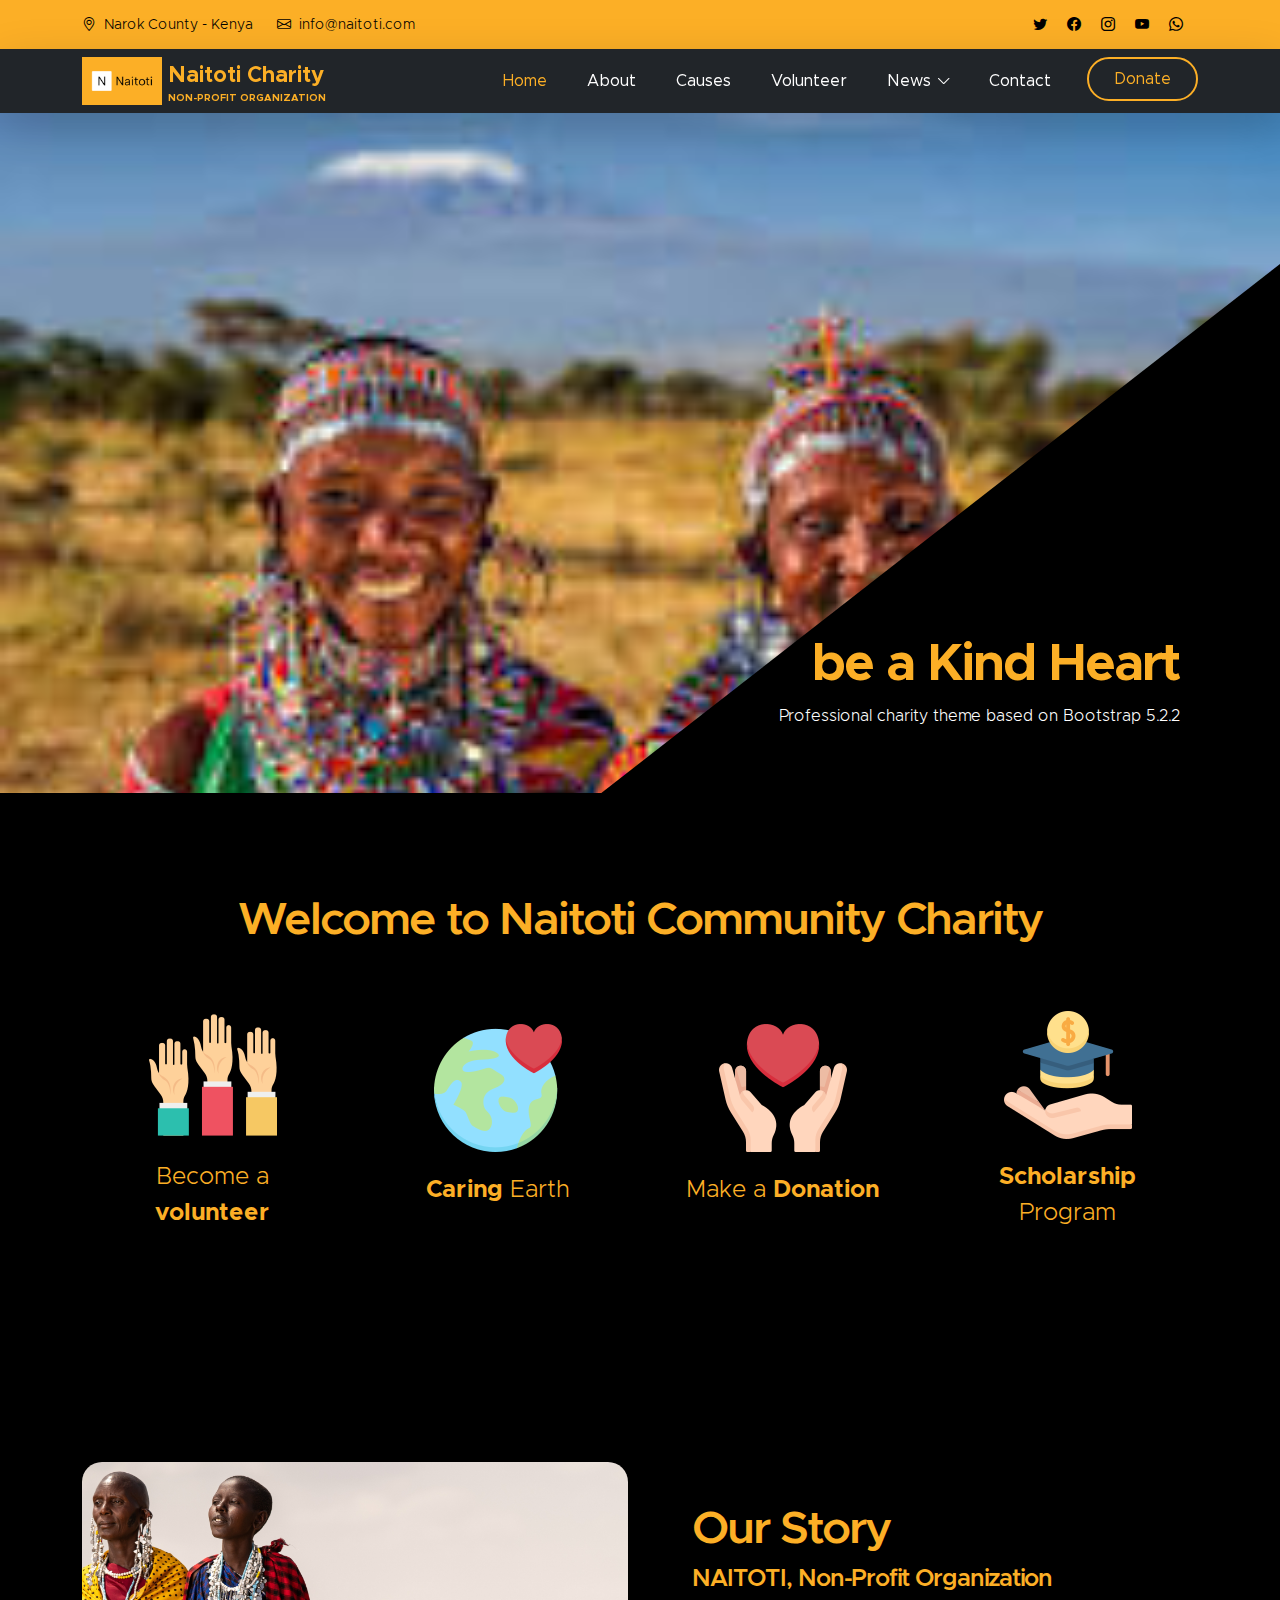
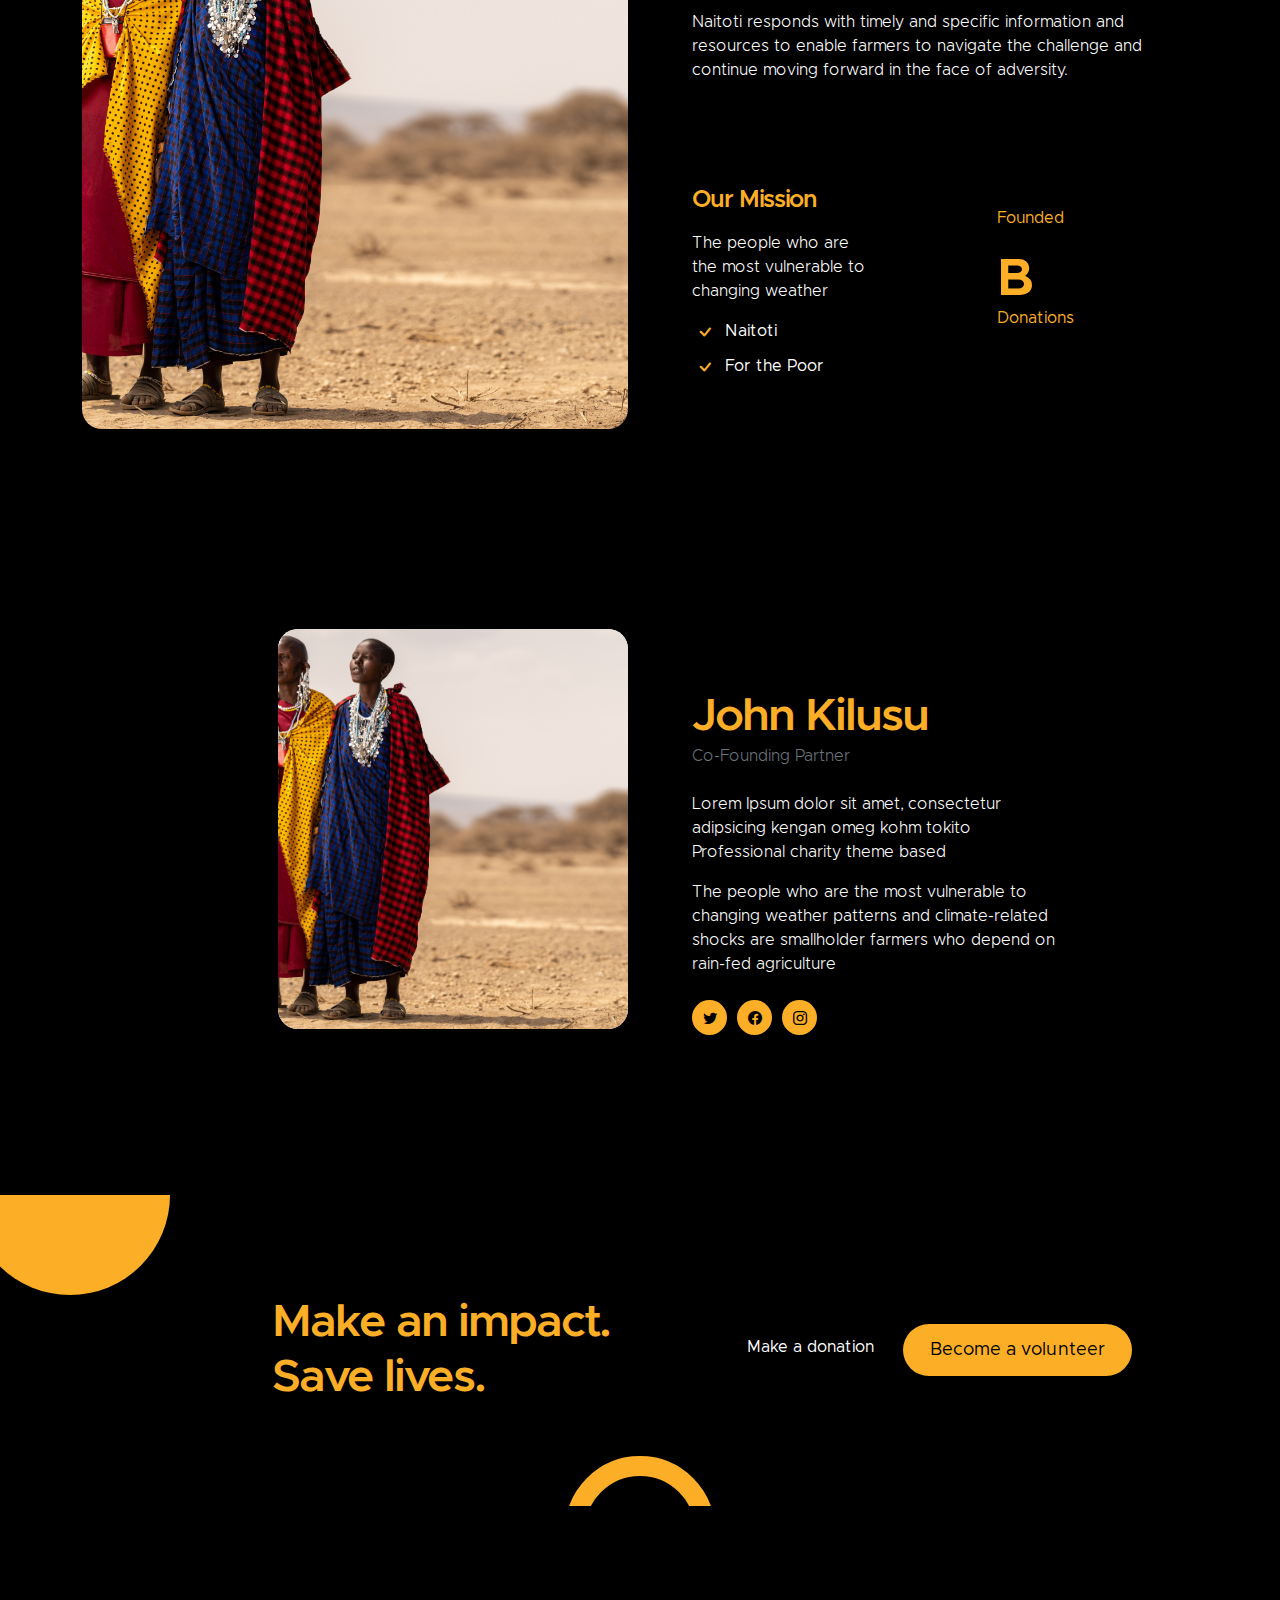
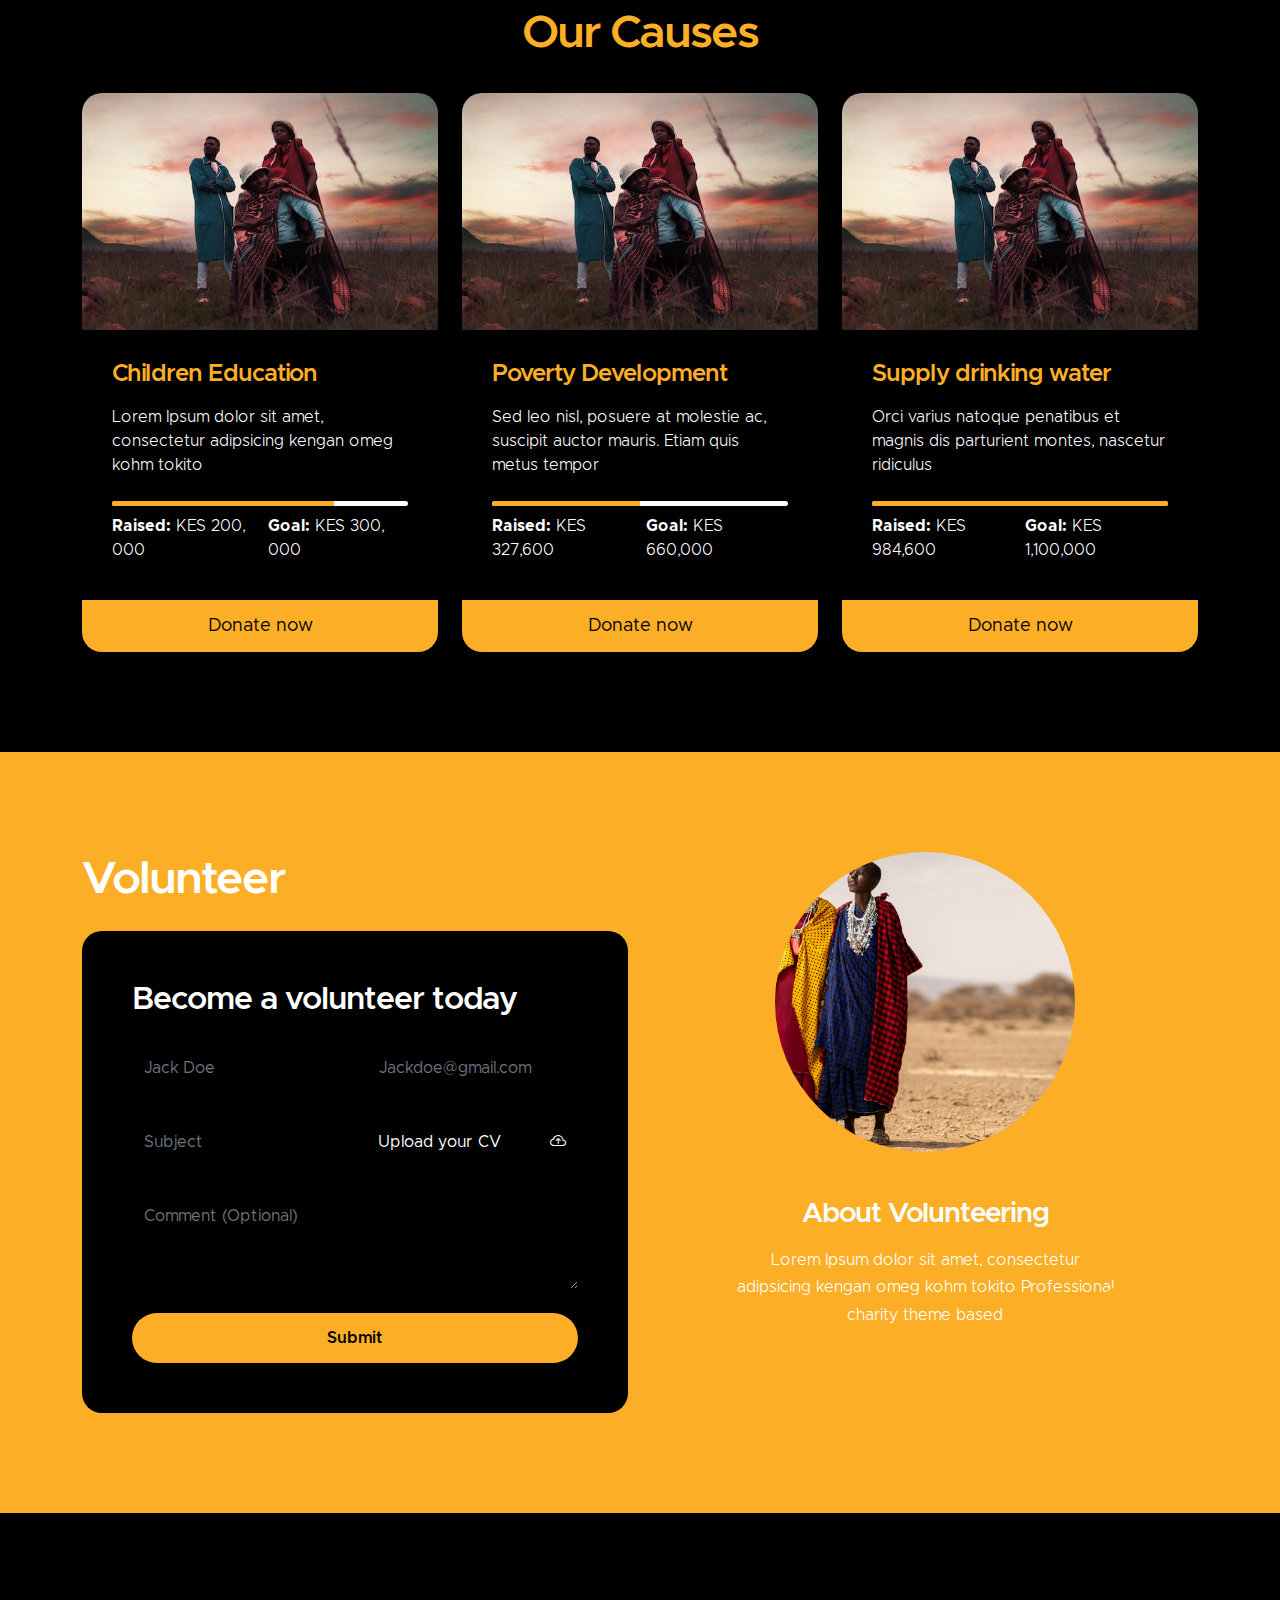
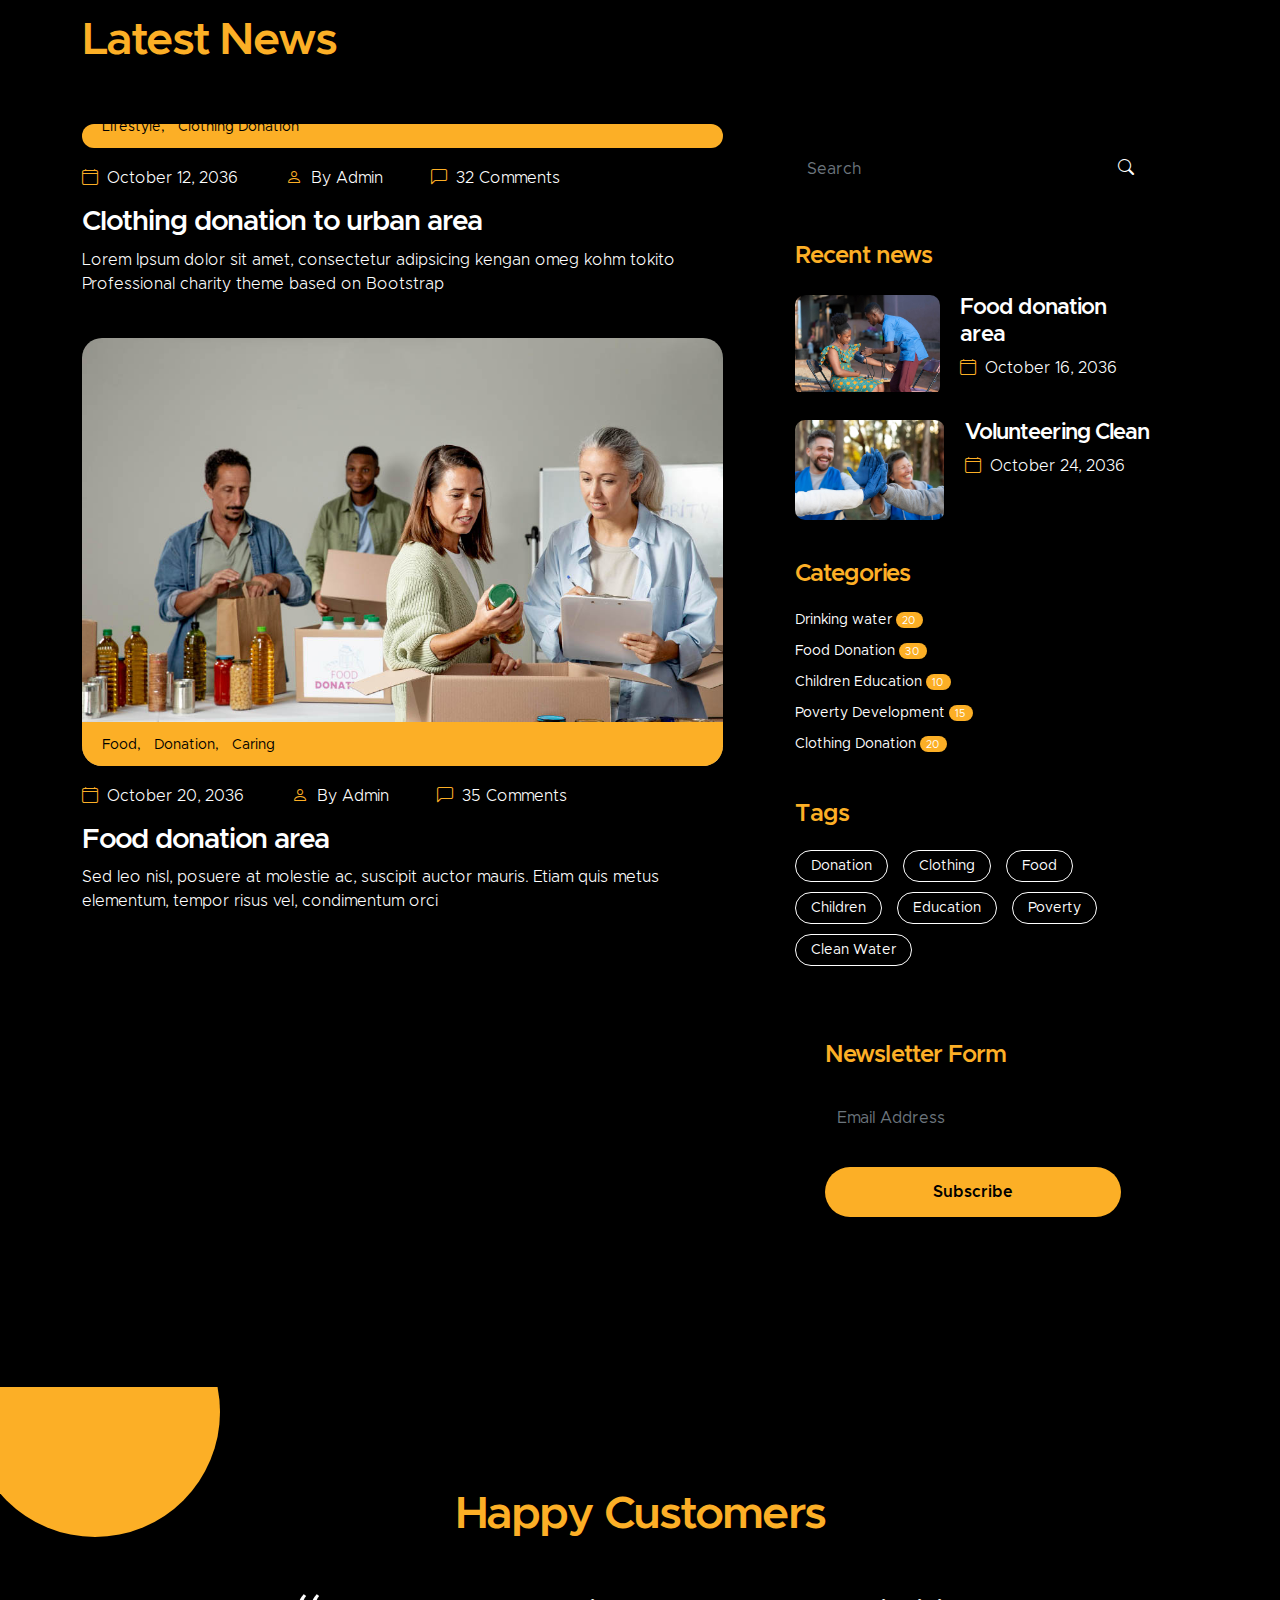
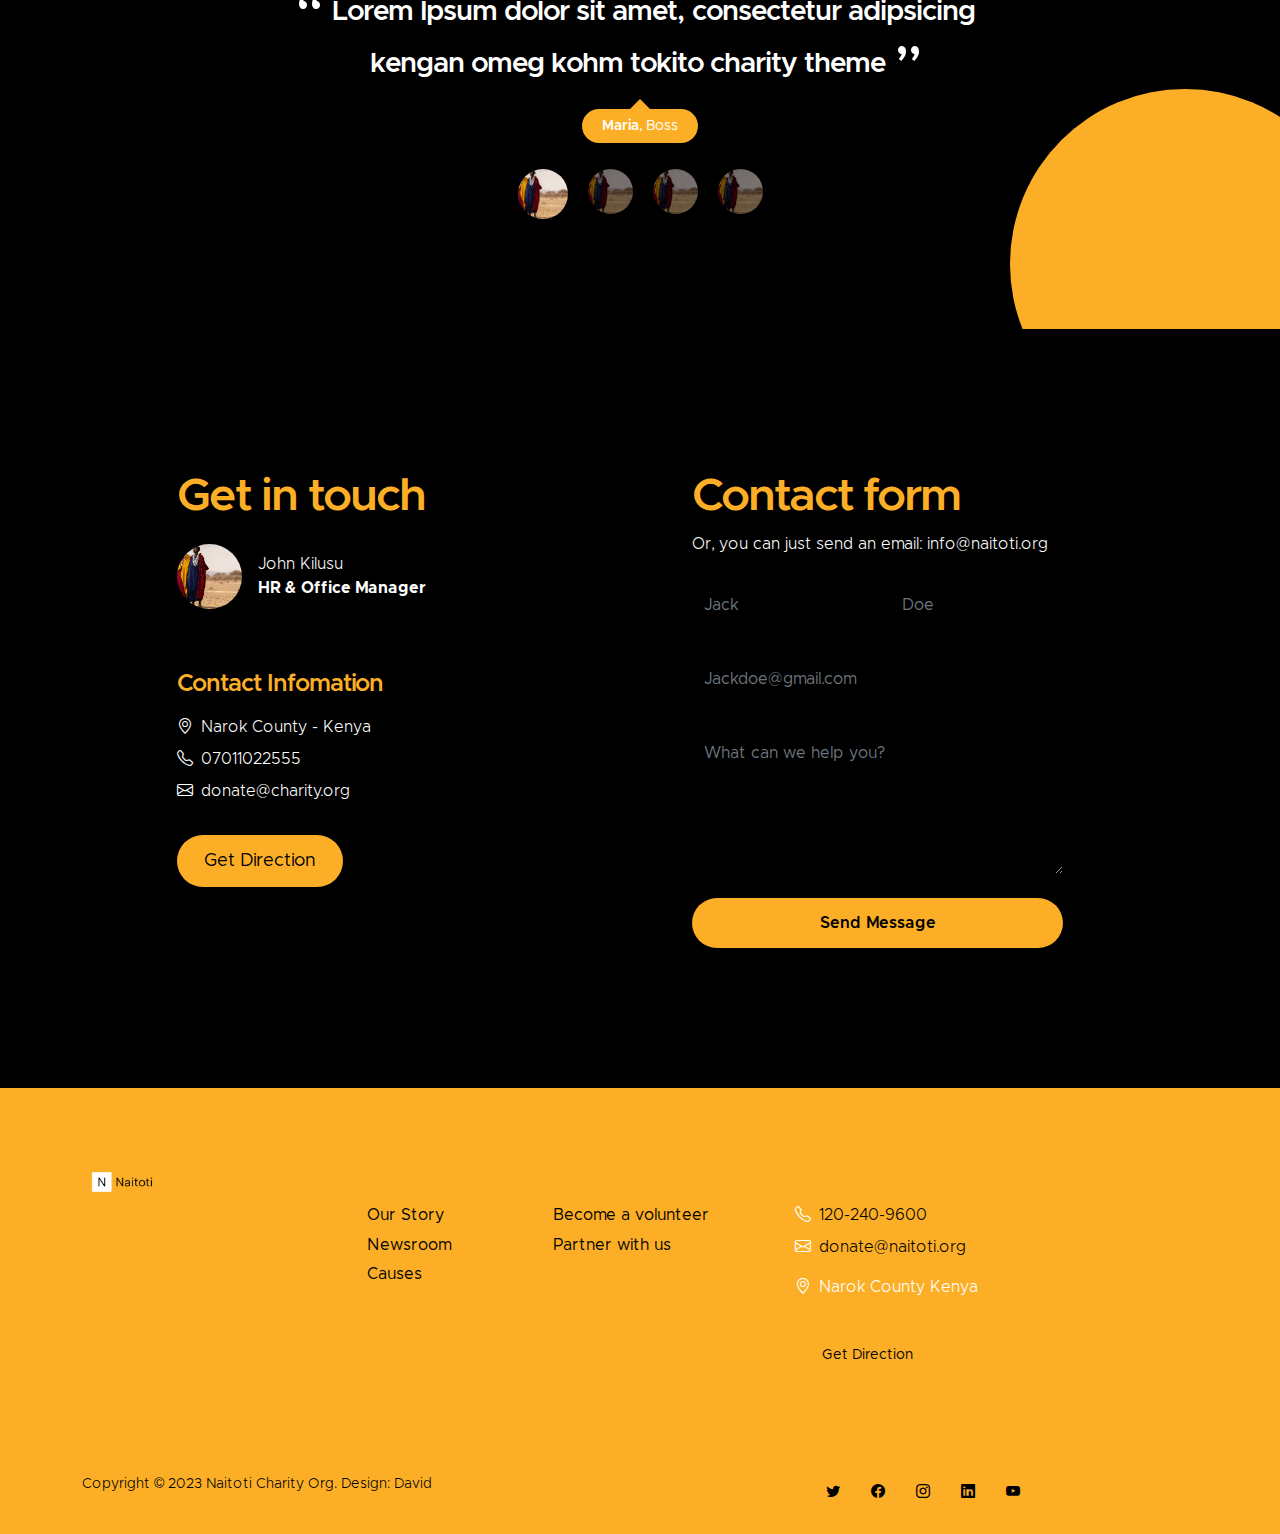
==== index.html @ 87f75daf "feature: Add naitoti codebase" ====
<!doctype html>
<html lang="en">
    <head>
        <meta charset="utf-8">
        <meta name="viewport" content="width=device-width, initial-scale=1">

        <meta name="description" content="">
        <meta name="author" content="">

        <title>Naitoti Charity Organization</title>
        <link rel="icon" type="image/x-icon" href="images/favicon.png">
        <!-- CSS FILES -->        
        <link href="css/bootstrap.min.css" rel="stylesheet">

        <link href="css/bootstrap-icons.css" rel="stylesheet">

        <link href="css/naitoti.css" rel="stylesheet">
<!--

TemplateMo 581 Kind Heart Charity

https://templatemo.com/tm-581-kind-heart-charity

-->

    </head>
    
    <body id="section_1">

        <header class="site-header">
            <div class="container">
                <div class="row">
                    
                    <div class="col-lg-8 col-12 d-flex flex-wrap">
                        <p class="d-flex me-4 mb-0">
                            <i class="bi-geo-alt me-2"></i>
                            Narok County - Kenya
                        </p>

                        <p class="d-flex mb-0">
                            <i class="bi-envelope me-2"></i>

                            <a href="mailto:info@naitoti.com">
                                info@naitoti.com
                            </a>
                        </p>
                    </div>

                    <div class="col-lg-3 col-12 ms-auto d-lg-block d-none">
                        <ul class="social-icon">
                            <li class="social-icon-item">
                                <a href="#" class="social-icon-link bi-twitter"></a>
                            </li>

                            <li class="social-icon-item">
                                <a href="#" class="social-icon-link bi-facebook"></a>
                            </li>

                            <li class="social-icon-item">
                                <a href="#" class="social-icon-link bi-instagram"></a>
                            </li>

                            <li class="social-icon-item">
                                <a href="#" class="social-icon-link bi-youtube"></a>
                            </li>

                            <li class="social-icon-item">
                                <a href="#" class="social-icon-link bi-whatsapp"></a>
                            </li>
                        </ul>
                    </div>

                </div>
            </div>
        </header>

        <nav class="navbar navbar-expand-lg bg-dark shadow-lg">
            <div class="container">
                <a class="navbar-brand" href="index.html">
                    <img src="images/logo.png" class="logo img-fluid" alt="Kind Heart Charity">
                    <span>
                        Naitoti Charity
                        <small>Non-profit Organization</small>
                    </span>
                </a>

                <button class="navbar-toggler" type="button" data-bs-toggle="collapse" data-bs-target="#navbarNav" aria-controls="navbarNav" aria-expanded="false" aria-label="Toggle navigation">
                    <span class="navbar-toggler-icon"></span>
                </button>

                <div class="collapse navbar-collapse" id="navbarNav">
                    <ul class="navbar-nav ms-auto">
                        <li class="nav-item">
                            <a class="nav-link click-scroll" href="#top">Home</a>
                        </li>

                        <li class="nav-item">
                            <a class="nav-link click-scroll" href="#section_2">About</a>
                        </li>

                        <li class="nav-item">
                            <a class="nav-link click-scroll" href="#section_3">Causes</a>
                        </li>

                        <li class="nav-item">
                            <a class="nav-link click-scroll" href="#section_4">Volunteer</a>
                        </li>

                        <li class="nav-item dropdown">
                            <a class="nav-link click-scroll dropdown-toggle" href="#section_5" id="navbarLightDropdownMenuLink" role="button" data-bs-toggle="dropdown" aria-expanded="false">News</a>

                            <ul class="dropdown-menu dropdown-menu-light" aria-labelledby="navbarLightDropdownMenuLink">
                                <li><a class="dropdown-item" href="#">News Listing</a></li>

                                <li><a class="dropdown-item" href="#">News Detail</a></li>
                            </ul>
                        </li>

                        <li class="nav-item">
                            <a class="nav-link click-scroll" href="#section_6">Contact</a>
                        </li>

                        <li class="nav-item ms-3">
                            <a class="nav-link custom-btn custom-border-btn btn" href="#">Donate</a>
                        </li>
                    </ul>
                </div>
            </div>
        </nav>

        <main>

            <section class="hero-section hero-section-full-height">
                <div class="container-fluid">
                    <div class="row">

                        <div class="col-lg-12 col-12 p-0">
                            <div id="hero-slide" class="carousel carousel-fade slide" data-bs-ride="carousel">
                                <div class="carousel-inner">
                                    <div class="carousel-item active">
                                        <img src="images/slide/volunteer-helping-with-donation-box.jpg" class="carousel-image img-fluid" alt="...">
                                        
                                        <div class="carousel-caption d-flex flex-column justify-content-end">
                                            <h1>be a Kind Heart</h1>
                                            
                                            <p>Professional charity theme based on Bootstrap 5.2.2</p>
                                        </div>
                                    </div>

                                    <div class="carousel-item">
                                        <img src="images/slide/volunteer-selecting-organizing-clothes-donations-charity.jpg" class="carousel-image img-fluid" alt="...">
                                        
                                        <div class="carousel-caption d-flex flex-column justify-content-end">
                                            <h1>Non-profit</h1>
                                            
                                            <p>You can support us to grow more</p>
                                        </div>
                                    </div>

                                    <div class="carousel-item">
                                        <img src="images/slide/medium-shot-people-collecting-donations.jpg" class="carousel-image img-fluid" alt="...">
                                        
                                        <div class="carousel-caption d-flex flex-column justify-content-end">
                                            <h1>Humanity</h1>
                                            
                                            <p>Please tell your friends about our website</p>
                                        </div>
                                    </div>
                                </div>

                                <button class="carousel-control-prev" type="button" data-bs-target="#hero-slide" data-bs-slide="prev">
                                    <span class="carousel-control-prev-icon" aria-hidden="true"></span>
                                    <span class="visually-hidden">Previous</span>
                                </button>

                                <button class="carousel-control-next" type="button" data-bs-target="#hero-slide" data-bs-slide="next">
                                    <span class="carousel-control-next-icon" aria-hidden="true"></span>
                                    <span class="visually-hidden">Next</span>
                                </button>
                            </div>
                        </div>

                    </div>
                </div>
            </section>


            <section class="section-padding">
                <div class="container">
                    <div class="row">

                        <div class="col-lg-10 col-12 text-center mx-auto">
                            <h2 class="mb-5">Welcome to Naitoti Community Charity</h2>
                        </div>

                        <div class="col-lg-3 col-md-6 col-12 mb-4 mb-lg-0">
                            <div class="featured-block d-flex justify-content-center align-items-center">
                                <a href="donate.html" class="d-block">
                                    <img src="images/icons/hands.png" class="featured-block-image img-fluid" alt="">

                                    <p class="featured-block-text">Become a <strong>volunteer</strong></p>
                                </a>
                            </div>
                        </div>

                        <div class="col-lg-3 col-md-6 col-12 mb-4 mb-lg-0 mb-md-4">
                            <div class="featured-block d-flex justify-content-center align-items-center">
                                <a href="donate.html" class="d-block">
                                    <img src="images/icons/heart.png" class="featured-block-image img-fluid" alt="">

                                    <p class="featured-block-text"><strong>Caring</strong> Earth</p>
                                </a>
                            </div>
                        </div>

                        <div class="col-lg-3 col-md-6 col-12 mb-4 mb-lg-0 mb-md-4">
                            <div class="featured-block d-flex justify-content-center align-items-center">
                                <a href="donate.html" class="d-block">
                                    <img src="images/icons/receive.png" class="featured-block-image img-fluid" alt="">

                                    <p class="featured-block-text">Make a <strong>Donation</strong></p>
                                </a>
                            </div>
                        </div>

                        <div class="col-lg-3 col-md-6 col-12 mb-4 mb-lg-0">
                            <div class="featured-block d-flex justify-content-center align-items-center">
                                <a href="donate.html" class="d-block">
                                    <img src="images/icons/scholarship.png" class="featured-block-image img-fluid" alt="">

                                    <p class="featured-block-text"><strong>Scholarship</strong> Program</p>
                                </a>
                            </div>
                        </div>

                    </div>
                </div>
            </section>

            <section class="section-padding section-bg" id="section_2">
                <div class="container">
                    <div class="row">

                        <div class="col-lg-6 col-12 mb-5 mb-lg-0">
                            <img src="images/group-people-volunteering-foodbank-poor-people.jpg" class="custom-text-box-image img-fluid" alt="">
                        </div>

                        <div class="col-lg-6 col-12">
                            <div class="custom-text-box">
                                <h2 class="mb-2">Our Story</h2>

                                <h5 class="mb-3">NAITOTI, Non-Profit Organization</h5>

                                <p class="mb-0">Naitoti responds with timely and specific information and resources to enable farmers to navigate the challenge and continue moving forward in the face of adversity.</p>
                            </div>
                            
                            <div class="row">
                                <div class="col-lg-6 col-md-6 col-12">
                                    <div class="custom-text-box mb-lg-0">
                                        <h5 class="mb-3">Our Mission</h5>

                                        <p>The people who are the most vulnerable to changing weather</p>

                                        <ul class="custom-list mt-2">
                                            <li class="custom-list-item d-flex">
                                                <i class="bi-check custom-text-box-icon me-2"></i>
                                                Naitoti 
                                            </li>

                                            <li class="custom-list-item d-flex">
                                                <i class="bi-check custom-text-box-icon me-2"></i>
                                                For the Poor
                                            </li>
                                        </ul>
                                    </div>
                                </div>

                                <div class="col-lg-6 col-md-6 col-12">
                                    <div class="custom-text-box d-flex flex-wrap d-lg-block mb-lg-0">
                                        <div class="counter-thumb"> 
                                            <div class="d-flex">
                                                <span class="counter-number" data-from="1" data-to="2009" data-speed="1000"></span>
                                                <span class="counter-number-text"></span>
                                            </div>

                                            <span class="counter-text">Founded</span>
                                        </div> 

                                        <div class="counter-thumb mt-4"> 
                                            <div class="d-flex">
                                                <span class="counter-number" data-from="1" data-to="120" data-speed="1000"></span>
                                                <span class="counter-number-text">B</span>
                                            </div>

                                            <span class="counter-text">Donations</span>
                                        </div> 
                                    </div>
                                </div>
                            </div>
                        </div>

                    </div>
                </div>
            </section>


            <section class="about-section section-padding">
                <div class="container">
                    <div class="row">

                        <div class="col-lg-6 col-md-5 col-12">
                            <img src="images/portrait-volunteer-who-organized-donations-charity.jpg" class="about-image ms-lg-auto bg-light shadow-lg img-fluid" alt="">
                        </div>

                        <div class="col-lg-5 col-md-7 col-12">
                            <div class="custom-text-block">
                                <h2 class="mb-0">John Kilusu</h2>

                                <p class="text-muted mb-lg-4 mb-md-4">Co-Founding Partner</p>

                                <p>Lorem Ipsum dolor sit amet, consectetur adipsicing kengan omeg kohm tokito Professional charity theme based</p>

                                <p>The people who are the most vulnerable to changing weather patterns and climate-related shocks are smallholder farmers who depend on rain-fed agriculture</p>

                                <ul class="social-icon mt-4">
                                    <li class="social-icon-item">
                                        <a href="#" class="social-icon-link bi-twitter"></a>
                                    </li>

                                    <li class="social-icon-item">
                                        <a href="#" class="social-icon-link bi-facebook"></a>
                                    </li>

                                    <li class="social-icon-item">
                                        <a href="#" class="social-icon-link bi-instagram"></a>
                                    </li>
                                </ul>
                            </div>
                        </div>

                    </div>
                </div>
            </section>

            <section class="cta-section section-padding section-bg">
                <div class="container">
                    <div class="row justify-content-center align-items-center">

                        <div class="col-lg-5 col-12 ms-auto">
                            <h2 class="mb-0">Make an impact. <br> Save lives.</h2>
                        </div>

                        <div class="col-lg-5 col-12">
                            <a href="#" class="me-4">Make a donation</a>

                            <a href="#section_4" class="custom-btn btn smoothscroll">Become a volunteer</a>
                        </div>

                    </div>
                </div>
            </section>


            <section class="section-padding" id="section_3">
                <div class="container">
                    <div class="row">

                        <div class="col-lg-12 col-12 text-center mb-4">
                            <h2>Our Causes</h2>
                        </div>

                        <div class="col-lg-4 col-md-6 col-12 mb-4 mb-lg-0">
                            <div class="custom-block-wrap">
                                <img src="images/causes/group-african-kids-paying-attention-class.jpeg" class="custom-block-image img-fluid" alt="">

                                <div class="custom-block">
                                    <div class="custom-block-body">
                                        <h5 class="mb-3">Children Education</h5>

                                        <p>Lorem Ipsum dolor sit amet, consectetur adipsicing kengan omeg kohm tokito</p>

                                        <div class="progress mt-4">
                                            <div class="progress-bar w-75" role="progressbar" aria-valuenow="75" aria-valuemin="0" aria-valuemax="100"></div>
                                        </div>

                                        <div class="d-flex align-items-center my-2">
                                            <p class="mb-0">
                                                <strong>Raised:</strong>
                                                KES 200, 000
                                            </p>

                                            <p class="ms-auto mb-0">
                                                <strong>Goal:</strong>
                                                KES 300, 000
                                            </p>
                                        </div>
                                    </div>

                                    <a href="#" class="custom-btn btn">Donate now</a>
                                </div>
                            </div>
                        </div>

                        <div class="col-lg-4 col-md-6 col-12 mb-4 mb-lg-0">
                            <div class="custom-block-wrap">
                                <img src="images/causes/poor-child-landfill-looks-forward-with-hope.jpeg" class="custom-block-image img-fluid" alt="">

                                <div class="custom-block">
                                    <div class="custom-block-body">
                                        <h5 class="mb-3">Poverty Development</h5>

                                        <p>Sed leo nisl, posuere at molestie ac, suscipit auctor mauris. Etiam quis metus tempor</p>

                                        <div class="progress mt-4">
                                            <div class="progress-bar w-50" role="progressbar" aria-valuenow="50" aria-valuemin="0" aria-valuemax="100"></div>
                                        </div>

                                        <div class="d-flex align-items-center my-2">
                                            <p class="mb-0">
                                                <strong>Raised:</strong>
                                                KES 327,600
                                            </p>

                                            <p class="ms-auto mb-0">
                                                <strong>Goal:</strong>
                                                KES 660,000
                                            </p>
                                        </div>
                                    </div>

                                    <a href="#" class="custom-btn btn">Donate now</a>
                                </div>
                            </div>
                        </div>

                        <div class="col-lg-4 col-md-6 col-12">
                            <div class="custom-block-wrap">
                                <img src="images/causes/african-woman-pouring-water-recipient-outdoors.jpeg" class="custom-block-image img-fluid" alt="">

                                <div class="custom-block">
                                    <div class="custom-block-body">
                                        <h5 class="mb-3">Supply drinking water</h5>

                                        <p>Orci varius natoque penatibus et magnis dis parturient montes, nascetur ridiculus</p>

                                        <div class="progress mt-4">
                                            <div class="progress-bar w-100" role="progressbar" aria-valuenow="100" aria-valuemin="0" aria-valuemax="100"></div>
                                        </div>

                                        <div class="d-flex align-items-center my-2">
                                            <p class="mb-0">
                                                <strong>Raised:</strong>
                                                KES 984,600
                                            </p>

                                            <p class="ms-auto mb-0">
                                                <strong>Goal:</strong>
                                                KES 1,100,000
                                            </p>
                                        </div>
                                    </div>

                                    <a href="donate.html" class="custom-btn btn">Donate now</a>
                                </div>
                            </div>
                        </div>

                    </div>
                </div>
            </section>

            <section class="volunteer-section section-padding" id="section_4">
                <div class="container">
                    <div class="row">

                        <div class="col-lg-6 col-12">
                            <h2 class="text-white mb-4">Volunteer</h2>

                            <form class="custom-form volunteer-form mb-5 mb-lg-0" action="#" method="post" role="form">
                                <h3 class="mb-4">Become a volunteer today</h3>

                                <div class="row">
                                    <div class="col-lg-6 col-12">
                                        <input type="text" name="volunteer-name" id="volunteer-name" class="form-control" placeholder="Jack Doe" required>
                                    </div>

                                    <div class="col-lg-6 col-12">    
                                        <input type="email" name="volunteer-email" id="volunteer-email" pattern="[^ @]*@[^ @]*" class="form-control" placeholder="Jackdoe@gmail.com" required>
                                    </div>

                                    <div class="col-lg-6 col-12">
                                        <input type="text" name="volunteer-subject" id="volunteer-subject" class="form-control" placeholder="Subject" required>
                                    </div>

                                    <div class="col-lg-6 col-12">
                                        <div class="input-group input-group-file">
                                            <input type="file" class="form-control" id="inputGroupFile02">
                                            
                                            <label class="input-group-text" for="inputGroupFile02">Upload your CV</label>

                                            <i class="bi-cloud-arrow-up ms-auto"></i>
                                        </div>
                                    </div>
                                </div>

                                <textarea name="volunteer-message" rows="3" class="form-control" id="volunteer-message" placeholder="Comment (Optional)"></textarea>

                                <button type="submit" class="form-control">Submit</button>
                            </form>
                        </div>

                        <div class="col-lg-6 col-12">
                            <img src="images/smiling-casual-woman-dressed-volunteer-t-shirt-with-badge.jpg" class="volunteer-image img-fluid" alt="">

                            <div class="custom-block-body text-center">
                                <h4 class="text-white mt-lg-3 mb-lg-3">About Volunteering</h4>

                                <p class="text-white">Lorem Ipsum dolor sit amet, consectetur adipsicing kengan omeg kohm tokito Professional charity theme based</p>
                            </div>
                        </div>

                    </div>
                </div>
            </section>

            <section class="news-section section-padding" id="section_5">
                <div class="container">
                    <div class="row">

                        <div class="col-lg-12 col-12 mb-5">
                            <h2>Latest News</h2>
                        </div>

                        <div class="col-lg-7 col-12">
                            <div class="news-block">
                                <div class="news-block-top">
                                    <a href="news-detail.html">
                                        <img src="images/news/medium-shot-volunteers-with-clothing-donations.jpg" class="news-image img-fluid" alt="">
                                    </a>

                                    <div class="news-category-block">
                                        <a href="#" class="category-block-link">
                                            Lifestyle,
                                        </a>

                                        <a href="#" class="category-block-link">
                                            Clothing Donation
                                        </a>
                                    </div>
                                </div>

                                <div class="news-block-info">
                                    <div class="d-flex mt-2">
                                        <div class="news-block-date">
                                            <p>
                                                <i class="bi-calendar4 custom-icon me-1"></i>
                                                October 12, 2036
                                            </p>
                                        </div>

                                        <div class="news-block-author mx-5">
                                            <p>
                                                <i class="bi-person custom-icon me-1"></i>
                                                By Admin
                                            </p>
                                        </div>

                                        <div class="news-block-comment">
                                            <p>
                                                <i class="bi-chat-left custom-icon me-1"></i>
                                                32 Comments
                                            </p>
                                        </div>
                                    </div>

                                    <div class="news-block-title mb-2">
                                        <h4><a href="news-detail.html" class="news-block-title-link">Clothing donation to urban area</a></h4>
                                    </div>

                                    <div class="news-block-body">
                                        <p>Lorem Ipsum dolor sit amet, consectetur adipsicing kengan omeg kohm tokito Professional charity theme based on Bootstrap</p>
                                    </div>
                                </div>
                            </div>

                            <div class="news-block mt-3">
                                <div class="news-block-top">
                                    <a href="news-detail.html">
                                        <img src="images/news/medium-shot-people-collecting-foodstuff.jpg" class="news-image img-fluid" alt="">
                                    </a>

                                    <div class="news-category-block">
                                        <a href="#" class="category-block-link">
                                            Food,
                                        </a>

                                        <a href="#" class="category-block-link">
                                            Donation,
                                        </a>

                                        <a href="#" class="category-block-link">
                                            Caring
                                        </a>
                                    </div>
                                </div>

                                <div class="news-block-info">
                                    <div class="d-flex mt-2">
                                        <div class="news-block-date">
                                            <p>
                                                <i class="bi-calendar4 custom-icon me-1"></i>
                                                October 20, 2036
                                            </p>
                                        </div>

                                        <div class="news-block-author mx-5">
                                            <p>
                                                <i class="bi-person custom-icon me-1"></i>
                                                By Admin
                                            </p>
                                        </div>

                                        <div class="news-block-comment">
                                            <p>
                                                <i class="bi-chat-left custom-icon me-1"></i>
                                                35 Comments
                                            </p>
                                        </div>
                                    </div>

                                    <div class="news-block-title mb-2">
                                        <h4><a href="news-detail.html" class="news-block-title-link">Food donation area</a></h4>
                                    </div>

                                    <div class="news-block-body">
                                        <p>Sed leo nisl, posuere at molestie ac, suscipit auctor mauris. Etiam quis metus elementum, tempor risus vel, condimentum orci</p>
                                    </div>
                                </div>
                            </div>
                        </div>

                        <div class="col-lg-4 col-12 mx-auto">
                            <form class="custom-form search-form" action="#" method="get" role="form">
                                <input name="search" type="search" class="form-control" id="search" placeholder="Search" aria-label="Search">

                                <button type="submit" class="form-control">
                                    <i class="bi-search"></i>
                                </button>
                            </form>

                            <h5 class="mt-5 mb-3">Recent news</h5>

                            <div class="news-block news-block-two-col d-flex mt-4">
                                <div class="news-block-two-col-image-wrap">
                                    <a href="news-detail.html">
                                        <img src="images/news/africa-humanitarian-aid-doctor.jpg" class="news-image img-fluid" alt="">
                                    </a>
                                </div>

                                <div class="news-block-two-col-info">
                                    <div class="news-block-title mb-2">
                                        <h6><a href="news-detail.html" class="news-block-title-link">Food donation area</a></h6>
                                    </div>

                                    <div class="news-block-date">
                                        <p>
                                            <i class="bi-calendar4 custom-icon me-1"></i>
                                            October 16, 2036
                                        </p>
                                    </div>
                                </div>
                            </div>

                            <div class="news-block news-block-two-col d-flex mt-4">
                                <div class="news-block-two-col-image-wrap">
                                    <a href="news-detail.html">
                                        <img src="images/news/close-up-happy-people-working-together.jpg" class="news-image img-fluid" alt="">
                                    </a>
                                </div>

                                <div class="news-block-two-col-info">
                                    <div class="news-block-title mb-2">
                                        <h6><a href="news-detail.html" class="news-block-title-link">Volunteering Clean</a></h6>
                                    </div>

                                    <div class="news-block-date">
                                        <p>
                                            <i class="bi-calendar4 custom-icon me-1"></i>
                                            October 24, 2036
                                        </p>
                                    </div>
                                </div>
                            </div>

                            <div class="category-block d-flex flex-column">
                                <h5 class="mb-3">Categories</h5>

                                <a href="#" class="category-block-link">
                                    Drinking water
                                    <span class="badge">20</span>
                                </a>

                                <a href="#" class="category-block-link">
                                    Food Donation
                                    <span class="badge">30</span>
                                </a>

                                <a href="#" class="category-block-link">
                                    Children Education
                                    <span class="badge">10</span>
                                </a>

                                <a href="#" class="category-block-link">
                                    Poverty Development
                                    <span class="badge">15</span>
                                </a>

                                <a href="#" class="category-block-link">
                                    Clothing Donation
                                    <span class="badge">20</span>
                                </a>
                            </div>

                            <div class="tags-block">
                                <h5 class="mb-3">Tags</h5>

                                <a href="#" class="tags-block-link">
                                    Donation
                                </a>

                                <a href="#" class="tags-block-link">
                                    Clothing
                                </a>

                                <a href="#" class="tags-block-link">
                                    Food
                                </a>

                                <a href="#" class="tags-block-link">
                                    Children
                                </a>

                                <a href="#" class="tags-block-link">
                                    Education
                                </a>

                                <a href="#" class="tags-block-link">
                                    Poverty
                                </a>

                                <a href="#" class="tags-block-link">
                                    Clean Water
                                </a>
                            </div>

                            <form class="custom-form subscribe-form" action="#" method="get" role="form">
                                <h5 class="mb-4">Newsletter Form</h5>

                                <input type="email" name="subscribe-email" id="subscribe-email" pattern="[^ @]*@[^ @]*" class="form-control" placeholder="Email Address" required>

                                <div class="col-lg-12 col-12">
                                    <button type="submit" class="form-control">Subscribe</button>
                                </div>
                            </form>
                        </div>

                    </div>
                </div>
            </section>


            <section class="testimonial-section section-padding section-bg">
                <div class="container">
                    <div class="row">

                        <div class="col-lg-8 col-12 mx-auto">
                            <h2 class="mb-lg-3">Happy Customers</h2>
                            
                                <div id="testimonial-carousel" class="carousel carousel-fade slide" data-bs-ride="carousel">

                                    <div class="carousel-inner">
                                        <div class="carousel-item active">
                                           <div class="carousel-caption">
                                                <h4 class="carousel-title">Lorem Ipsum dolor sit amet, consectetur adipsicing kengan omeg kohm tokito charity theme</h4>

                                                <small class="carousel-name"><span class="carousel-name-title">Maria</span>, Boss</small>
                                           </div>
                                        </div>

                                        <div class="carousel-item">
                                            <div class="carousel-caption">
                                                <h4 class="carousel-title">Sed leo nisl, posuere at molestie ac, suscipit auctor mauris quis metus tempor orci</h4>

                                                <small class="carousel-name"><span class="carousel-name-title">Thomas</span>, Partner</small>
                                            </div>
                                        </div>

                                        <div class="carousel-item">
                                            <div class="carousel-caption">
                                                <h4 class="carousel-title">Lorem Ipsum dolor sit amet, consectetur adipsicing kengan omeg kohm tokito charity theme</h4>

                                                <small class="carousel-name"><span class="carousel-name-title">Jane</span>, Advisor</small>
                                            </div>
                                        </div>

                                        <div class="carousel-item">
                                            <div class="carousel-caption">
                                                <h4 class="carousel-title">Sed leo nisl, posuere at molestie ac, suscipit auctor mauris quis metus tempor orci</h4>

                                                <small class="carousel-name"><span class="carousel-name-title">Bob</span>, Entreprenuer</small>
                                           </div>
                                        </div>

                                          <ol class="carousel-indicators">
                                               <li data-bs-target="#testimonial-carousel" data-bs-slide-to="0" class="active">
                                                    <img src="images/avatar/portrait-beautiful-young-woman-standing-grey-wall.jpg" class="img-fluid rounded-circle avatar-image" alt="avatar">
                                               </li>

                                               <li data-bs-target="#testimonial-carousel" data-bs-slide-to="1" class="">
                                                    <img src="images/avatar/portrait-young-redhead-bearded-male.jpg" class="img-fluid rounded-circle avatar-image" alt="avatar">
                                               </li>

                                               <li data-bs-target="#testimonial-carousel" data-bs-slide-to="2" class="">
                                                    <img src="images/avatar/pretty-blonde-woman-wearing-white-t-shirt.jpg" class="img-fluid rounded-circle avatar-image" alt="avatar">
                                               </li>

                                               <li data-bs-target="#testimonial-carousel" data-bs-slide-to="3" class="">
                                                    <img src="images/avatar/studio-portrait-emotional-happy-funny.jpg" class="img-fluid rounded-circle avatar-image" alt="avatar">
                                               </li>
                                          </ol>

                                 </div>
                            </div>
                        </div>

                    </div>
                </div>
            </section>


            <section class="contact-section section-padding" id="section_6">
                <div class="container">
                    <div class="row">

                        <div class="col-lg-4 col-12 ms-auto mb-5 mb-lg-0">
                            <div class="contact-info-wrap">
                                <h2>Get in touch</h2>

                                <div class="contact-image-wrap d-flex flex-wrap">
                                    <img src="images/avatar/pretty-blonde-woman-wearing-white-t-shirt.jpg" class="img-fluid avatar-image" alt="">

                                    <div class="d-flex flex-column justify-content-center ms-3">
                                        <p class="mb-0">John Kilusu</p>
                                        <p class="mb-0"><strong>HR & Office Manager</strong></p>
                                    </div>
                                </div>

                                <div class="contact-info">
                                    <h5 class="mb-3">Contact Infomation</h5>

                                    <p class="d-flex mb-2">
                                        <i class="bi-geo-alt me-2"></i>
                                        Narok County - Kenya
                                    </p>

                                    <p class="d-flex mb-2">
                                        <i class="bi-telephone me-2"></i>

                                        <a href="tel: 120-240-9600">
                                            07011022555
                                        </a>
                                    </p>

                                    <p class="d-flex">
                                        <i class="bi-envelope me-2"></i>

                                        <a href="mailto:info@yourgmail.com">
                                            donate@charity.org
                                        </a>
                                    </p>

                                    <a href="#" class="custom-btn btn mt-3">Get Direction</a>
                                </div>
                            </div>
                        </div>

                        <div class="col-lg-5 col-12 mx-auto">
                            <form class="custom-form contact-form" action="#" method="post" role="form">
                                <h2>Contact form</h2>

                                <p class="mb-4">Or, you can just send an email:
                                    <a href="#">info@naitoti.org</a>
                                </p>
                                <div class="row">
                                    <div class="col-lg-6 col-md-6 col-12">
                                        <input type="text" name="first-name" id="first-name" class="form-control" placeholder="Jack" required>
                                    </div>

                                    <div class="col-lg-6 col-md-6 col-12">
                                        <input type="text" name="last-name" id="last-name" class="form-control" placeholder="Doe" required>
                                    </div>
                                </div>

                                <input type="email" name="email" id="email" pattern="[^ @]*@[^ @]*" class="form-control" placeholder="Jackdoe@gmail.com" required>

                                <textarea name="message" rows="5" class="form-control" id="message" placeholder="What can we help you?"></textarea>

                                <button type="submit" class="form-control">Send Message</button>
                            </form>
                        </div>

                    </div>
                </div>
            </section>
        </main>

        <footer class="site-footer">
            <div class="container">
                <div class="row">
                    <div class="col-lg-3 col-12 mb-4">
                        <img src="images/logo.png" class="logo img-fluid" alt="">
                    </div>

                    <div class="col-lg-4 col-md-6 col-12 mb-4">
                        <h5 class="site-footer-title mb-3">Quick Links</h5>

                        <ul class="footer-menu">
                            <li class="footer-menu-item"><a href="#" class="footer-menu-link">Our Story</a></li>

                            <li class="footer-menu-item"><a href="#" class="footer-menu-link">Newsroom</a></li>

                            <li class="footer-menu-item"><a href="#" class="footer-menu-link">Causes</a></li>

                            <li class="footer-menu-item"><a href="#" class="footer-menu-link">Become a volunteer</a></li>

                            <li class="footer-menu-item"><a href="#" class="footer-menu-link">Partner with us</a></li>
                        </ul>
                    </div>

                    <div class="col-lg-4 col-md-6 col-12 mx-auto">
                        <h5 class="site-footer-title mb-3">Contact Infomation</h5>

                        <p class="text-white d-flex mb-2">
                            <i class="bi-telephone me-2"></i>

                            <a href="tel: 120-240-9600" class="site-footer-link">
                                120-240-9600
                            </a>
                        </p>

                        <p class="text-white d-flex">
                            <i class="bi-envelope me-2"></i>

                            <a href="mailto:info@yourgmail.com" class="site-footer-link">
                                donate@naitoti.org
                            </a>
                        </p>

                        <p class="text-white d-flex mt-3">
                            <i class="bi-geo-alt me-2"></i>
                            Narok County Kenya
                        </p>

                        <a href="#" class="custom-btn btn mt-3">Get Direction</a>
                    </div>
                </div>
            </div>

            <div class="site-footer-bottom">
                <div class="container">
                    <div class="row">

                        <div class="col-lg-6 col-md-7 col-12">
                            <p class="copyright-text mb-0">Copyright © 2023 <a href="#">Naitoti</a> Charity Org.
                        	Design: <a href="https://templatemo.com" target="_blank">David</a></p>
                        </div>
                        
                        <div class="col-lg-6 col-md-5 col-12 d-flex justify-content-center align-items-center mx-auto">
                            <ul class="social-icon">
                                <li class="social-icon-item">
                                    <a href="#" class="social-icon-link bi-twitter"></a>
                                </li>

                                <li class="social-icon-item">
                                    <a href="#" class="social-icon-link bi-facebook"></a>
                                </li>

                                <li class="social-icon-item">
                                    <a href="#" class="social-icon-link bi-instagram"></a>
                                </li>

                                <li class="social-icon-item">
                                    <a href="#" class="social-icon-link bi-linkedin"></a>
                                </li>

                                <li class="social-icon-item">
                                    <a href="https://youtube.com/templatemo" class="social-icon-link bi-youtube"></a>
                                </li>
                            </ul>
                        </div>
                        
                    </div>
                </div>
            </div>
        </footer>

        <!-- JAVASCRIPT FILES -->
        <script src="js/jquery.min.js"></script>
        <script src="js/bootstrap.min.js"></script>
        <script src="js/jquery.sticky.js"></script>
        <script src="js/click-scroll.js"></script>
        <script src="js/counter.js"></script>
        <script src="js/custom.js"></script>

    </body>
</html>
---- css/naitoti.css ----
/*

TemplateMo 581 Kind Heart Charity

https://templatemo.com/tm-581-kind-heart-charity

*/



@font-face {
    font-family: 'Metropolis';
    src: url('../fonts/Metropolis/Metropolis-Regular.woff2') format('woff2'),
        url('../fonts/Metropolis/Metropolis-Regular.woff') format('woff');
    font-weight: normal;
    font-style: normal;
    font-display: swap;
}

@font-face {
    font-family: 'Metropolis';
    src: url('../fonts/Metropolis/Metropolis-Light.woff2') format('woff2'),
        url('../fonts/Metropolis/Metropolis-Light.woff') format('woff');
    font-weight: 300;
    font-style: normal;
    font-display: swap;
}

@font-face {
    font-family: 'Metropolis';
    src: url('../fonts/Metropolis/Metropolis-SemiBold.woff2') format('woff2'),
        url('../fonts/Metropolis/Metropolis-SemiBold.woff') format('woff');
    font-weight: 600;
    font-style: normal;
    font-display: swap;
}

@font-face {
    font-family: 'Metropolis';
    src: url('../fonts/Metropolis/Metropolis-Bold.woff2') format('woff2'),
        url('../fonts/Metropolis/Metropolis-Bold.woff') format('woff');
    font-weight: bold;
    font-style: normal;
    font-display: swap;
}

/*---------------------------------------
  CUSTOM PROPERTIES ( VARIABLES )             
-----------------------------------------*/
:root {
  --white-color:                  #000000;
  --primary-color:                #fcaf26;                      
  --secondary-color:              #fcaf26;
  --section-bg-color:             #000000;
  --site-footer-bg-color:         #fcaf26; 
  --custom-btn-bg-color:           #fcaf26; 
  --custom-btn-bg-hover-color:     #fcaf26; 
  --dark-color:                    #ffffff;
  --p-color:                       #ffffff;
  --border-color:                 #ffffff;

  --body-font-family:             'Metropolis', sans-serif;

  --h1-font-size:                 52px;
  --h2-font-size:                 46px;
  --h3-font-size:                 32px;
  --h4-font-size:                 28px;
  --h5-font-size:                 24px;
  --h6-font-size:                 22px;
  --p-font-size:                  16px;
  --btn-font-size:                18px;
  --copyright-font-size:          14px;

  --border-radius-large:          100px;
  --border-radius-medium:         20px;
  --border-radius-small:          10px;

  --font-weight-light:            300;
  --font-weight-normal:           400;
  --font-weight-semibold:         600;
  --font-weight-bold:             700;
}

body {
  background-color: var(--white-color);
  font-family: var(--body-font-family); 
}


/*---------------------------------------
  TYPOGRAPHY               
-----------------------------------------*/

h2,
h3,
h4,
h5,
h6 {
  color: var(--dark-color);
}

h1,
h2,
h3,
h4,
h5,
h6 {
  font-weight: var(--font-weight-semibold);
  letter-spacing: -1px;
}

h1 {
  font-size: var(--h1-font-size);
  font-weight: var(--font-weight-bold);
  letter-spacing: -2px;
}

h2 {
  color: var(--secondary-color);
  font-size: var(--h2-font-size);
  letter-spacing: -2px;
}

h3 {
  font-size: var(--h3-font-size);
}

h4 {
  font-size: var(--h4-font-size);
}

h5 {
  color: var(--primary-color);
  font-size: var(--h5-font-size);
}

h6 {
  font-size: var(--h6-font-size);
}

p {
  color: var(--p-color);
  font-size: var(--p-font-size);
  font-weight: var(--font-weight-light);
}

ul li {
  color: var(--p-color);
  font-size: var(--p-font-size);
  font-weight: var(--font-weight-normal);
}

a, 
button {
  touch-action: manipulation;
  transition: all 0.3s;
}

a {
  color: var(--p-color);
  text-decoration: none;
}

a:hover {
  color: var(--primary-color);
}

b,
strong {
  font-weight: var(--font-weight-bold);
}


/*---------------------------------------
  SECTION               
-----------------------------------------*/
.section-padding {
  padding-top: 100px;
  padding-bottom: 100px;
}

.section-bg {
  background-color: var(--section-bg-color);
}

.section-overlay {
  background: rgba(0, 0, 0, 0.35);
  position: absolute;
  top: 0;
  left: 0;
  pointer-events: none;
  width: 100%;
  height: 100%;
}

.section-overlay + .container {
  position: relative;
}


/*---------------------------------------
  CUSTOM BLOCK               
-----------------------------------------*/
.custom-block-wrap {
  background: var(--white-color);
  border-radius: var(--border-radius-medium);
  position: relative;
  overflow: hidden;
  transition: all 0.5s;
}

.custom-block-wrap:hover {
  box-shadow: 0 1rem 3rem rgba(0,0,0,.175);
}

.custom-block-body {
  padding: 30px;
}

.custom-block-image {
  display: block;
  width: 100%;
  height: 100%;
  object-fit: cover;
}

.custom-block .custom-btn {
  border-radius: 0;
  display: block;
}


/*---------------------------------------
  PROGRESS BAR               
-----------------------------------------*/
.progress {
  background: var(--border-color);
  height: 5px;
}

.progress-bar {
  background: var(--secondary-color);
}


/*---------------------------------------
  CUSTOM ICON COLOR               
-----------------------------------------*/
.custom-icon {
  color: var(--secondary-color);
}


/*---------------------------------------
  CUSTOM LIST               
-----------------------------------------*/
.custom-list {
  margin-bottom: 0;
  padding-left: 0;
}

.custom-list-item {
  list-style: none;
  margin-top: 10px;
  margin-bottom: 10px;
}


/*---------------------------------------
  CUSTOM TEXT BOX               
-----------------------------------------*/
.custom-text-box {
  background: var(--white-color);
  border-radius: var(--border-radius-medium);
  margin-bottom: 24px;
  padding: 40px;
}

.custom-text-box-image {
  border-radius: var(--border-radius-medium);
  width: 100%;
  height: 100%;
  object-fit: cover;
}

.custom-text-box-icon {
  background: var(--section-bg-color);
  border-radius: var(--border-radius-large);
  color: var(--secondary-color);
  font-size: var(--h6-font-size);
  text-align: center;
  display: inline-block;
  vertical-align: middle;
  width: 25px;
  height: 25px;
  line-height: 30px;
}


/*---------------------------------------
  AVATAR IMAGE - TESTIMONIAL, AUTHOR               
-----------------------------------------*/
.avatar-image {
  border-radius: var(--border-radius-large);
  width: 65px;
  height: 65px;
  object-fit: cover;
}


/*---------------------------------------
  CUSTOM BUTTON               
-----------------------------------------*/
.custom-btn {
  background: var(--secondary-color);
  border: 2px solid transparent;
  border-radius: var(--border-radius-large);
  color: var(--white-color);
  font-size: var(--btn-font-size);
  font-weight: var(--font-weight-normal);
  line-height: normal;
  padding: 15px 25px;
}

.navbar-expand-lg .navbar-nav .nav-link.custom-btn {
  color: var(--custom-btn-bg-color);
  margin-top: 8px;
  padding: 12px 25px;
}

.custom-btn:hover {
  background: var(--primary-color);
  color: var(--white-color);
}

.custom-border-btn {
  background: transparent;
  border: 2px solid var(--custom-btn-bg-color);
  color: var(--primary-color);
}

.navbar-expand-lg .navbar-nav .nav-link.custom-btn:hover,
.custom-border-btn:hover {
  background: var(--custom-btn-bg-hover-color);
  border-color: transparent;
  color: var(--white-color);
}


/*---------------------------------------
  NAVIGATION              
-----------------------------------------*/
.navbar {
  background: var(--white-color);
  z-index: 9;
  padding-top: 0;
  padding-bottom: 0;
}

.navbar-brand {
  color: var(--primary-color);
  font-size: var(--h6-font-size);
  font-weight: var(--font-weight-bold);
}

.navbar-brand span {
  display: inline-block;
  vertical-align: middle;
}

.navbar-brand small {
  color: var(--secondary-color);
  display: block;
  font-size: 10px;
  line-height: normal;
  text-transform: uppercase;
}

.logo {
  width: 80px;
  height: auto;
}

.navbar-expand-lg .navbar-nav .nav-link {
  margin-right: 0;
  margin-left: 0;
  padding: 20px;
}

.navbar-nav .nav-link {
  display: inline-block;
  color: var(--p-color);
  font-size: var(--p-font-size);
  font-weight: var(--font-weight-medium);
  position: relative;
  padding-top: 15px;
  padding-bottom: 15px;
}

.navbar-nav .nav-link.active, 
.navbar-nav .nav-link:hover {
  background: transparent;
  color: var(--primary-color);
}

.dropdown-menu {
  background: var(--white-color);
  box-shadow: 0 1rem 3rem rgba(0,0,0,.175);
  border: 0;
  max-width: 50px;
  padding: 0;
  margin-top: 20px;
}

.dropdown-item {
  display: inline-block;
  color: var(--p-bg-color);
  font-size: var(--menu-font-size);
  font-weight: var(--font-weight-medium);
  position: relative;
  padding-top: 10px;
  padding-bottom: 10px;
}

.dropdown-menu li:last-child .dropdown-item {
  padding-top: 0;
}

.dropdown-item.active, 
.dropdown-item:active,
.dropdown-item:focus, 
.dropdown-item:hover {
  background: transparent;
  color: var(--primary-color);
}

.dropdown-toggle::after {
  content: "\f282";
  display: inline-block;
  font-family: bootstrap-icons !important;
  font-size: var(--copyright-font-size);
  font-style: normal;
  font-weight: normal !important;
  font-variant: normal;
  text-transform: none;
  line-height: 1;
  vertical-align: -.125em;
  -webkit-font-smoothing: antialiased;
  -moz-osx-font-smoothing: grayscale;
  position: relative;
  left: 2px;
  border: 0;
}

@media screen and (min-width: 992px) {
  .dropdown:hover .dropdown-menu {
    display: block;
    margin-top: 0;
  }
}

.navbar-toggler {
  border: 0;
  padding: 0;
  cursor: pointer;
  margin: 0;
  width: 30px;
  height: 35px;
  outline: none;
}

.navbar-toggler:focus {
  outline: none;
  box-shadow: none;
}

.navbar-toggler[aria-expanded="true"] .navbar-toggler-icon {
  background: transparent;
}

.navbar-toggler[aria-expanded="true"] .navbar-toggler-icon:before,
.navbar-toggler[aria-expanded="true"] .navbar-toggler-icon:after {
  transition: top 300ms 50ms ease, -webkit-transform 300ms 350ms ease;
  transition: top 300ms 50ms ease, transform 300ms 350ms ease;
  transition: top 300ms 50ms ease, transform 300ms 350ms ease, -webkit-transform 300ms 350ms ease;
  top: 0;
}

.navbar-toggler[aria-expanded="true"] .navbar-toggler-icon:before {
  transform: rotate(45deg);
}

.navbar-toggler[aria-expanded="true"] .navbar-toggler-icon:after {
  transform: rotate(-45deg);
}

.navbar-toggler .navbar-toggler-icon {
  background: var(--dark-color);
  transition: background 10ms 300ms ease;
  display: block;
  width: 30px;
  height: 2px;
  position: relative;
}

.navbar-toggler .navbar-toggler-icon:before,
.navbar-toggler .navbar-toggler-icon:after {
  transition: top 300ms 350ms ease, -webkit-transform 300ms 50ms ease;
  transition: top 300ms 350ms ease, transform 300ms 50ms ease;
  transition: top 300ms 350ms ease, transform 300ms 50ms ease, -webkit-transform 300ms 50ms ease;
  position: absolute;
  right: 0;
  left: 0;
  background: var(--dark-color);
  width: 30px;
  height: 2px;
  content: '';
}

.navbar-toggler .navbar-toggler-icon::before {
  top: -8px;
}

.navbar-toggler .navbar-toggler-icon::after {
  top: 8px;
}


/*---------------------------------------
  SITE HEADER              
-----------------------------------------*/
.site-header {
  background: var(--primary-color);
  padding-top: 15px;
  padding-bottom: 10px;
}

.site-header p,
.site-header p a,
.site-header .social-icon-link {
  color: var(--white-color);
  font-size: var(--copyright-font-size);
}

.site-header .social-icon {
  text-align: right;
}

.site-header .social-icon-link {
  background: transparent;
  width: inherit;
  height: inherit;
  line-height: inherit;
  margin-right: 15px;
}


/*---------------------------------------
  HERO & HERO SLIDE         
-----------------------------------------*/
.hero-section-full-height {
  height: 680px;
  min-height: 680px;
  position: relative;
}

.carousel:hover .carousel-control-next-icon, 
.carousel:hover .carousel-control-prev-icon {
  opacity: 1;
}

#hero-slide .carousel-item {
  height: 680px;
  min-height: 680px;
}

#hero-slide .carousel-caption {
  background: var(--white-color);
  clip-path: polygon(100% 100%, 100% 150px, 0 100%);
  color: var(--secondary-color);
  top: 1px;
  bottom: -1px;
  right: 0;
  left: auto;
  text-align: right;
  min-width: 680px;
  min-height: 680px;
  padding: 100px 100px 50px 100px;
}

.carousel-image {
  display: block;
  width: 100%;
  min-height: 680px;
}

#hero-slide .carousel-indicators-wrap {
  position: absolute;
  bottom: 0;
  right: 0;
  left: 0;
}

#hero-slide .carousel-indicators {
  margin-right: 0;
  margin-left: 22px;
  justify-content: inherit;
}

.carousel-control-next, 
.carousel-control-prev {
  opacity: 1;
}

.carousel-control-next-icon, 
.carousel-control-prev-icon {
  background-color: var(--secondary-color);
  border-radius: var(--border-radius-large);
  background-size: 60% 60%;
  width: 80px;
  height: 80px;
  opacity: 0;
  transition: all 0.5s;
}

.carousel-control-next-icon:hover, 
.carousel-control-prev-icon:hover {
  background-color: var(--primary-color);
}


/*---------------------------------------
  FEATURE BLOCK              
-----------------------------------------*/
.featured-block {
  text-align: center;
  transition: all 0.5s ease;
  min-height: 256px;
  padding: 15px;
}

.featured-block:hover {
  background: var(--white-color);
  border-radius: var(--border-radius-medium);
  box-shadow: 0 1rem 3rem rgba(0,0,0,.175);
}

.featured-block:hover .featured-block-image {
  transform: scale(0.75);
}

.featured-block-image {
  display: block;
  margin: auto;
  transition: all 0.5s;
}

.featured-block:hover .featured-block-text {
  margin-top: 0;
}

.featured-block-text {
  color: var(--primary-color);
  font-size: var(--h5-font-size);
  margin-top: 20px;
  transition: all 0.5s;
}


/*---------------------------------------
  ABOUT              
-----------------------------------------*/
.about-section {
  background-repeat: no-repeat;
  background-position: center;
  background-size: cover;
}

.about-image {
  border-radius: var(--border-radius-medium);
  display: block;
  width: 350px;
  height: 400px;
  object-fit: cover;
}

.custom-text-block {
  padding: 60px 40px;
}


/*---------------------------------------
  COUNTER NUMBERS              
-----------------------------------------*/
.counter-thumb {
  margin: 20px;
  margin-bottom: 0;
}

.counter-number,
.counter-text {
  color: var(--secondary-color);
  display: block;
}

.counter-number,
.counter-number-text {
  color: var(--primary-color);
  font-size: var(--h1-font-size);
  font-weight: var(--font-weight-bold);
  line-height: normal;
}


/*---------------------------------------
  VOLUNTEER              
-----------------------------------------*/
.volunteer-section {
  background: var(--secondary-color);
  position: relative;
  overflow: hidden;
}

.volunteer-section::after {
  content: "";
  background: var(--primary-color);
  border-radius: 50%;
  position: absolute;
  bottom: -110px;
  right: -80px;
  width: 350px;
  height: 350px;
}

.volunteer-form {
  background: var(--white-color);
  border-radius: var(--border-radius-medium);
  padding: 50px;
}

.volunteer-image {
  border-radius: 100%;
  display: block;
  margin: auto;
  width: 300px;
  height: 300px;
  object-fit: cover;
}

.volunteer-section .custom-block-body {
  max-width: 440px;
  margin: 0 auto;
}

.volunteer-section .custom-block-body p {
  line-height: 1.7;
}


/*---------------------------------------
  DONATE              
-----------------------------------------*/
.donate-section {
  background-image: url('../images/different-people-doing-volunteer-work.jpg');
  background-repeat: no-repeat;
  background-position: center;
  background-size: cover;
  position: relative;
  padding-top: 150px;
  padding-bottom: 150px;
}

.donate-form {
  background: var(--white-color);
  border-radius: var(--border-radius-medium);
  position: relative;
  overflow: hidden;
  padding: 50px;
}


/*---------------------------------------
  NEWS         
-----------------------------------------*/
.news-detail-header-section {
  background-image: url('../images/news/close-up-volunteer-oganizing-stuff-donation.jpg');
  background-repeat: no-repeat;
  background-position: center;
  background-size: cover;
  position: relative;
  padding-top: 150px;
  padding-bottom: 150px;
}

.news-block-top {
  border-radius: var(--border-radius-medium);
  position: relative;
  overflow: hidden;
}

.news-block-two-col-image-wrap {
  border-radius: var(--border-radius-small);
  position: relative;
  overflow: hidden;
  width: 150px;
  margin-right: 20px;
}

.news-category-block {
  background: var(--secondary-color);
  position: absolute;
  bottom: 0;
  right: 0;
  left: 0;
  padding: 10px 20px;
}

.news-category-block .category-block-link {
  color: var(--white-color);
  margin-right: 10px;
}

.news-block-info {
  padding-top: 10px;
  padding-bottom: 10px;
}

.news-block-title-link {
  color: var(--dark-color);
}

.news-detail-image {
  display: block;
  border-radius: var(--border-radius-medium);
}

blockquote {
  background: var(--section-bg-color);
  border-radius: var(--border-radius-small);
  font-size: var(--h5-font-size);
  font-weight: var(--font-weight-semibold);
  color: var(--site-footer-bg-color);
  margin-top: 30px;
  margin-bottom: 30px;
  padding: 90px 50px 50px 50px;
  text-align: center;
}

blockquote::before {
  content: "“";
  color: var(--custom-btn-bg-color);
  font-size: 100px;
  line-height: 1rem;
  display: block;
}

.author-comment-link {
  font-size: var(--copyright-font-size);
  font-weight: var(--font-weight-semibold);
}

.search-form {
  margin-top: 20px;
}

.category-block,
.subscribe-form {
  margin-top: 40px;
  margin-bottom: 40px;
}

.category-block-link {
  font-size: var(--copyright-font-size);
  margin-top: 5px;
  margin-bottom: 5px;
}

.category-block-link:hover {
  color: var(--primary-color);
}

.badge {
  background: var(--secondary-color);
  border-radius: var(--border-radius-medium);
  font-weight: var(--font-weight-normal);
  line-height: normal;
  padding-bottom: 2px;
}

.tags-block-link {
  border: 1px solid var(--border-color);
  border-radius: var(--border-radius-medium);
  display: inline-block;
  font-size: var(--copyright-font-size);
  line-height: normal;
  margin-right: 10px;
  margin-top: 5px;
  margin-bottom: 5px;
  padding: 8px 15px;
}

.tags-block-link:hover {
  border-color: var(--dark-color);
  color: var(--dark-color);
}

.cta-section {
  position: relative;
  overflow: hidden;
}

.cta-section::before {
  content: "";
  background-color: var(--primary-color);
  border-radius: 50%;
  position: absolute;
  top: -100px;
  left: -30px;
  margin: auto;
  width: 200px;
  height: 200px;
}

.cta-section::after {
  content: "";
  border: 20px solid var(--custom-btn-bg-color);
  border-radius: 50%;
  position: absolute;
  bottom: -100px;
  right: 0;
  left: 0;
  margin: auto;
  width: 150px;
  height: 150px;
}


/*---------------------------------------
  TESTIMONIAL CAROUSEL              
-----------------------------------------*/
.testimonial-section {
  position: relative;
  overflow: hidden;
  text-align: center;
}

.testimonial-section::before {
  content: "";
  background-color: var(--primary-color);
  border-radius: 50%;
  position: absolute;
  top: -100px;
  left: -30px;
  margin: auto;
  width: 250px;
  height: 250px;
}

.testimonial-section::after {
  content: "";
  background: var(--custom-btn-bg-color);
  border-radius: 50%;
  position: absolute;
  bottom: -110px;
  right: -80px;
  width: 350px;
  height: 350px;
}

#testimonial-carousel .carousel-caption {
  position: relative;
  right: 0;
  bottom: 0;
  left: 0;
}

#testimonial-carousel .carousel-title {
  background: var(--section-bg-color);
  line-height: normal;
  margin-bottom: 30px;
}

#testimonial-carousel .carousel-title::before {
  content: open-quote;
  color: var(--p-color);
  font-size: var(--h1-font-size);
  position: relative;
  top: 10px;
  right: 10px;
}

#testimonial-carousel .carousel-title::after {
  content: close-quote;
  color: var(--p-color);
  font-size: var(--h1-font-size);
  position: relative;
  top: 10px;
  left: 10px;
}

#testimonial-carousel .carousel-title {
  quotes: "“" "”" "‘" "’";
}

#testimonial-carousel .carousel-name {
  background: var(--primary-color);
  border-radius: var(--border-radius-medium);
  position: relative;
  overflow: hidden;
  padding: 10px 20px;
}

#testimonial-carousel .carousel-name::before {
  content: "";
  position: absolute;
  top: -10px;
  right: 0;
  left: 0;
  width: 0;
  height: 0;
  margin: auto;
  border-left: 10px solid transparent;
  border-right: 10px solid transparent;
  border-bottom: 10px solid var(--primary-color);
}

.carousel-name-title {
  font-weight: var(--font-weight-semibold);
}

#testimonial-carousel .carousel-indicators {
  position: relative;
  top: 150px;
  bottom: auto;
  margin-top: 50px;
  margin-bottom: 150px;
}

#testimonial-carousel .carousel-indicators li {
  text-indent: inherit;
  background: transparent;
  margin: 0 10px; 
}

#testimonial-carousel .carousel-indicators li,
#testimonial-carousel .carousel-indicators li::before {
  width: 45px;
  height: 45px; 
}

#testimonial-carousel .carousel-indicators .avatar-image {
  width: 45px;
  height: 45px; 
}

#testimonial-carousel .carousel-indicators .active,
#testimonial-carousel .carousel-indicators .active .avatar-image {
  background: transparent;
  width: 50px; 
  height: 50px;
}


/*---------------------------------------
  CONTACT               
-----------------------------------------*/
.contact-section {
  background: var(--white-color);
}

.contact-form {
  background: var(--section-bg-color);
  border-radius: var(--border-radius-small);
  padding: 40px;
}

.contact-info-wrap {
  padding-top: 40px;
}

.contact-image-wrap {
  border-bottom: 1px solid rgba(0, 0, 0, 0.05);
  margin-top: 20px;
  margin-bottom: 30px;
  padding-bottom: 30px;
  width: 100%;
}


/*---------------------------------------
  CUSTOM FORM               
-----------------------------------------*/
.custom-form .form-control,
.input-group-file {
  background-color: var(--section-bg-color);
  box-shadow: none;
  border: 0;
  color: var(--p-color);
  margin-bottom: 24px;
  padding-top: 13px;
  padding-bottom: 13px;
  outline: none;
}

.custom-form .form-control:hover,
.custom-form .form-control:focus {
  border-color: var(--secondary-color);
}

.custom-form label {
  margin-bottom: 10px;
}

.custom-form .form-check-group {
  margin-bottom: 20px;
}

.donate-form .form-check-group-donation-frequency {
  padding-right: 0;
}

.form-check-group-donation-frequency + .form-check-group-donation-frequency {
  padding-right: 12px;
  padding-left: 0;
}

.form-check-group-donation-frequency .form-check-label {
  font-weight: var(--font-weight-semibold);
}

#DonationFrequencyOne {
  border-top-right-radius: 0;
  border-bottom-right-radius: 0;
}

#DonationFrequencyMonthly {
  border-top-left-radius: 0;
  border-bottom-left-radius: 0;
}

.custom-form .form-check-radio {
  position: relative;
  height: 100%;
  padding-left: 0;
}

.custom-form .input-group-text {
  background: var(--secondary-color);
  border: 0;
  color: var(--white-color);
}

.custom-form .form-check-radio .form-check-label {
  position: absolute;
  top: 50%;
  left: 50%;
  transform: translate(-50%, -50%);
  text-align: center;
}

.form-check-radio .form-check-input[type=radio] {
  background-color: var(--section-bg-color);
  border-radius: .25rem;
  border: 0;
  box-shadow: none;
  outline: none;
  width: 100%;
  margin-top: 0;
  margin-left: 0;
  padding: 25px 50px;
  transition: all 0.5s;
}

.form-check-radio .form-check-input:checked[type=radio] {
  background-image: none;
}

.form-check-radio .form-check-input:checked[type=radio] + .form-check-label,
.form-check-radio .form-check-input:hover + .form-check-label,
.form-check-radio .form-check-input:checked + .form-check-label {
  color: var(--white-color);
}

.form-check-radio .form-check-input:hover,
.form-check-radio .form-check-input:checked {
  background-color: var(--secondary-color);
  border-color: var(--white-color);
}

.input-group-file {
  border-radius: .25rem;
  padding: 13px .75rem;
}

.input-group-file input[type=file] {
  width: 0.1px;
  height: 0.1px;
  opacity: 0;
  overflow: hidden;
  position: absolute;
  z-index: -1;
  padding: 0;
}

.input-group-file .input-group-text {
  background: transparent;
  color: inherit;
  margin-bottom: 0;
  padding: 0;
}

.custom-form button[type="submit"] {
  background: var(--custom-btn-bg-color);
  border: none;
  border-radius: var(--border-radius-large);
  color: var(--white-color);
  font-size: var(--p-font-size);
  font-weight: var(--font-weight-semibold);
  transition: all 0.3s;
  margin-bottom: 0;
}

.custom-form button[type="submit"]:hover,
.custom-form button[type="submit"]:focus {
  background: var(--custom-btn-bg-hover-color);
  border-color: transparent;
}


/*---------------------------------------
  CONTACT SEARCH & DONATE & SUBCRIBE FORM              
-----------------------------------------*/
.contact-form .form-control {
  background: var(--white-color);
}

.search-form {
  position: relative;
}

.search-form .form-control {
  padding-right: 50px;
}

.search-form button[type="submit"] {
  background: transparent;
  position: absolute;
  top: 0;
  right: 0;
  color: var(--p-color);
  width: 50px;
  padding: 12px;
}

.search-form button[type="submit"]:hover {
  background: transparent;
  color: var(--dark-color);
}

.subscribe-form {
  background: var(--section-bg-color);
  border-radius: var(--border-radius-small);
  padding: 30px;
}

.subscribe-form .form-control {
  background: var(--white-color);
}

.donate-form .form-control {
  margin-bottom: 0;
}


/*---------------------------------------
  SITE FOOTER              
-----------------------------------------*/
.site-footer {
  background-color: var(--site-footer-bg-color);
  padding-top: 70px;
}

.site-footer-bottom {
  background-color: var(--secondary-color);
  position: relative;
  z-index: 2;
  margin-top: 70px;
  padding-top: 25px;
  padding-bottom: 25px;
}

.site-footer-bottom a {
	color: var(--white-color);
}

.site-footer-bottom a:hover {
	color: #FF6;
}

.site-footer-link {
  color: var(--white-color);
}

.copyright-text {
  color: var(--section-bg-color);
  font-size: var(--copyright-font-size);
  margin-right: 30px;
}

.site-footer .custom-btn {
  font-size: var(--copyright-font-size);
}

.site-footer .custom-btn:hover {
  background: var(--primary-color);
}


/*---------------------------------------
  FOOTER MENU               
-----------------------------------------*/
.footer-menu {
  column-count: 2;
  margin: 0;
  padding: 0;
}

.footer-menu-item {
  list-style: none;
  display: block;
}

.footer-menu-link {
  font-size: var(--p-font-size);
  color: var(--white-color);
  display: inline-block;
  vertical-align: middle;
  margin-right: 10px;
  margin-bottom: 5px;
}


/*---------------------------------------
  SOCIAL ICON               
-----------------------------------------*/
.social-icon {
  margin: 0;
  padding: 0;
}

.social-icon-item {
  list-style: none;
  display: inline-block;
  vertical-align: top;
}

.social-icon-link {
  background: var(--site-footer-bg-color);
  border-radius: var(--border-radius-large);
  color: var(--white-color);
  font-size: var(--copyright-font-size);
  display: block;
  margin-right: 5px;
  text-align: center;
  width: 35px;
  height: 35px;
  line-height: 38px;
}

.social-icon-link:hover {
  background: var(--primary-color);
  color: var(--white-color);
}


/*---------------------------------------
  RESPONSIVE STYLES               
-----------------------------------------*/
@media screen and (min-width: 1600px) {
  .featured-block {
    min-height: inherit;
  }

  .volunteer-section::after {
    width: 450px;
    height: 450px;
  }
  
  .volunteer-image {
    width: 350px;
    height: 350px;
  }
}

@media screen and (max-width: 1170px) {
  #hero-slide .carousel-image {
    height: 100%;
    object-fit: cover;
  }
}

@media screen and (max-width: 991px) {
  h1 {
    font-size: 42px;
  }

  h2 {
    font-size: 36px;
  }

  h3 {
    font-size: 32px;
  }

  h4 {
    font-size: 28px;
  }

  h5 {
    font-size: 20px;
  }

  h6 {
    font-size: 18px;
  }

  .section-padding {
    padding-top: 50px;
    padding-bottom: 50px;
  }

  .hero-form {
    padding-bottom: 40px;
  }

  .donate-form {
    padding: 35px;
  }

  .navbar {
    padding-top: 6px;
    padding-bottom: 6px;
  }

  .navbar-expand-lg .navbar-nav {
    padding-bottom: 30px;
  }

  .navbar-expand-lg .navbar-nav .nav-link {
    padding: 8px 20px;
  }
  
  .dropdown:hover .dropdown-menu {
    display: block;
    position: relative;
    margin-top: 5px;
    margin-bottom: 20px;
    left: 20px;
  }

  .site-header .social-icon {
    text-align: left;
    margin-top: 5px;
  }

  .hero-section-full-height {
    height: inherit;
  }

  .carousel:hover .carousel-control-next-icon, 
  .carousel:hover .carousel-control-prev-icon {
    opacity: 1;
  }

  #hero-slide .carousel-item {
    height: inherit;
  }

  .carousel-control-prev {
    left: 12px;
  }

  .carousel-control-next {
    right: 12px;
  }

  .carousel-control-next-icon, 
  .carousel-control-prev-icon {
    opacity: 1;
    width: 60px;
    height: 60px;
  }

  .news-detail-header-section {
    padding-top: 100px;
    padding-bottom: 100px;
  }

  .cta-section::before {
    width: 150px;
    height: 150px;
  }

  .cta-section::after {
    bottom: -60px;
    width: 100px;
    height: 100px;
  }

  .cta-section .row {
    padding-top: 50px;
    padding-bottom: 50px;
  }

  .volunteer-section::after {
    width: 300px;
    height: 300px;
  }

  .testimonial-section::before {
    width: 150px;
    height: 150px;
  }

  .testimonial-section::after {
    width: 200px;
    height: 200px;
  }

  #testimonial-carousel .carousel-caption {
    padding-top: 0;
  }

  blockquote {
    padding: 70px 30px 30px 30px;
  }

  .about-image {
    width: inherit;
    height: 450px;
  }

  .volunteer-image {
    width: 250px;
    height: 250px;
    margin: 0;
  }

  .custom-text-block {
    padding: 20px 0 0 0;
  }

  .custom-text-box,
  .volunteer-form {
    padding: 30px;
  }

  .counter-number, 
  .counter-number-text {
    font-size: var(--h2-font-size);
  }

  .contact-info-wrap {
    padding-top: 0;
  }

  .site-footer {
    padding-top: 50px;
  }

  .copyright-text-wrap {
    justify-content: center;
  }

  .site-footer-bottom {
    text-align: center;
    margin-top: 50px;
  }

  .site-footer-bottom .footer-menu {
    margin-top: 10px;
    margin-bottom: 10px;
  }
}

@media screen and (max-width: 580px) {
  .hero-section-full-height,
  #hero-slide .carousel-item,
  .carousel-image {
    min-height: 520px;
  }

  #hero-slide .carousel-caption {
    clip-path: polygon(100% 100%, 100% 100px, 0 100%);
    padding-right: 50px;
    min-width: inherit;
    min-height: inherit;
  }
}

@media screen and (max-width: 480px) {
  h1 {
    font-size: 40px;
  }

  h2 {
    font-size: 28px;
  }

  h3 {
    font-size: 26px;
  }

  h4 {
    font-size: 22px;
  }

  h5 {
    font-size: 20px;
  }

  #hero-slide .carousel-caption {
    min-width: inherit;
    padding-bottom: 30px;
  }

  .carousel-control-next-icon, 
  .carousel-control-prev-icon {
    width: 45px;
    height: 45px;
  }

  .volunteer-image {
    width: 150px;
    height: 150px;
  }

  .volunteer-section::after {
    width: 200px;
    height: 200px;
  }

  .testimonial-section::before {
    top: -50px;
    width: 100px;
    height: 100px;
  }

  .testimonial-section::after {
    bottom: -150px;
    width: 200px;
    height: 200px;
  }

  .social-share .tags-block {
    margin-bottom: 10px;
  }

  .donate-form {
    padding: 25px;
  }
}
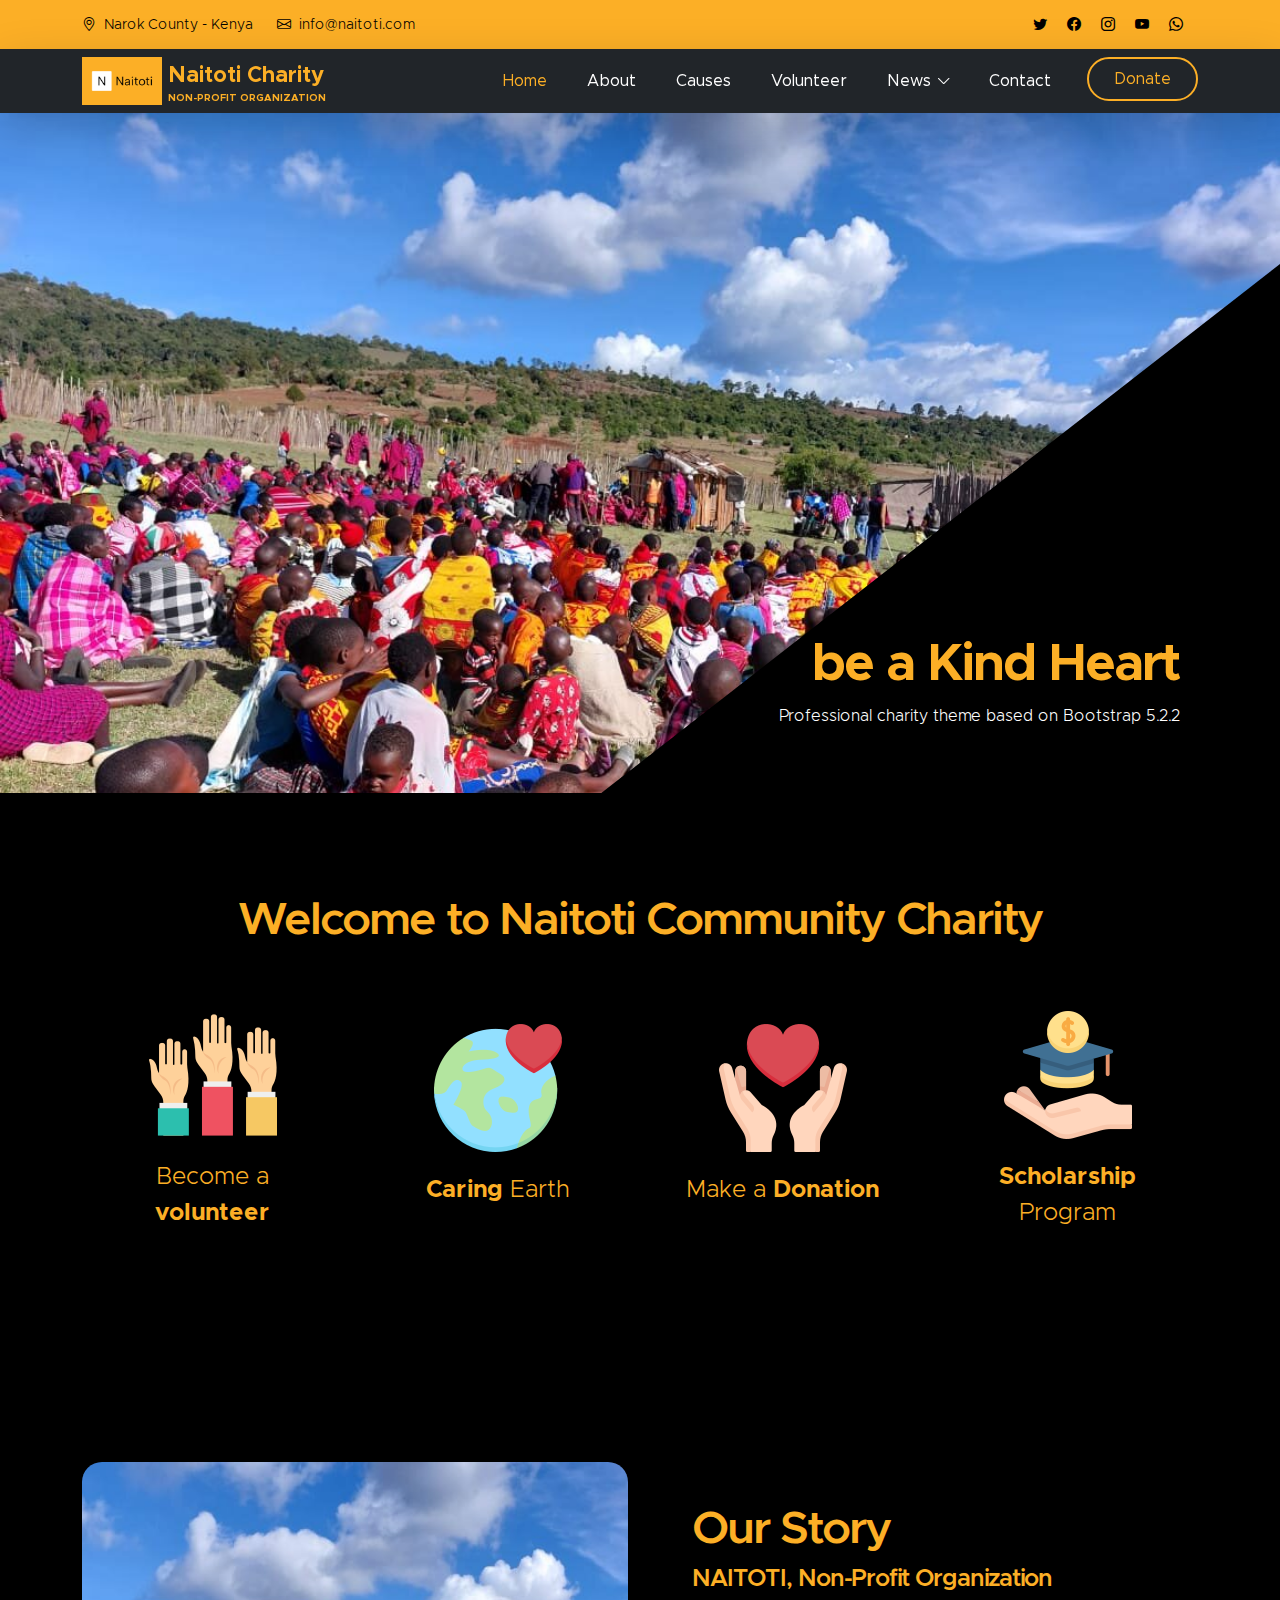
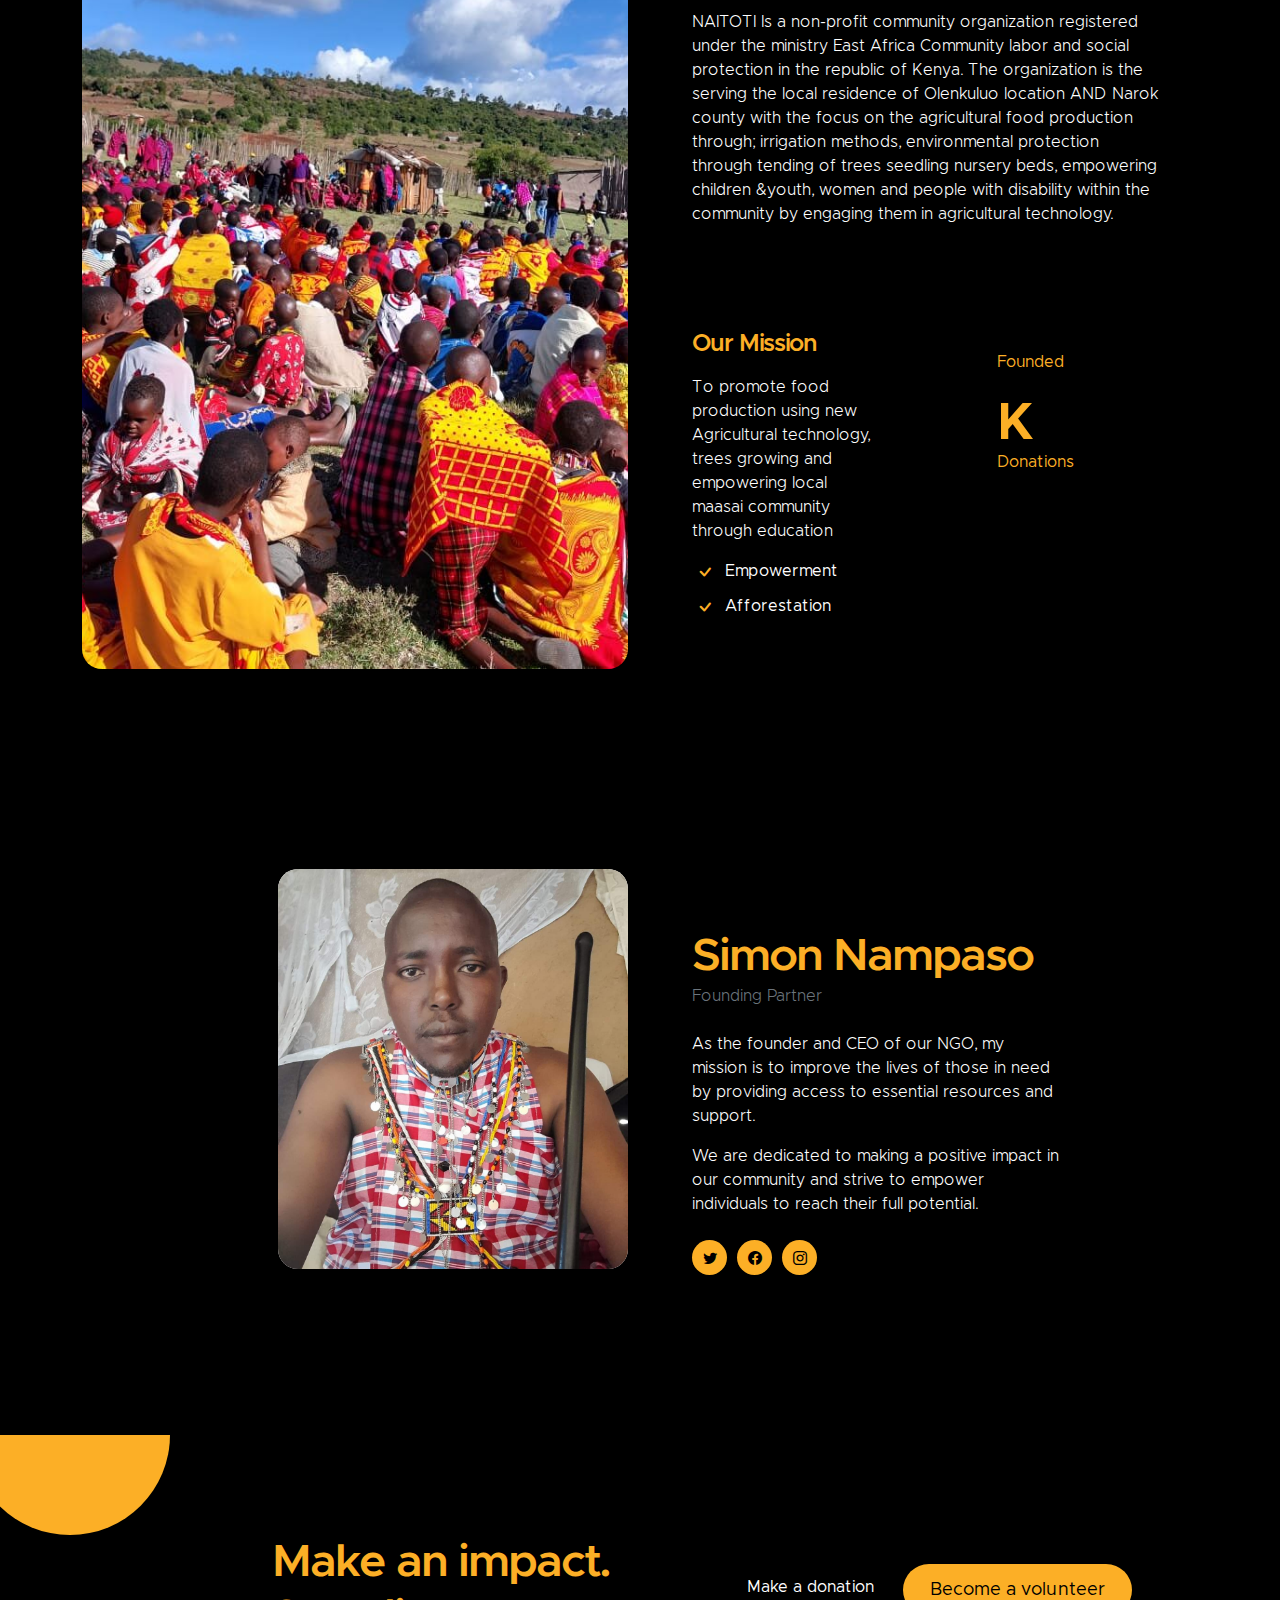
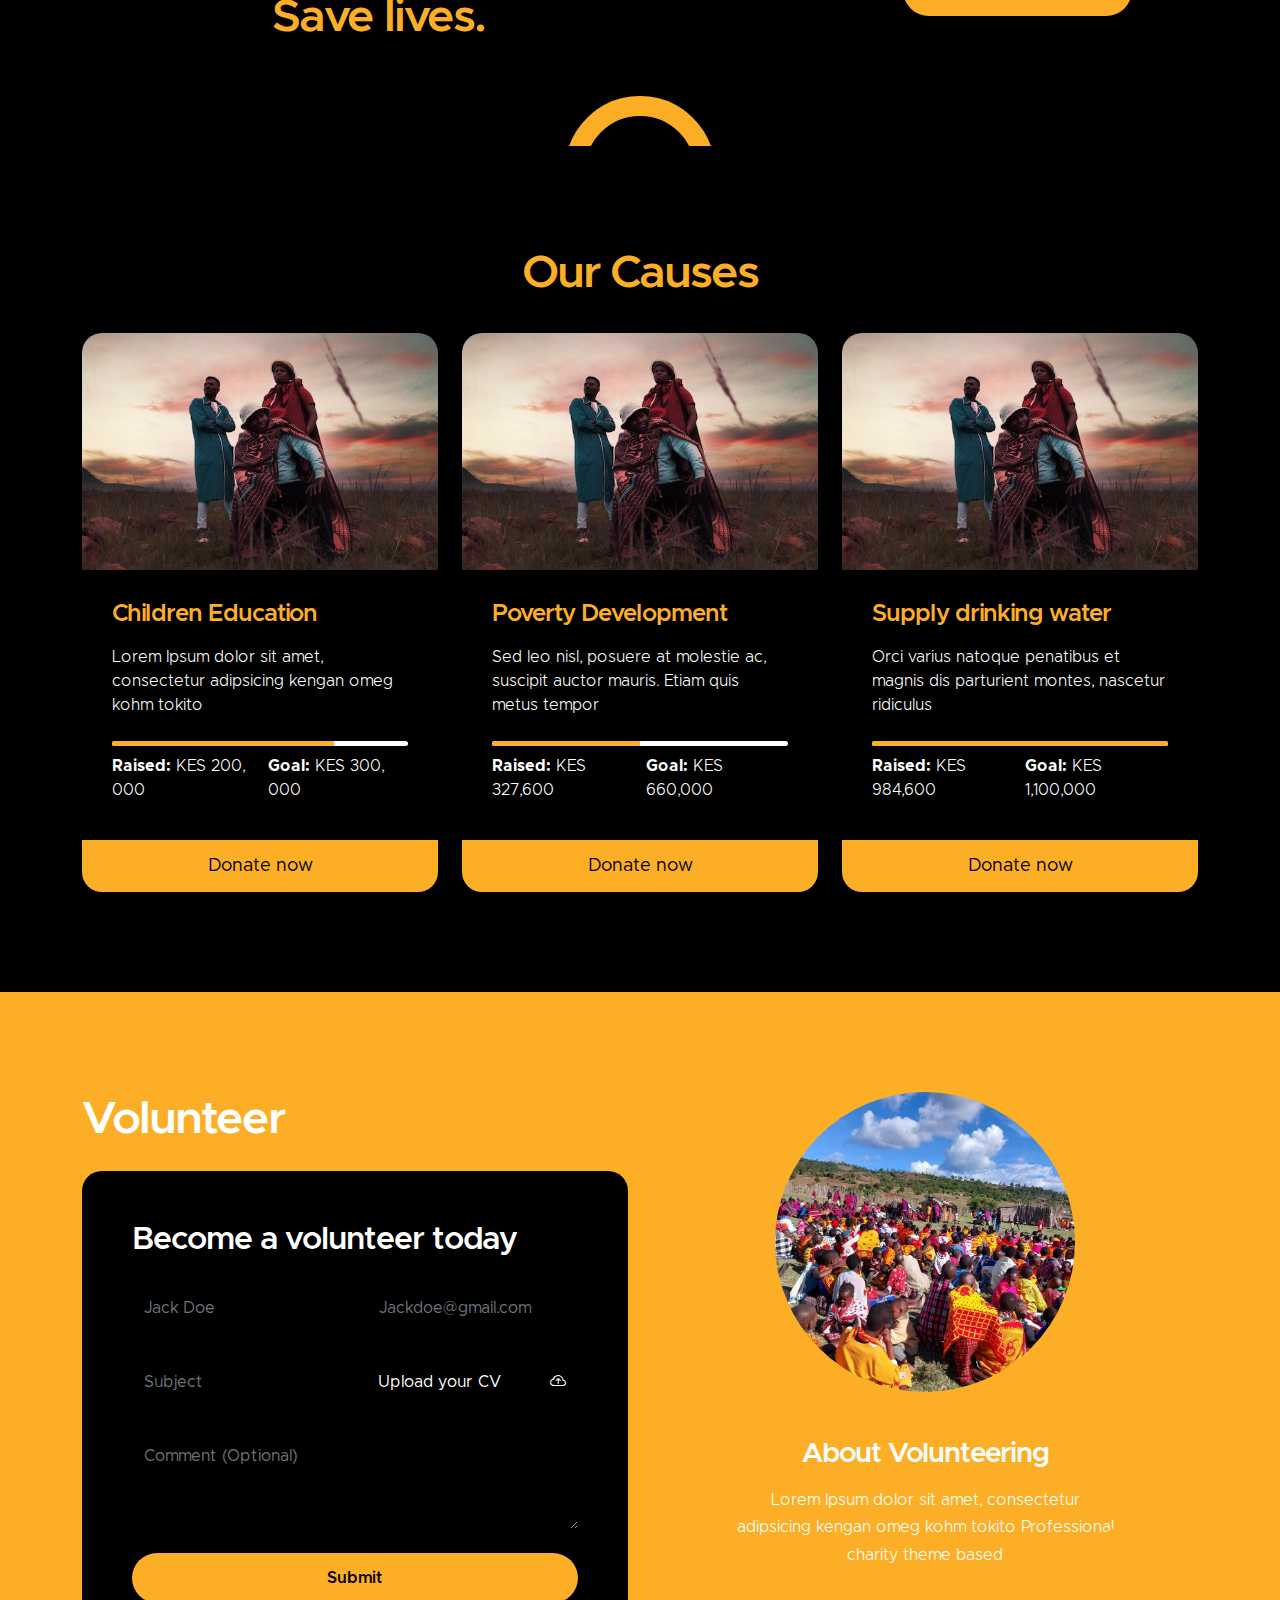
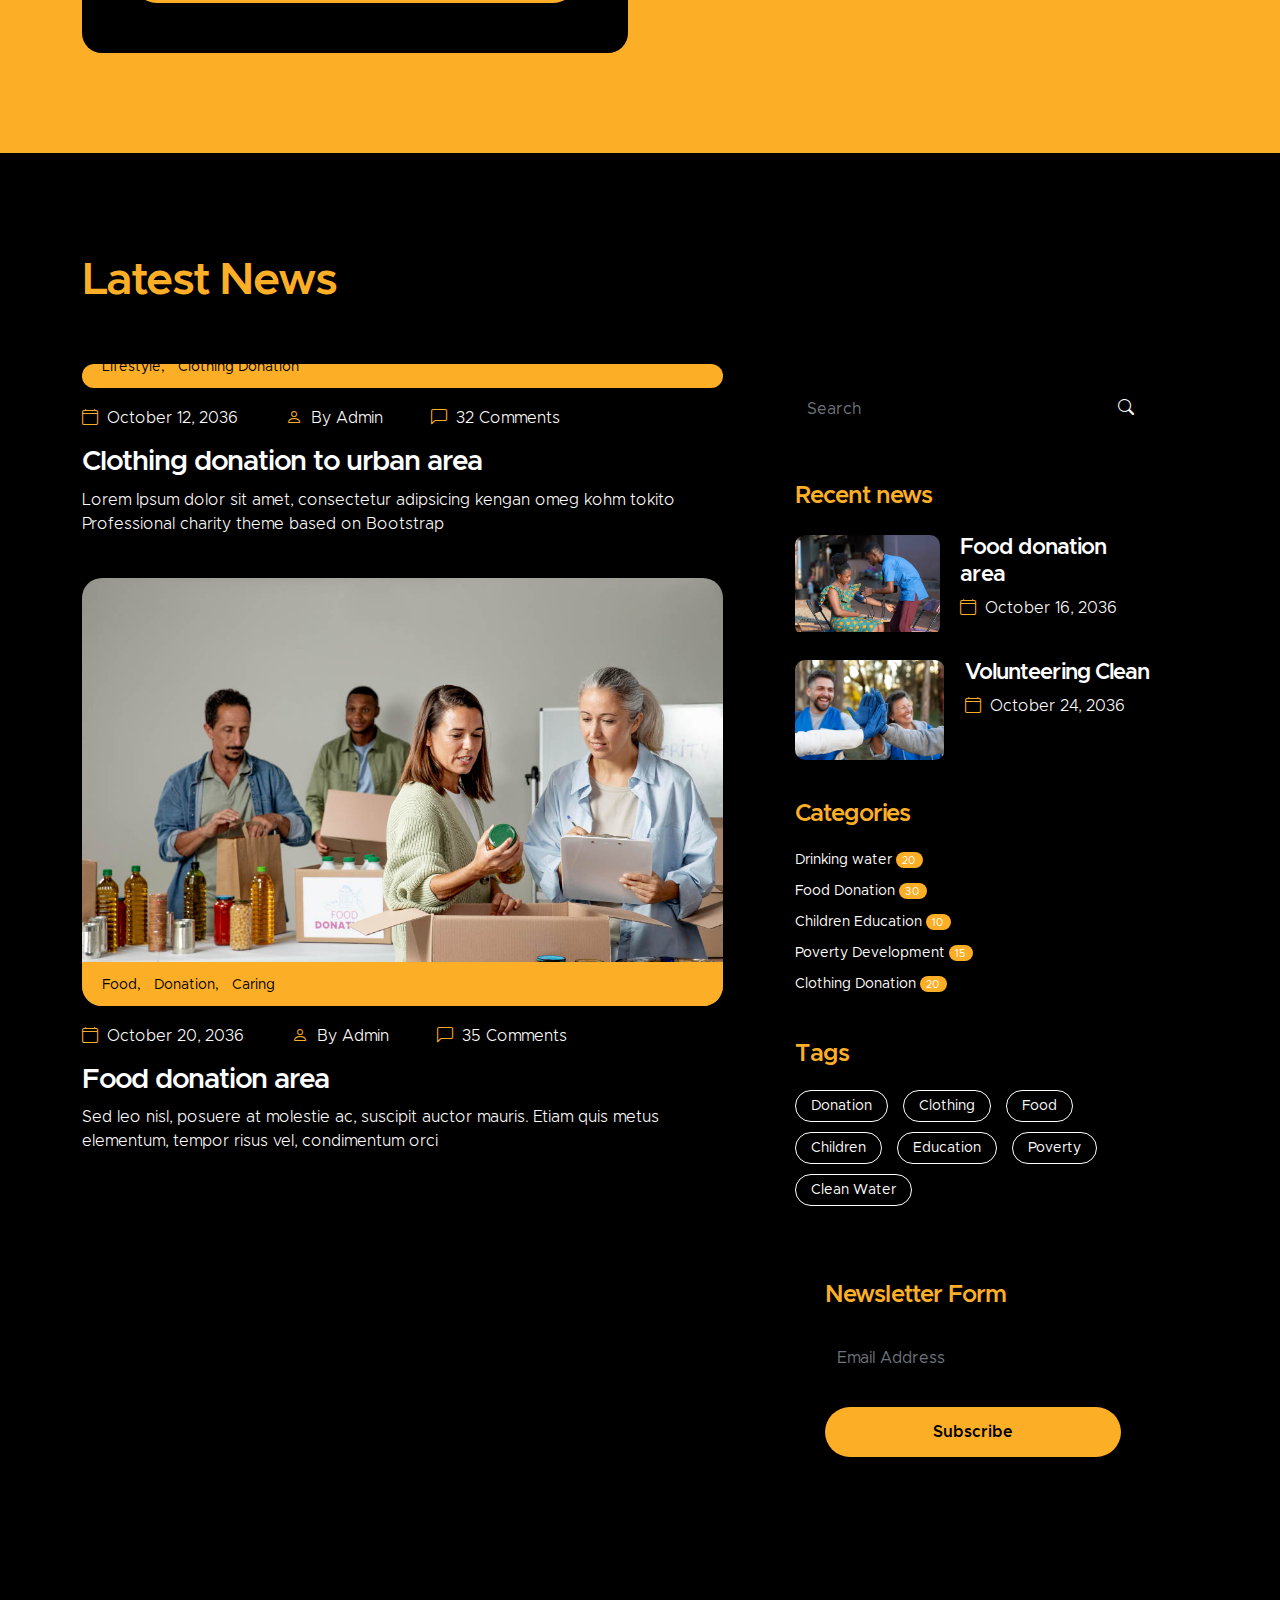
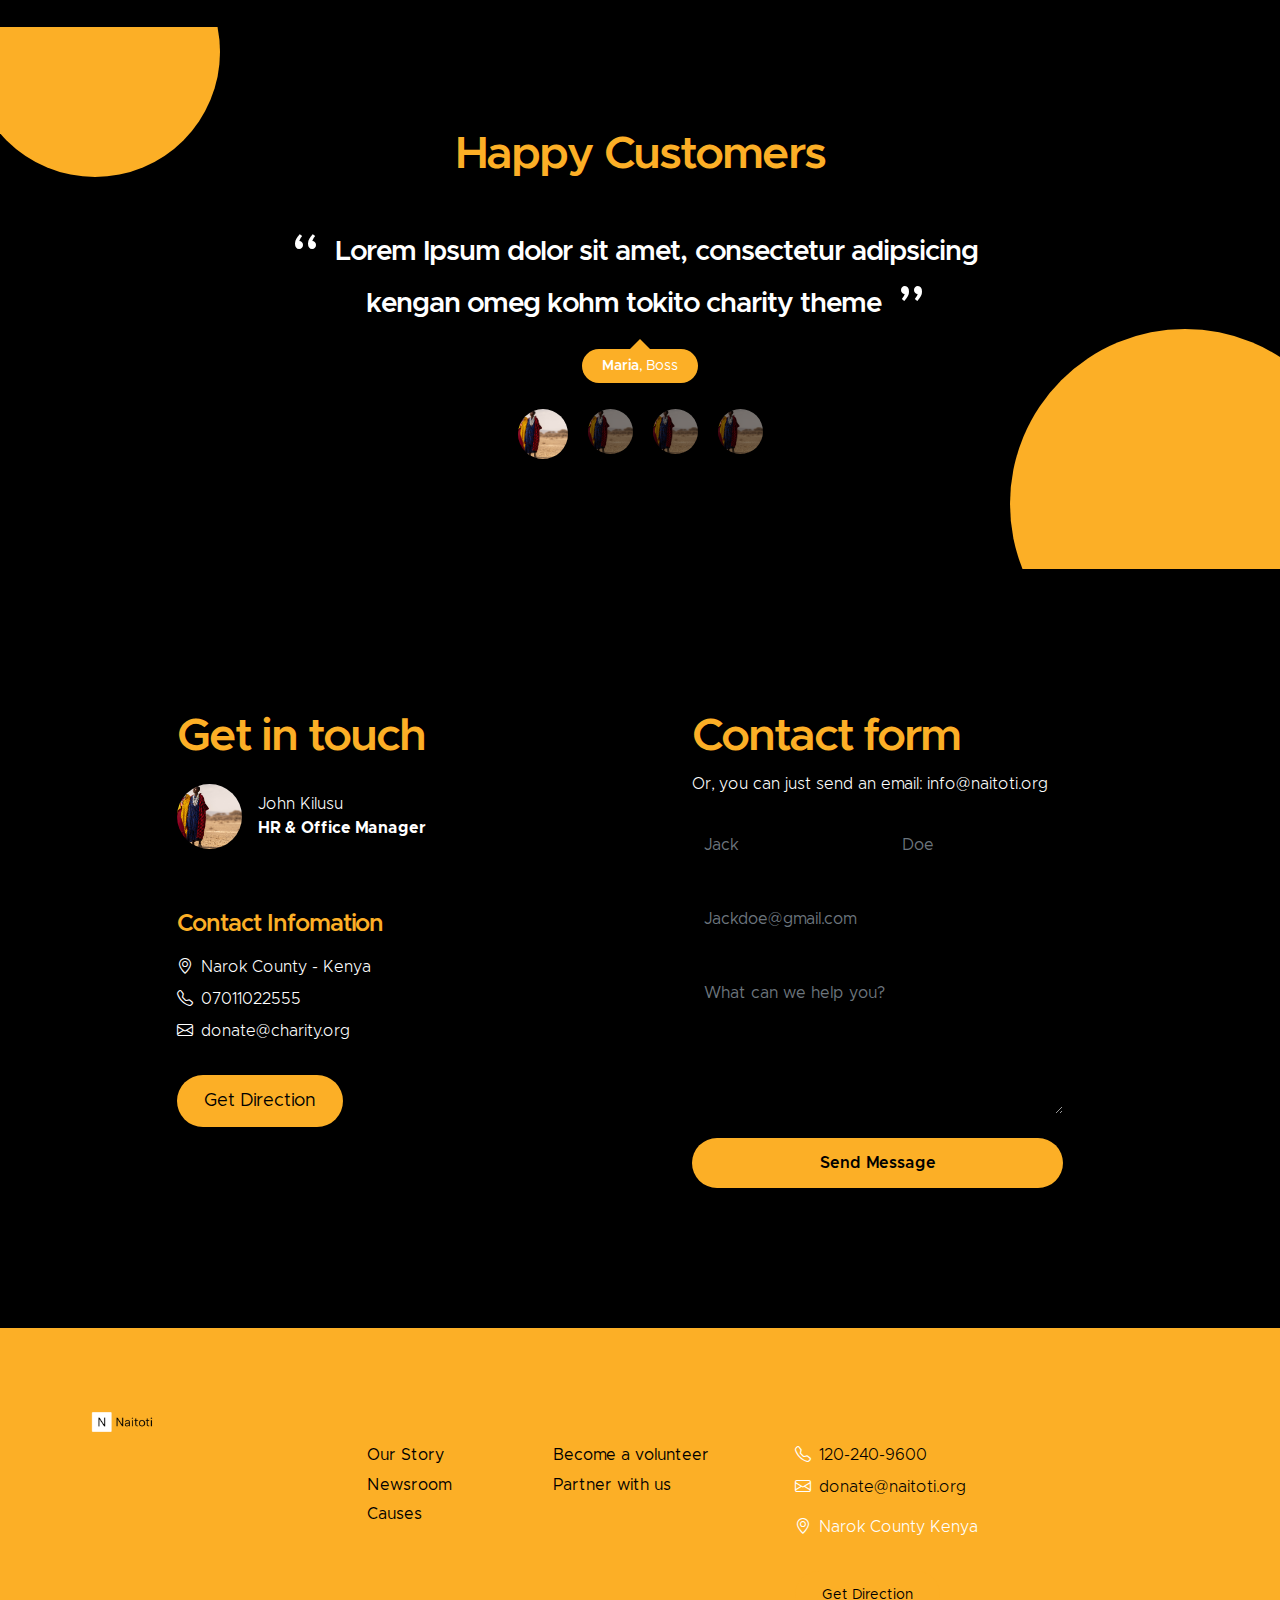
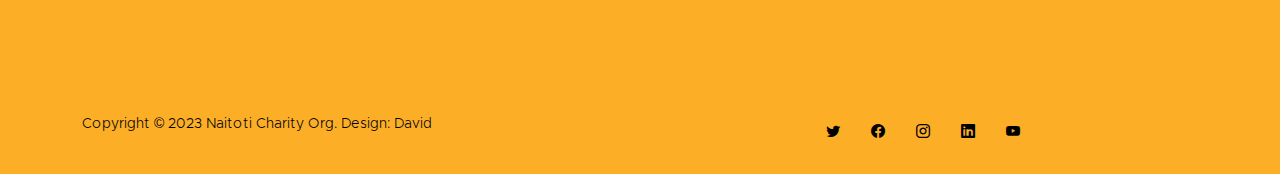
==== commit 6e7889b0: "fix: Add copy" ====
--- a/index.html
+++ b/index.html
@@ -1,1016 +1,1360 @@
-<!doctype html>
+<!DOCTYPE html>
 <html lang="en">
-    <head>
-        <meta charset="utf-8">
-        <meta name="viewport" content="width=device-width, initial-scale=1">
-
-        <meta name="description" content="">
-        <meta name="author" content="">
-
-        <title>Naitoti Charity Organization</title>
-        <link rel="icon" type="image/x-icon" href="images/favicon.png">
-        <!-- CSS FILES -->        
-        <link href="css/bootstrap.min.css" rel="stylesheet">
-
-        <link href="css/bootstrap-icons.css" rel="stylesheet">
-
-        <link href="css/naitoti.css" rel="stylesheet">
-<!--
+  <head>
+    <meta charset="utf-8" />
+    <meta name="viewport" content="width=device-width, initial-scale=1" />
+
+    <meta name="description" content="" />
+    <meta name="author" content="" />
+
+    <title>Naitoti Charity Organization</title>
+    <link rel="icon" type="image/x-icon" href="images/favicon.png" />
+    <!-- CSS FILES -->
+    <link href="css/bootstrap.min.css" rel="stylesheet" />
+
+    <link href="css/bootstrap-icons.css" rel="stylesheet" />
+
+    <link href="css/naitoti.css" rel="stylesheet" />
+    <!--
 
 TemplateMo 581 Kind Heart Charity
 
 https://templatemo.com/tm-581-kind-heart-charity
 
 -->
-
-    </head>
-    
-    <body id="section_1">
-
-        <header class="site-header">
-            <div class="container">
+  </head>
+
+  <body id="section_1">
+    <header class="site-header">
+      <div class="container">
+        <div class="row">
+          <div class="col-lg-8 col-12 d-flex flex-wrap">
+            <p class="d-flex me-4 mb-0">
+              <i class="bi-geo-alt me-2"></i>
+              Narok County - Kenya
+            </p>
+
+            <p class="d-flex mb-0">
+              <i class="bi-envelope me-2"></i>
+
+              <a href="mailto:info@naitoti.com"> info@naitoti.com </a>
+            </p>
+          </div>
+
+          <div class="col-lg-3 col-12 ms-auto d-lg-block d-none">
+            <ul class="social-icon">
+              <li class="social-icon-item">
+                <a href="#" class="social-icon-link bi-twitter"></a>
+              </li>
+
+              <li class="social-icon-item">
+                <a href="#" class="social-icon-link bi-facebook"></a>
+              </li>
+
+              <li class="social-icon-item">
+                <a href="#" class="social-icon-link bi-instagram"></a>
+              </li>
+
+              <li class="social-icon-item">
+                <a href="#" class="social-icon-link bi-youtube"></a>
+              </li>
+
+              <li class="social-icon-item">
+                <a href="#" class="social-icon-link bi-whatsapp"></a>
+              </li>
+            </ul>
+          </div>
+        </div>
+      </div>
+    </header>
+
+    <nav class="navbar navbar-expand-lg bg-dark shadow-lg">
+      <div class="container">
+        <a class="navbar-brand" href="index.html">
+          <img
+            src="images/logo.png"
+            class="logo img-fluid"
+            alt="Kind Heart Charity"
+          />
+          <span>
+            Naitoti Charity
+            <small>Non-profit Organization</small>
+          </span>
+        </a>
+
+        <button
+          class="navbar-toggler"
+          type="button"
+          data-bs-toggle="collapse"
+          data-bs-target="#navbarNav"
+          aria-controls="navbarNav"
+          aria-expanded="false"
+          aria-label="Toggle navigation"
+        >
+          <span class="navbar-toggler-icon"></span>
+        </button>
+
+        <div class="collapse navbar-collapse" id="navbarNav">
+          <ul class="navbar-nav ms-auto">
+            <li class="nav-item">
+              <a class="nav-link click-scroll" href="#top">Home</a>
+            </li>
+
+            <li class="nav-item">
+              <a class="nav-link click-scroll" href="#section_2">About</a>
+            </li>
+
+            <li class="nav-item">
+              <a class="nav-link click-scroll" href="#section_3">Causes</a>
+            </li>
+
+            <li class="nav-item">
+              <a class="nav-link click-scroll" href="#section_4">Volunteer</a>
+            </li>
+
+            <li class="nav-item dropdown">
+              <a
+                class="nav-link click-scroll dropdown-toggle"
+                href="#section_5"
+                id="navbarLightDropdownMenuLink"
+                role="button"
+                data-bs-toggle="dropdown"
+                aria-expanded="false"
+                >News</a
+              >
+
+              <ul
+                class="dropdown-menu dropdown-menu-light"
+                aria-labelledby="navbarLightDropdownMenuLink"
+              >
+                <li><a class="dropdown-item" href="#">News Listing</a></li>
+
+                <li><a class="dropdown-item" href="#">News Detail</a></li>
+              </ul>
+            </li>
+
+            <li class="nav-item">
+              <a class="nav-link click-scroll" href="#section_6">Contact</a>
+            </li>
+
+            <li class="nav-item ms-3">
+              <a class="nav-link custom-btn custom-border-btn btn" href="#"
+                >Donate</a
+              >
+            </li>
+          </ul>
+        </div>
+      </div>
+    </nav>
+
+    <main>
+      <section class="hero-section hero-section-full-height">
+        <div class="container-fluid">
+          <div class="row">
+            <div class="col-lg-12 col-12 p-0">
+              <div
+                id="hero-slide"
+                class="carousel carousel-fade slide"
+                data-bs-ride="carousel"
+              >
+                <div class="carousel-inner">
+                  <div class="carousel-item active">
+                    <img
+                      src="images/slide/volunteer-helping-with-donation-box.jpg"
+                      class="carousel-image img-fluid"
+                      alt="..."
+                    />
+
+                    <div
+                      class="carousel-caption d-flex flex-column justify-content-end"
+                    >
+                      <h1>be a Kind Heart</h1>
+
+                      <p>Professional charity theme based on Bootstrap 5.2.2</p>
+                    </div>
+                  </div>
+
+                  <div class="carousel-item">
+                    <img
+                      src="images/slide/volunteer-selecting-organizing-clothes-donations-charity.jpg"
+                      class="carousel-image img-fluid"
+                      alt="..."
+                    />
+
+                    <div
+                      class="carousel-caption d-flex flex-column justify-content-end"
+                    >
+                      <h1>Non-profit</h1>
+
+                      <p>You can support us to grow more</p>
+                    </div>
+                  </div>
+
+                  <div class="carousel-item">
+                    <img
+                      src="images/slide/medium-shot-people-collecting-donations.jpg"
+                      class="carousel-image img-fluid"
+                      alt="..."
+                    />
+
+                    <div
+                      class="carousel-caption d-flex flex-column justify-content-end"
+                    >
+                      <h1>Humanity</h1>
+
+                      <p>Please tell your friends about our website</p>
+                    </div>
+                  </div>
+                </div>
+
+                <button
+                  class="carousel-control-prev"
+                  type="button"
+                  data-bs-target="#hero-slide"
+                  data-bs-slide="prev"
+                >
+                  <span
+                    class="carousel-control-prev-icon"
+                    aria-hidden="true"
+                  ></span>
+                  <span class="visually-hidden">Previous</span>
+                </button>
+
+                <button
+                  class="carousel-control-next"
+                  type="button"
+                  data-bs-target="#hero-slide"
+                  data-bs-slide="next"
+                >
+                  <span
+                    class="carousel-control-next-icon"
+                    aria-hidden="true"
+                  ></span>
+                  <span class="visually-hidden">Next</span>
+                </button>
+              </div>
+            </div>
+          </div>
+        </div>
+      </section>
+
+      <section class="section-padding">
+        <div class="container">
+          <div class="row">
+            <div class="col-lg-10 col-12 text-center mx-auto">
+              <h2 class="mb-5">Welcome to Naitoti Community Charity</h2>
+            </div>
+
+            <div class="col-lg-3 col-md-6 col-12 mb-4 mb-lg-0">
+              <div
+                class="featured-block d-flex justify-content-center align-items-center"
+              >
+                <a href="donate.html" class="d-block">
+                  <img
+                    src="images/icons/hands.png"
+                    class="featured-block-image img-fluid"
+                    alt=""
+                  />
+
+                  <p class="featured-block-text">
+                    Become a <strong>volunteer</strong>
+                  </p>
+                </a>
+              </div>
+            </div>
+
+            <div class="col-lg-3 col-md-6 col-12 mb-4 mb-lg-0 mb-md-4">
+              <div
+                class="featured-block d-flex justify-content-center align-items-center"
+              >
+                <a href="donate.html" class="d-block">
+                  <img
+                    src="images/icons/heart.png"
+                    class="featured-block-image img-fluid"
+                    alt=""
+                  />
+
+                  <p class="featured-block-text">
+                    <strong>Caring</strong> Earth
+                  </p>
+                </a>
+              </div>
+            </div>
+
+            <div class="col-lg-3 col-md-6 col-12 mb-4 mb-lg-0 mb-md-4">
+              <div
+                class="featured-block d-flex justify-content-center align-items-center"
+              >
+                <a href="donate.html" class="d-block">
+                  <img
+                    src="images/icons/receive.png"
+                    class="featured-block-image img-fluid"
+                    alt=""
+                  />
+
+                  <p class="featured-block-text">
+                    Make a <strong>Donation</strong>
+                  </p>
+                </a>
+              </div>
+            </div>
+
+            <div class="col-lg-3 col-md-6 col-12 mb-4 mb-lg-0">
+              <div
+                class="featured-block d-flex justify-content-center align-items-center"
+              >
+                <a href="donate.html" class="d-block">
+                  <img
+                    src="images/icons/scholarship.png"
+                    class="featured-block-image img-fluid"
+                    alt=""
+                  />
+
+                  <p class="featured-block-text">
+                    <strong>Scholarship</strong> Program
+                  </p>
+                </a>
+              </div>
+            </div>
+          </div>
+        </div>
+      </section>
+
+      <section class="section-padding section-bg" id="section_2">
+        <div class="container">
+          <div class="row">
+            <div class="col-lg-6 col-12 mb-5 mb-lg-0">
+              <img
+                src="images/slide/volunteer-helping-with-donation-box.jpg"
+                class="custom-text-box-image img-fluid"
+                alt=""
+              />
+            </div>
+
+            <div class="col-lg-6 col-12">
+              <div class="custom-text-box">
+                <h2 class="mb-2">Our Story</h2>
+
+                <h5 class="mb-3">NAITOTI, Non-Profit Organization</h5>
+
+                <p class="mb-0">
+                  NAITOTI Is a non-profit community organization registered
+                  under the ministry East Africa Community labor and social
+                  protection in the republic of Kenya. The organization is the
+                  serving the local residence of Olenkuluo location AND Narok
+                  county with the focus on the agricultural food production
+                  through; irrigation methods, environmental protection through
+                  tending of trees seedling nursery beds, empowering children
+                  &youth, women and people with disability within the community
+                  by engaging them in agricultural technology.
+                </p>
+              </div>
+
+              <div class="row">
+                <div class="col-lg-6 col-md-6 col-12">
+                  <div class="custom-text-box mb-lg-0">
+                    <h5 class="mb-3">Our Mission</h5>
+
+                    <p>
+                      To promote food production using new Agricultural
+                      technology, trees growing and empowering local maasai
+                      community through education
+                    </p>
+
+                    <ul class="custom-list mt-2">
+                      <li class="custom-list-item d-flex">
+                        <i class="bi-check custom-text-box-icon me-2"></i>
+                        Empowerment
+                      </li>
+
+                      <li class="custom-list-item d-flex">
+                        <i class="bi-check custom-text-box-icon me-2"></i>
+                        Afforestation
+                      </li>
+                    </ul>
+                  </div>
+                </div>
+
+                <div class="col-lg-6 col-md-6 col-12">
+                  <div
+                    class="custom-text-box d-flex flex-wrap d-lg-block mb-lg-0"
+                  >
+                    <div class="counter-thumb">
+                      <div class="d-flex">
+                        <span
+                          class="counter-number"
+                          data-from="1"
+                          data-to="2022"
+                          data-speed="1000"
+                        ></span>
+                        <span class="counter-number-text"></span>
+                      </div>
+
+                      <span class="counter-text">Founded</span>
+                    </div>
+
+                    <div class="counter-thumb mt-4">
+                      <div class="d-flex">
+                        <span
+                          class="counter-number"
+                          data-from="1"
+                          data-to="20"
+                          data-speed="1000"
+                        ></span>
+                        <span class="counter-number-text">K</span>
+                      </div>
+
+                      <span class="counter-text">Donations</span>
+                    </div>
+                  </div>
+                </div>
+              </div>
+            </div>
+          </div>
+        </div>
+      </section>
+
+      <section class="about-section section-padding">
+        <div class="container">
+          <div class="row">
+            <div class="col-lg-6 col-md-5 col-12">
+              <img
+                src="images/avatar/ceo.jpg"
+                class="about-image ms-lg-auto bg-light shadow-lg img-fluid"
+                alt=""
+              />
+            </div>
+
+            <div class="col-lg-5 col-md-7 col-12">
+              <div class="custom-text-block">
+                <h2 class="mb-0">Simon Nampaso</h2>
+
+                <p class="text-muted mb-lg-4 mb-md-4">Founding Partner</p>
+
+                <p>
+                  As the founder and CEO of our NGO, my mission is to improve
+                  the lives of those in need by providing access to essential
+                  resources and support.
+                </p>
+
+                <p>
+                  We are dedicated to making a positive impact in our community
+                  and strive to empower individuals to reach their full
+                  potential.
+                </p>
+
+                <ul class="social-icon mt-4">
+                  <li class="social-icon-item">
+                    <a href="#" class="social-icon-link bi-twitter"></a>
+                  </li>
+
+                  <li class="social-icon-item">
+                    <a href="#" class="social-icon-link bi-facebook"></a>
+                  </li>
+
+                  <li class="social-icon-item">
+                    <a href="#" class="social-icon-link bi-instagram"></a>
+                  </li>
+                </ul>
+              </div>
+            </div>
+          </div>
+        </div>
+      </section>
+
+      <section class="cta-section section-padding section-bg">
+        <div class="container">
+          <div class="row justify-content-center align-items-center">
+            <div class="col-lg-5 col-12 ms-auto">
+              <h2 class="mb-0">
+                Make an impact. <br />
+                Save lives.
+              </h2>
+            </div>
+
+            <div class="col-lg-5 col-12">
+              <a href="#" class="me-4">Make a donation</a>
+
+              <a href="#section_4" class="custom-btn btn smoothscroll"
+                >Become a volunteer</a
+              >
+            </div>
+          </div>
+        </div>
+      </section>
+
+      <section class="section-padding" id="section_3">
+        <div class="container">
+          <div class="row">
+            <div class="col-lg-12 col-12 text-center mb-4">
+              <h2>Our Causes</h2>
+            </div>
+
+            <div class="col-lg-4 col-md-6 col-12 mb-4 mb-lg-0">
+              <div class="custom-block-wrap">
+                <img
+                  src="images/causes/group-african-kids-paying-attention-class.jpeg"
+                  class="custom-block-image img-fluid"
+                  alt=""
+                />
+
+                <div class="custom-block">
+                  <div class="custom-block-body">
+                    <h5 class="mb-3">Children Education</h5>
+
+                    <p>
+                      Lorem Ipsum dolor sit amet, consectetur adipsicing kengan
+                      omeg kohm tokito
+                    </p>
+
+                    <div class="progress mt-4">
+                      <div
+                        class="progress-bar w-75"
+                        role="progressbar"
+                        aria-valuenow="75"
+                        aria-valuemin="0"
+                        aria-valuemax="100"
+                      ></div>
+                    </div>
+
+                    <div class="d-flex align-items-center my-2">
+                      <p class="mb-0">
+                        <strong>Raised:</strong>
+                        KES 200, 000
+                      </p>
+
+                      <p class="ms-auto mb-0">
+                        <strong>Goal:</strong>
+                        KES 300, 000
+                      </p>
+                    </div>
+                  </div>
+
+                  <a href="#" class="custom-btn btn">Donate now</a>
+                </div>
+              </div>
+            </div>
+
+            <div class="col-lg-4 col-md-6 col-12 mb-4 mb-lg-0">
+              <div class="custom-block-wrap">
+                <img
+                  src="images/causes/poor-child-landfill-looks-forward-with-hope.jpeg"
+                  class="custom-block-image img-fluid"
+                  alt=""
+                />
+
+                <div class="custom-block">
+                  <div class="custom-block-body">
+                    <h5 class="mb-3">Poverty Development</h5>
+
+                    <p>
+                      Sed leo nisl, posuere at molestie ac, suscipit auctor
+                      mauris. Etiam quis metus tempor
+                    </p>
+
+                    <div class="progress mt-4">
+                      <div
+                        class="progress-bar w-50"
+                        role="progressbar"
+                        aria-valuenow="50"
+                        aria-valuemin="0"
+                        aria-valuemax="100"
+                      ></div>
+                    </div>
+
+                    <div class="d-flex align-items-center my-2">
+                      <p class="mb-0">
+                        <strong>Raised:</strong>
+                        KES 327,600
+                      </p>
+
+                      <p class="ms-auto mb-0">
+                        <strong>Goal:</strong>
+                        KES 660,000
+                      </p>
+                    </div>
+                  </div>
+
+                  <a href="#" class="custom-btn btn">Donate now</a>
+                </div>
+              </div>
+            </div>
+
+            <div class="col-lg-4 col-md-6 col-12">
+              <div class="custom-block-wrap">
+                <img
+                  src="images/causes/african-woman-pouring-water-recipient-outdoors.jpeg"
+                  class="custom-block-image img-fluid"
+                  alt=""
+                />
+
+                <div class="custom-block">
+                  <div class="custom-block-body">
+                    <h5 class="mb-3">Supply drinking water</h5>
+
+                    <p>
+                      Orci varius natoque penatibus et magnis dis parturient
+                      montes, nascetur ridiculus
+                    </p>
+
+                    <div class="progress mt-4">
+                      <div
+                        class="progress-bar w-100"
+                        role="progressbar"
+                        aria-valuenow="100"
+                        aria-valuemin="0"
+                        aria-valuemax="100"
+                      ></div>
+                    </div>
+
+                    <div class="d-flex align-items-center my-2">
+                      <p class="mb-0">
+                        <strong>Raised:</strong>
+                        KES 984,600
+                      </p>
+
+                      <p class="ms-auto mb-0">
+                        <strong>Goal:</strong>
+                        KES 1,100,000
+                      </p>
+                    </div>
+                  </div>
+
+                  <a href="donate.html" class="custom-btn btn">Donate now</a>
+                </div>
+              </div>
+            </div>
+          </div>
+        </div>
+      </section>
+
+      <section class="volunteer-section section-padding" id="section_4">
+        <div class="container">
+          <div class="row">
+            <div class="col-lg-6 col-12">
+              <h2 class="text-white mb-4">Volunteer</h2>
+
+              <form
+                class="custom-form volunteer-form mb-5 mb-lg-0"
+                action="#"
+                method="post"
+                role="form"
+              >
+                <h3 class="mb-4">Become a volunteer today</h3>
+
                 <div class="row">
-                    
-                    <div class="col-lg-8 col-12 d-flex flex-wrap">
-                        <p class="d-flex me-4 mb-0">
-                            <i class="bi-geo-alt me-2"></i>
-                            Narok County - Kenya
-                        </p>
-
-                        <p class="d-flex mb-0">
-                            <i class="bi-envelope me-2"></i>
-
-                            <a href="mailto:info@naitoti.com">
-                                info@naitoti.com
-                            </a>
-                        </p>
-                    </div>
-
-                    <div class="col-lg-3 col-12 ms-auto d-lg-block d-none">
-                        <ul class="social-icon">
-                            <li class="social-icon-item">
-                                <a href="#" class="social-icon-link bi-twitter"></a>
-                            </li>
-
-                            <li class="social-icon-item">
-                                <a href="#" class="social-icon-link bi-facebook"></a>
-                            </li>
-
-                            <li class="social-icon-item">
-                                <a href="#" class="social-icon-link bi-instagram"></a>
-                            </li>
-
-                            <li class="social-icon-item">
-                                <a href="#" class="social-icon-link bi-youtube"></a>
-                            </li>
-
-                            <li class="social-icon-item">
-                                <a href="#" class="social-icon-link bi-whatsapp"></a>
-                            </li>
-                        </ul>
-                    </div>
-
-                </div>
-            </div>
-        </header>
-
-        <nav class="navbar navbar-expand-lg bg-dark shadow-lg">
-            <div class="container">
-                <a class="navbar-brand" href="index.html">
-                    <img src="images/logo.png" class="logo img-fluid" alt="Kind Heart Charity">
-                    <span>
-                        Naitoti Charity
-                        <small>Non-profit Organization</small>
-                    </span>
+                  <div class="col-lg-6 col-12">
+                    <input
+                      type="text"
+                      name="volunteer-name"
+                      id="volunteer-name"
+                      class="form-control"
+                      placeholder="Jack Doe"
+                      required
+                    />
+                  </div>
+
+                  <div class="col-lg-6 col-12">
+                    <input
+                      type="email"
+                      name="volunteer-email"
+                      id="volunteer-email"
+                      pattern="[^ @]*@[^ @]*"
+                      class="form-control"
+                      placeholder="Jackdoe@gmail.com"
+                      required
+                    />
+                  </div>
+
+                  <div class="col-lg-6 col-12">
+                    <input
+                      type="text"
+                      name="volunteer-subject"
+                      id="volunteer-subject"
+                      class="form-control"
+                      placeholder="Subject"
+                      required
+                    />
+                  </div>
+
+                  <div class="col-lg-6 col-12">
+                    <div class="input-group input-group-file">
+                      <input
+                        type="file"
+                        class="form-control"
+                        id="inputGroupFile02"
+                      />
+
+                      <label class="input-group-text" for="inputGroupFile02"
+                        >Upload your CV</label
+                      >
+
+                      <i class="bi-cloud-arrow-up ms-auto"></i>
+                    </div>
+                  </div>
+                </div>
+
+                <textarea
+                  name="volunteer-message"
+                  rows="3"
+                  class="form-control"
+                  id="volunteer-message"
+                  placeholder="Comment (Optional)"
+                ></textarea>
+
+                <button type="submit" class="form-control">Submit</button>
+              </form>
+            </div>
+
+            <div class="col-lg-6 col-12">
+              <img
+                src="images/smiling-casual-woman-dressed-volunteer-t-shirt-with-badge.jpg"
+                class="volunteer-image img-fluid"
+                alt=""
+              />
+
+              <div class="custom-block-body text-center">
+                <h4 class="text-white mt-lg-3 mb-lg-3">About Volunteering</h4>
+
+                <p class="text-white">
+                  Lorem Ipsum dolor sit amet, consectetur adipsicing kengan omeg
+                  kohm tokito Professional charity theme based
+                </p>
+              </div>
+            </div>
+          </div>
+        </div>
+      </section>
+
+      <section class="news-section section-padding" id="section_5">
+        <div class="container">
+          <div class="row">
+            <div class="col-lg-12 col-12 mb-5">
+              <h2>Latest News</h2>
+            </div>
+
+            <div class="col-lg-7 col-12">
+              <div class="news-block">
+                <div class="news-block-top">
+                  <a href="news-detail.html">
+                    <img
+                      src="images/news/medium-shot-volunteers-with-clothing-donations.jpg"
+                      class="news-image img-fluid"
+                      alt=""
+                    />
+                  </a>
+
+                  <div class="news-category-block">
+                    <a href="#" class="category-block-link"> Lifestyle, </a>
+
+                    <a href="#" class="category-block-link">
+                      Clothing Donation
+                    </a>
+                  </div>
+                </div>
+
+                <div class="news-block-info">
+                  <div class="d-flex mt-2">
+                    <div class="news-block-date">
+                      <p>
+                        <i class="bi-calendar4 custom-icon me-1"></i>
+                        October 12, 2036
+                      </p>
+                    </div>
+
+                    <div class="news-block-author mx-5">
+                      <p>
+                        <i class="bi-person custom-icon me-1"></i>
+                        By Admin
+                      </p>
+                    </div>
+
+                    <div class="news-block-comment">
+                      <p>
+                        <i class="bi-chat-left custom-icon me-1"></i>
+                        32 Comments
+                      </p>
+                    </div>
+                  </div>
+
+                  <div class="news-block-title mb-2">
+                    <h4>
+                      <a href="news-detail.html" class="news-block-title-link"
+                        >Clothing donation to urban area</a
+                      >
+                    </h4>
+                  </div>
+
+                  <div class="news-block-body">
+                    <p>
+                      Lorem Ipsum dolor sit amet, consectetur adipsicing kengan
+                      omeg kohm tokito Professional charity theme based on
+                      Bootstrap
+                    </p>
+                  </div>
+                </div>
+              </div>
+
+              <div class="news-block mt-3">
+                <div class="news-block-top">
+                  <a href="news-detail.html">
+                    <img
+                      src="images/news/medium-shot-people-collecting-foodstuff.jpg"
+                      class="news-image img-fluid"
+                      alt=""
+                    />
+                  </a>
+
+                  <div class="news-category-block">
+                    <a href="#" class="category-block-link"> Food, </a>
+
+                    <a href="#" class="category-block-link"> Donation, </a>
+
+                    <a href="#" class="category-block-link"> Caring </a>
+                  </div>
+                </div>
+
+                <div class="news-block-info">
+                  <div class="d-flex mt-2">
+                    <div class="news-block-date">
+                      <p>
+                        <i class="bi-calendar4 custom-icon me-1"></i>
+                        October 20, 2036
+                      </p>
+                    </div>
+
+                    <div class="news-block-author mx-5">
+                      <p>
+                        <i class="bi-person custom-icon me-1"></i>
+                        By Admin
+                      </p>
+                    </div>
+
+                    <div class="news-block-comment">
+                      <p>
+                        <i class="bi-chat-left custom-icon me-1"></i>
+                        35 Comments
+                      </p>
+                    </div>
+                  </div>
+
+                  <div class="news-block-title mb-2">
+                    <h4>
+                      <a href="news-detail.html" class="news-block-title-link"
+                        >Food donation area</a
+                      >
+                    </h4>
+                  </div>
+
+                  <div class="news-block-body">
+                    <p>
+                      Sed leo nisl, posuere at molestie ac, suscipit auctor
+                      mauris. Etiam quis metus elementum, tempor risus vel,
+                      condimentum orci
+                    </p>
+                  </div>
+                </div>
+              </div>
+            </div>
+
+            <div class="col-lg-4 col-12 mx-auto">
+              <form
+                class="custom-form search-form"
+                action="#"
+                method="get"
+                role="form"
+              >
+                <input
+                  name="search"
+                  type="search"
+                  class="form-control"
+                  id="search"
+                  placeholder="Search"
+                  aria-label="Search"
+                />
+
+                <button type="submit" class="form-control">
+                  <i class="bi-search"></i>
+                </button>
+              </form>
+
+              <h5 class="mt-5 mb-3">Recent news</h5>
+
+              <div class="news-block news-block-two-col d-flex mt-4">
+                <div class="news-block-two-col-image-wrap">
+                  <a href="news-detail.html">
+                    <img
+                      src="images/news/africa-humanitarian-aid-doctor.jpg"
+                      class="news-image img-fluid"
+                      alt=""
+                    />
+                  </a>
+                </div>
+
+                <div class="news-block-two-col-info">
+                  <div class="news-block-title mb-2">
+                    <h6>
+                      <a href="news-detail.html" class="news-block-title-link"
+                        >Food donation area</a
+                      >
+                    </h6>
+                  </div>
+
+                  <div class="news-block-date">
+                    <p>
+                      <i class="bi-calendar4 custom-icon me-1"></i>
+                      October 16, 2036
+                    </p>
+                  </div>
+                </div>
+              </div>
+
+              <div class="news-block news-block-two-col d-flex mt-4">
+                <div class="news-block-two-col-image-wrap">
+                  <a href="news-detail.html">
+                    <img
+                      src="images/news/close-up-happy-people-working-together.jpg"
+                      class="news-image img-fluid"
+                      alt=""
+                    />
+                  </a>
+                </div>
+
+                <div class="news-block-two-col-info">
+                  <div class="news-block-title mb-2">
+                    <h6>
+                      <a href="news-detail.html" class="news-block-title-link"
+                        >Volunteering Clean</a
+                      >
+                    </h6>
+                  </div>
+
+                  <div class="news-block-date">
+                    <p>
+                      <i class="bi-calendar4 custom-icon me-1"></i>
+                      October 24, 2036
+                    </p>
+                  </div>
+                </div>
+              </div>
+
+              <div class="category-block d-flex flex-column">
+                <h5 class="mb-3">Categories</h5>
+
+                <a href="#" class="category-block-link">
+                  Drinking water
+                  <span class="badge">20</span>
                 </a>
 
-                <button class="navbar-toggler" type="button" data-bs-toggle="collapse" data-bs-target="#navbarNav" aria-controls="navbarNav" aria-expanded="false" aria-label="Toggle navigation">
-                    <span class="navbar-toggler-icon"></span>
-                </button>
-
-                <div class="collapse navbar-collapse" id="navbarNav">
-                    <ul class="navbar-nav ms-auto">
-                        <li class="nav-item">
-                            <a class="nav-link click-scroll" href="#top">Home</a>
-                        </li>
-
-                        <li class="nav-item">
-                            <a class="nav-link click-scroll" href="#section_2">About</a>
-                        </li>
-
-                        <li class="nav-item">
-                            <a class="nav-link click-scroll" href="#section_3">Causes</a>
-                        </li>
-
-                        <li class="nav-item">
-                            <a class="nav-link click-scroll" href="#section_4">Volunteer</a>
-                        </li>
-
-                        <li class="nav-item dropdown">
-                            <a class="nav-link click-scroll dropdown-toggle" href="#section_5" id="navbarLightDropdownMenuLink" role="button" data-bs-toggle="dropdown" aria-expanded="false">News</a>
-
-                            <ul class="dropdown-menu dropdown-menu-light" aria-labelledby="navbarLightDropdownMenuLink">
-                                <li><a class="dropdown-item" href="#">News Listing</a></li>
-
-                                <li><a class="dropdown-item" href="#">News Detail</a></li>
-                            </ul>
-                        </li>
-
-                        <li class="nav-item">
-                            <a class="nav-link click-scroll" href="#section_6">Contact</a>
-                        </li>
-
-                        <li class="nav-item ms-3">
-                            <a class="nav-link custom-btn custom-border-btn btn" href="#">Donate</a>
-                        </li>
-                    </ul>
-                </div>
-            </div>
-        </nav>
-
-        <main>
-
-            <section class="hero-section hero-section-full-height">
-                <div class="container-fluid">
-                    <div class="row">
-
-                        <div class="col-lg-12 col-12 p-0">
-                            <div id="hero-slide" class="carousel carousel-fade slide" data-bs-ride="carousel">
-                                <div class="carousel-inner">
-                                    <div class="carousel-item active">
-                                        <img src="images/slide/volunteer-helping-with-donation-box.jpg" class="carousel-image img-fluid" alt="...">
-                                        
-                                        <div class="carousel-caption d-flex flex-column justify-content-end">
-                                            <h1>be a Kind Heart</h1>
-                                            
-                                            <p>Professional charity theme based on Bootstrap 5.2.2</p>
-                                        </div>
-                                    </div>
-
-                                    <div class="carousel-item">
-                                        <img src="images/slide/volunteer-selecting-organizing-clothes-donations-charity.jpg" class="carousel-image img-fluid" alt="...">
-                                        
-                                        <div class="carousel-caption d-flex flex-column justify-content-end">
-                                            <h1>Non-profit</h1>
-                                            
-                                            <p>You can support us to grow more</p>
-                                        </div>
-                                    </div>
-
-                                    <div class="carousel-item">
-                                        <img src="images/slide/medium-shot-people-collecting-donations.jpg" class="carousel-image img-fluid" alt="...">
-                                        
-                                        <div class="carousel-caption d-flex flex-column justify-content-end">
-                                            <h1>Humanity</h1>
-                                            
-                                            <p>Please tell your friends about our website</p>
-                                        </div>
-                                    </div>
-                                </div>
-
-                                <button class="carousel-control-prev" type="button" data-bs-target="#hero-slide" data-bs-slide="prev">
-                                    <span class="carousel-control-prev-icon" aria-hidden="true"></span>
-                                    <span class="visually-hidden">Previous</span>
-                                </button>
-
-                                <button class="carousel-control-next" type="button" data-bs-target="#hero-slide" data-bs-slide="next">
-                                    <span class="carousel-control-next-icon" aria-hidden="true"></span>
-                                    <span class="visually-hidden">Next</span>
-                                </button>
-                            </div>
-                        </div>
-
-                    </div>
-                </div>
-            </section>
-
-
-            <section class="section-padding">
-                <div class="container">
-                    <div class="row">
-
-                        <div class="col-lg-10 col-12 text-center mx-auto">
-                            <h2 class="mb-5">Welcome to Naitoti Community Charity</h2>
-                        </div>
-
-                        <div class="col-lg-3 col-md-6 col-12 mb-4 mb-lg-0">
-                            <div class="featured-block d-flex justify-content-center align-items-center">
-                                <a href="donate.html" class="d-block">
-                                    <img src="images/icons/hands.png" class="featured-block-image img-fluid" alt="">
-
-                                    <p class="featured-block-text">Become a <strong>volunteer</strong></p>
-                                </a>
-                            </div>
-                        </div>
-
-                        <div class="col-lg-3 col-md-6 col-12 mb-4 mb-lg-0 mb-md-4">
-                            <div class="featured-block d-flex justify-content-center align-items-center">
-                                <a href="donate.html" class="d-block">
-                                    <img src="images/icons/heart.png" class="featured-block-image img-fluid" alt="">
-
-                                    <p class="featured-block-text"><strong>Caring</strong> Earth</p>
-                                </a>
-                            </div>
-                        </div>
-
-                        <div class="col-lg-3 col-md-6 col-12 mb-4 mb-lg-0 mb-md-4">
-                            <div class="featured-block d-flex justify-content-center align-items-center">
-                                <a href="donate.html" class="d-block">
-                                    <img src="images/icons/receive.png" class="featured-block-image img-fluid" alt="">
-
-                                    <p class="featured-block-text">Make a <strong>Donation</strong></p>
-                                </a>
-                            </div>
-                        </div>
-
-                        <div class="col-lg-3 col-md-6 col-12 mb-4 mb-lg-0">
-                            <div class="featured-block d-flex justify-content-center align-items-center">
-                                <a href="donate.html" class="d-block">
-                                    <img src="images/icons/scholarship.png" class="featured-block-image img-fluid" alt="">
-
-                                    <p class="featured-block-text"><strong>Scholarship</strong> Program</p>
-                                </a>
-                            </div>
-                        </div>
-
-                    </div>
-                </div>
-            </section>
-
-            <section class="section-padding section-bg" id="section_2">
-                <div class="container">
-                    <div class="row">
-
-                        <div class="col-lg-6 col-12 mb-5 mb-lg-0">
-                            <img src="images/group-people-volunteering-foodbank-poor-people.jpg" class="custom-text-box-image img-fluid" alt="">
-                        </div>
-
-                        <div class="col-lg-6 col-12">
-                            <div class="custom-text-box">
-                                <h2 class="mb-2">Our Story</h2>
-
-                                <h5 class="mb-3">NAITOTI, Non-Profit Organization</h5>
-
-                                <p class="mb-0">Naitoti responds with timely and specific information and resources to enable farmers to navigate the challenge and continue moving forward in the face of adversity.</p>
-                            </div>
-                            
-                            <div class="row">
-                                <div class="col-lg-6 col-md-6 col-12">
-                                    <div class="custom-text-box mb-lg-0">
-                                        <h5 class="mb-3">Our Mission</h5>
-
-                                        <p>The people who are the most vulnerable to changing weather</p>
-
-                                        <ul class="custom-list mt-2">
-                                            <li class="custom-list-item d-flex">
-                                                <i class="bi-check custom-text-box-icon me-2"></i>
-                                                Naitoti 
-                                            </li>
-
-                                            <li class="custom-list-item d-flex">
-                                                <i class="bi-check custom-text-box-icon me-2"></i>
-                                                For the Poor
-                                            </li>
-                                        </ul>
-                                    </div>
-                                </div>
-
-                                <div class="col-lg-6 col-md-6 col-12">
-                                    <div class="custom-text-box d-flex flex-wrap d-lg-block mb-lg-0">
-                                        <div class="counter-thumb"> 
-                                            <div class="d-flex">
-                                                <span class="counter-number" data-from="1" data-to="2009" data-speed="1000"></span>
-                                                <span class="counter-number-text"></span>
-                                            </div>
-
-                                            <span class="counter-text">Founded</span>
-                                        </div> 
-
-                                        <div class="counter-thumb mt-4"> 
-                                            <div class="d-flex">
-                                                <span class="counter-number" data-from="1" data-to="120" data-speed="1000"></span>
-                                                <span class="counter-number-text">B</span>
-                                            </div>
-
-                                            <span class="counter-text">Donations</span>
-                                        </div> 
-                                    </div>
-                                </div>
-                            </div>
-                        </div>
-
-                    </div>
-                </div>
-            </section>
-
-
-            <section class="about-section section-padding">
-                <div class="container">
-                    <div class="row">
-
-                        <div class="col-lg-6 col-md-5 col-12">
-                            <img src="images/portrait-volunteer-who-organized-donations-charity.jpg" class="about-image ms-lg-auto bg-light shadow-lg img-fluid" alt="">
-                        </div>
-
-                        <div class="col-lg-5 col-md-7 col-12">
-                            <div class="custom-text-block">
-                                <h2 class="mb-0">John Kilusu</h2>
-
-                                <p class="text-muted mb-lg-4 mb-md-4">Co-Founding Partner</p>
-
-                                <p>Lorem Ipsum dolor sit amet, consectetur adipsicing kengan omeg kohm tokito Professional charity theme based</p>
-
-                                <p>The people who are the most vulnerable to changing weather patterns and climate-related shocks are smallholder farmers who depend on rain-fed agriculture</p>
-
-                                <ul class="social-icon mt-4">
-                                    <li class="social-icon-item">
-                                        <a href="#" class="social-icon-link bi-twitter"></a>
-                                    </li>
-
-                                    <li class="social-icon-item">
-                                        <a href="#" class="social-icon-link bi-facebook"></a>
-                                    </li>
-
-                                    <li class="social-icon-item">
-                                        <a href="#" class="social-icon-link bi-instagram"></a>
-                                    </li>
-                                </ul>
-                            </div>
-                        </div>
-
-                    </div>
-                </div>
-            </section>
-
-            <section class="cta-section section-padding section-bg">
-                <div class="container">
-                    <div class="row justify-content-center align-items-center">
-
-                        <div class="col-lg-5 col-12 ms-auto">
-                            <h2 class="mb-0">Make an impact. <br> Save lives.</h2>
-                        </div>
-
-                        <div class="col-lg-5 col-12">
-                            <a href="#" class="me-4">Make a donation</a>
-
-                            <a href="#section_4" class="custom-btn btn smoothscroll">Become a volunteer</a>
-                        </div>
-
-                    </div>
-                </div>
-            </section>
-
-
-            <section class="section-padding" id="section_3">
-                <div class="container">
-                    <div class="row">
-
-                        <div class="col-lg-12 col-12 text-center mb-4">
-                            <h2>Our Causes</h2>
-                        </div>
-
-                        <div class="col-lg-4 col-md-6 col-12 mb-4 mb-lg-0">
-                            <div class="custom-block-wrap">
-                                <img src="images/causes/group-african-kids-paying-attention-class.jpeg" class="custom-block-image img-fluid" alt="">
-
-                                <div class="custom-block">
-                                    <div class="custom-block-body">
-                                        <h5 class="mb-3">Children Education</h5>
-
-                                        <p>Lorem Ipsum dolor sit amet, consectetur adipsicing kengan omeg kohm tokito</p>
-
-                                        <div class="progress mt-4">
-                                            <div class="progress-bar w-75" role="progressbar" aria-valuenow="75" aria-valuemin="0" aria-valuemax="100"></div>
-                                        </div>
-
-                                        <div class="d-flex align-items-center my-2">
-                                            <p class="mb-0">
-                                                <strong>Raised:</strong>
-                                                KES 200, 000
-                                            </p>
-
-                                            <p class="ms-auto mb-0">
-                                                <strong>Goal:</strong>
-                                                KES 300, 000
-                                            </p>
-                                        </div>
-                                    </div>
-
-                                    <a href="#" class="custom-btn btn">Donate now</a>
-                                </div>
-                            </div>
-                        </div>
-
-                        <div class="col-lg-4 col-md-6 col-12 mb-4 mb-lg-0">
-                            <div class="custom-block-wrap">
-                                <img src="images/causes/poor-child-landfill-looks-forward-with-hope.jpeg" class="custom-block-image img-fluid" alt="">
-
-                                <div class="custom-block">
-                                    <div class="custom-block-body">
-                                        <h5 class="mb-3">Poverty Development</h5>
-
-                                        <p>Sed leo nisl, posuere at molestie ac, suscipit auctor mauris. Etiam quis metus tempor</p>
-
-                                        <div class="progress mt-4">
-                                            <div class="progress-bar w-50" role="progressbar" aria-valuenow="50" aria-valuemin="0" aria-valuemax="100"></div>
-                                        </div>
-
-                                        <div class="d-flex align-items-center my-2">
-                                            <p class="mb-0">
-                                                <strong>Raised:</strong>
-                                                KES 327,600
-                                            </p>
-
-                                            <p class="ms-auto mb-0">
-                                                <strong>Goal:</strong>
-                                                KES 660,000
-                                            </p>
-                                        </div>
-                                    </div>
-
-                                    <a href="#" class="custom-btn btn">Donate now</a>
-                                </div>
-                            </div>
-                        </div>
-
-                        <div class="col-lg-4 col-md-6 col-12">
-                            <div class="custom-block-wrap">
-                                <img src="images/causes/african-woman-pouring-water-recipient-outdoors.jpeg" class="custom-block-image img-fluid" alt="">
-
-                                <div class="custom-block">
-                                    <div class="custom-block-body">
-                                        <h5 class="mb-3">Supply drinking water</h5>
-
-                                        <p>Orci varius natoque penatibus et magnis dis parturient montes, nascetur ridiculus</p>
-
-                                        <div class="progress mt-4">
-                                            <div class="progress-bar w-100" role="progressbar" aria-valuenow="100" aria-valuemin="0" aria-valuemax="100"></div>
-                                        </div>
-
-                                        <div class="d-flex align-items-center my-2">
-                                            <p class="mb-0">
-                                                <strong>Raised:</strong>
-                                                KES 984,600
-                                            </p>
-
-                                            <p class="ms-auto mb-0">
-                                                <strong>Goal:</strong>
-                                                KES 1,100,000
-                                            </p>
-                                        </div>
-                                    </div>
-
-                                    <a href="donate.html" class="custom-btn btn">Donate now</a>
-                                </div>
-                            </div>
-                        </div>
-
-                    </div>
-                </div>
-            </section>
-
-            <section class="volunteer-section section-padding" id="section_4">
-                <div class="container">
-                    <div class="row">
-
-                        <div class="col-lg-6 col-12">
-                            <h2 class="text-white mb-4">Volunteer</h2>
-
-                            <form class="custom-form volunteer-form mb-5 mb-lg-0" action="#" method="post" role="form">
-                                <h3 class="mb-4">Become a volunteer today</h3>
-
-                                <div class="row">
-                                    <div class="col-lg-6 col-12">
-                                        <input type="text" name="volunteer-name" id="volunteer-name" class="form-control" placeholder="Jack Doe" required>
-                                    </div>
-
-                                    <div class="col-lg-6 col-12">    
-                                        <input type="email" name="volunteer-email" id="volunteer-email" pattern="[^ @]*@[^ @]*" class="form-control" placeholder="Jackdoe@gmail.com" required>
-                                    </div>
-
-                                    <div class="col-lg-6 col-12">
-                                        <input type="text" name="volunteer-subject" id="volunteer-subject" class="form-control" placeholder="Subject" required>
-                                    </div>
-
-                                    <div class="col-lg-6 col-12">
-                                        <div class="input-group input-group-file">
-                                            <input type="file" class="form-control" id="inputGroupFile02">
-                                            
-                                            <label class="input-group-text" for="inputGroupFile02">Upload your CV</label>
-
-                                            <i class="bi-cloud-arrow-up ms-auto"></i>
-                                        </div>
-                                    </div>
-                                </div>
-
-                                <textarea name="volunteer-message" rows="3" class="form-control" id="volunteer-message" placeholder="Comment (Optional)"></textarea>
-
-                                <button type="submit" class="form-control">Submit</button>
-                            </form>
-                        </div>
-
-                        <div class="col-lg-6 col-12">
-                            <img src="images/smiling-casual-woman-dressed-volunteer-t-shirt-with-badge.jpg" class="volunteer-image img-fluid" alt="">
-
-                            <div class="custom-block-body text-center">
-                                <h4 class="text-white mt-lg-3 mb-lg-3">About Volunteering</h4>
-
-                                <p class="text-white">Lorem Ipsum dolor sit amet, consectetur adipsicing kengan omeg kohm tokito Professional charity theme based</p>
-                            </div>
-                        </div>
-
-                    </div>
-                </div>
-            </section>
-
-            <section class="news-section section-padding" id="section_5">
-                <div class="container">
-                    <div class="row">
-
-                        <div class="col-lg-12 col-12 mb-5">
-                            <h2>Latest News</h2>
-                        </div>
-
-                        <div class="col-lg-7 col-12">
-                            <div class="news-block">
-                                <div class="news-block-top">
-                                    <a href="news-detail.html">
-                                        <img src="images/news/medium-shot-volunteers-with-clothing-donations.jpg" class="news-image img-fluid" alt="">
-                                    </a>
-
-                                    <div class="news-category-block">
-                                        <a href="#" class="category-block-link">
-                                            Lifestyle,
-                                        </a>
-
-                                        <a href="#" class="category-block-link">
-                                            Clothing Donation
-                                        </a>
-                                    </div>
-                                </div>
-
-                                <div class="news-block-info">
-                                    <div class="d-flex mt-2">
-                                        <div class="news-block-date">
-                                            <p>
-                                                <i class="bi-calendar4 custom-icon me-1"></i>
-                                                October 12, 2036
-                                            </p>
-                                        </div>
-
-                                        <div class="news-block-author mx-5">
-                                            <p>
-                                                <i class="bi-person custom-icon me-1"></i>
-                                                By Admin
-                                            </p>
-                                        </div>
-
-                                        <div class="news-block-comment">
-                                            <p>
-                                                <i class="bi-chat-left custom-icon me-1"></i>
-                                                32 Comments
-                                            </p>
-                                        </div>
-                                    </div>
-
-                                    <div class="news-block-title mb-2">
-                                        <h4><a href="news-detail.html" class="news-block-title-link">Clothing donation to urban area</a></h4>
-                                    </div>
-
-                                    <div class="news-block-body">
-                                        <p>Lorem Ipsum dolor sit amet, consectetur adipsicing kengan omeg kohm tokito Professional charity theme based on Bootstrap</p>
-                                    </div>
-                                </div>
-                            </div>
-
-                            <div class="news-block mt-3">
-                                <div class="news-block-top">
-                                    <a href="news-detail.html">
-                                        <img src="images/news/medium-shot-people-collecting-foodstuff.jpg" class="news-image img-fluid" alt="">
-                                    </a>
-
-                                    <div class="news-category-block">
-                                        <a href="#" class="category-block-link">
-                                            Food,
-                                        </a>
-
-                                        <a href="#" class="category-block-link">
-                                            Donation,
-                                        </a>
-
-                                        <a href="#" class="category-block-link">
-                                            Caring
-                                        </a>
-                                    </div>
-                                </div>
-
-                                <div class="news-block-info">
-                                    <div class="d-flex mt-2">
-                                        <div class="news-block-date">
-                                            <p>
-                                                <i class="bi-calendar4 custom-icon me-1"></i>
-                                                October 20, 2036
-                                            </p>
-                                        </div>
-
-                                        <div class="news-block-author mx-5">
-                                            <p>
-                                                <i class="bi-person custom-icon me-1"></i>
-                                                By Admin
-                                            </p>
-                                        </div>
-
-                                        <div class="news-block-comment">
-                                            <p>
-                                                <i class="bi-chat-left custom-icon me-1"></i>
-                                                35 Comments
-                                            </p>
-                                        </div>
-                                    </div>
-
-                                    <div class="news-block-title mb-2">
-                                        <h4><a href="news-detail.html" class="news-block-title-link">Food donation area</a></h4>
-                                    </div>
-
-                                    <div class="news-block-body">
-                                        <p>Sed leo nisl, posuere at molestie ac, suscipit auctor mauris. Etiam quis metus elementum, tempor risus vel, condimentum orci</p>
-                                    </div>
-                                </div>
-                            </div>
-                        </div>
-
-                        <div class="col-lg-4 col-12 mx-auto">
-                            <form class="custom-form search-form" action="#" method="get" role="form">
-                                <input name="search" type="search" class="form-control" id="search" placeholder="Search" aria-label="Search">
-
-                                <button type="submit" class="form-control">
-                                    <i class="bi-search"></i>
-                                </button>
-                            </form>
-
-                            <h5 class="mt-5 mb-3">Recent news</h5>
-
-                            <div class="news-block news-block-two-col d-flex mt-4">
-                                <div class="news-block-two-col-image-wrap">
-                                    <a href="news-detail.html">
-                                        <img src="images/news/africa-humanitarian-aid-doctor.jpg" class="news-image img-fluid" alt="">
-                                    </a>
-                                </div>
-
-                                <div class="news-block-two-col-info">
-                                    <div class="news-block-title mb-2">
-                                        <h6><a href="news-detail.html" class="news-block-title-link">Food donation area</a></h6>
-                                    </div>
-
-                                    <div class="news-block-date">
-                                        <p>
-                                            <i class="bi-calendar4 custom-icon me-1"></i>
-                                            October 16, 2036
-                                        </p>
-                                    </div>
-                                </div>
-                            </div>
-
-                            <div class="news-block news-block-two-col d-flex mt-4">
-                                <div class="news-block-two-col-image-wrap">
-                                    <a href="news-detail.html">
-                                        <img src="images/news/close-up-happy-people-working-together.jpg" class="news-image img-fluid" alt="">
-                                    </a>
-                                </div>
-
-                                <div class="news-block-two-col-info">
-                                    <div class="news-block-title mb-2">
-                                        <h6><a href="news-detail.html" class="news-block-title-link">Volunteering Clean</a></h6>
-                                    </div>
-
-                                    <div class="news-block-date">
-                                        <p>
-                                            <i class="bi-calendar4 custom-icon me-1"></i>
-                                            October 24, 2036
-                                        </p>
-                                    </div>
-                                </div>
-                            </div>
-
-                            <div class="category-block d-flex flex-column">
-                                <h5 class="mb-3">Categories</h5>
-
-                                <a href="#" class="category-block-link">
-                                    Drinking water
-                                    <span class="badge">20</span>
-                                </a>
-
-                                <a href="#" class="category-block-link">
-                                    Food Donation
-                                    <span class="badge">30</span>
-                                </a>
-
-                                <a href="#" class="category-block-link">
-                                    Children Education
-                                    <span class="badge">10</span>
-                                </a>
-
-                                <a href="#" class="category-block-link">
-                                    Poverty Development
-                                    <span class="badge">15</span>
-                                </a>
-
-                                <a href="#" class="category-block-link">
-                                    Clothing Donation
-                                    <span class="badge">20</span>
-                                </a>
-                            </div>
-
-                            <div class="tags-block">
-                                <h5 class="mb-3">Tags</h5>
-
-                                <a href="#" class="tags-block-link">
-                                    Donation
-                                </a>
-
-                                <a href="#" class="tags-block-link">
-                                    Clothing
-                                </a>
-
-                                <a href="#" class="tags-block-link">
-                                    Food
-                                </a>
-
-                                <a href="#" class="tags-block-link">
-                                    Children
-                                </a>
-
-                                <a href="#" class="tags-block-link">
-                                    Education
-                                </a>
-
-                                <a href="#" class="tags-block-link">
-                                    Poverty
-                                </a>
-
-                                <a href="#" class="tags-block-link">
-                                    Clean Water
-                                </a>
-                            </div>
-
-                            <form class="custom-form subscribe-form" action="#" method="get" role="form">
-                                <h5 class="mb-4">Newsletter Form</h5>
-
-                                <input type="email" name="subscribe-email" id="subscribe-email" pattern="[^ @]*@[^ @]*" class="form-control" placeholder="Email Address" required>
-
-                                <div class="col-lg-12 col-12">
-                                    <button type="submit" class="form-control">Subscribe</button>
-                                </div>
-                            </form>
-                        </div>
-
-                    </div>
-                </div>
-            </section>
-
-
-            <section class="testimonial-section section-padding section-bg">
-                <div class="container">
-                    <div class="row">
-
-                        <div class="col-lg-8 col-12 mx-auto">
-                            <h2 class="mb-lg-3">Happy Customers</h2>
-                            
-                                <div id="testimonial-carousel" class="carousel carousel-fade slide" data-bs-ride="carousel">
-
-                                    <div class="carousel-inner">
-                                        <div class="carousel-item active">
-                                           <div class="carousel-caption">
-                                                <h4 class="carousel-title">Lorem Ipsum dolor sit amet, consectetur adipsicing kengan omeg kohm tokito charity theme</h4>
-
-                                                <small class="carousel-name"><span class="carousel-name-title">Maria</span>, Boss</small>
-                                           </div>
-                                        </div>
-
-                                        <div class="carousel-item">
-                                            <div class="carousel-caption">
-                                                <h4 class="carousel-title">Sed leo nisl, posuere at molestie ac, suscipit auctor mauris quis metus tempor orci</h4>
-
-                                                <small class="carousel-name"><span class="carousel-name-title">Thomas</span>, Partner</small>
-                                            </div>
-                                        </div>
-
-                                        <div class="carousel-item">
-                                            <div class="carousel-caption">
-                                                <h4 class="carousel-title">Lorem Ipsum dolor sit amet, consectetur adipsicing kengan omeg kohm tokito charity theme</h4>
-
-                                                <small class="carousel-name"><span class="carousel-name-title">Jane</span>, Advisor</small>
-                                            </div>
-                                        </div>
-
-                                        <div class="carousel-item">
-                                            <div class="carousel-caption">
-                                                <h4 class="carousel-title">Sed leo nisl, posuere at molestie ac, suscipit auctor mauris quis metus tempor orci</h4>
-
-                                                <small class="carousel-name"><span class="carousel-name-title">Bob</span>, Entreprenuer</small>
-                                           </div>
-                                        </div>
-
-                                          <ol class="carousel-indicators">
-                                               <li data-bs-target="#testimonial-carousel" data-bs-slide-to="0" class="active">
-                                                    <img src="images/avatar/portrait-beautiful-young-woman-standing-grey-wall.jpg" class="img-fluid rounded-circle avatar-image" alt="avatar">
-                                               </li>
-
-                                               <li data-bs-target="#testimonial-carousel" data-bs-slide-to="1" class="">
-                                                    <img src="images/avatar/portrait-young-redhead-bearded-male.jpg" class="img-fluid rounded-circle avatar-image" alt="avatar">
-                                               </li>
-
-                                               <li data-bs-target="#testimonial-carousel" data-bs-slide-to="2" class="">
-                                                    <img src="images/avatar/pretty-blonde-woman-wearing-white-t-shirt.jpg" class="img-fluid rounded-circle avatar-image" alt="avatar">
-                                               </li>
-
-                                               <li data-bs-target="#testimonial-carousel" data-bs-slide-to="3" class="">
-                                                    <img src="images/avatar/studio-portrait-emotional-happy-funny.jpg" class="img-fluid rounded-circle avatar-image" alt="avatar">
-                                               </li>
-                                          </ol>
-
-                                 </div>
-                            </div>
-                        </div>
-
-                    </div>
-                </div>
-            </section>
-
-
-            <section class="contact-section section-padding" id="section_6">
-                <div class="container">
-                    <div class="row">
-
-                        <div class="col-lg-4 col-12 ms-auto mb-5 mb-lg-0">
-                            <div class="contact-info-wrap">
-                                <h2>Get in touch</h2>
-
-                                <div class="contact-image-wrap d-flex flex-wrap">
-                                    <img src="images/avatar/pretty-blonde-woman-wearing-white-t-shirt.jpg" class="img-fluid avatar-image" alt="">
-
-                                    <div class="d-flex flex-column justify-content-center ms-3">
-                                        <p class="mb-0">John Kilusu</p>
-                                        <p class="mb-0"><strong>HR & Office Manager</strong></p>
-                                    </div>
-                                </div>
-
-                                <div class="contact-info">
-                                    <h5 class="mb-3">Contact Infomation</h5>
-
-                                    <p class="d-flex mb-2">
-                                        <i class="bi-geo-alt me-2"></i>
-                                        Narok County - Kenya
-                                    </p>
-
-                                    <p class="d-flex mb-2">
-                                        <i class="bi-telephone me-2"></i>
-
-                                        <a href="tel: 120-240-9600">
-                                            07011022555
-                                        </a>
-                                    </p>
-
-                                    <p class="d-flex">
-                                        <i class="bi-envelope me-2"></i>
-
-                                        <a href="mailto:info@yourgmail.com">
-                                            donate@charity.org
-                                        </a>
-                                    </p>
-
-                                    <a href="#" class="custom-btn btn mt-3">Get Direction</a>
-                                </div>
-                            </div>
-                        </div>
-
-                        <div class="col-lg-5 col-12 mx-auto">
-                            <form class="custom-form contact-form" action="#" method="post" role="form">
-                                <h2>Contact form</h2>
-
-                                <p class="mb-4">Or, you can just send an email:
-                                    <a href="#">info@naitoti.org</a>
-                                </p>
-                                <div class="row">
-                                    <div class="col-lg-6 col-md-6 col-12">
-                                        <input type="text" name="first-name" id="first-name" class="form-control" placeholder="Jack" required>
-                                    </div>
-
-                                    <div class="col-lg-6 col-md-6 col-12">
-                                        <input type="text" name="last-name" id="last-name" class="form-control" placeholder="Doe" required>
-                                    </div>
-                                </div>
-
-                                <input type="email" name="email" id="email" pattern="[^ @]*@[^ @]*" class="form-control" placeholder="Jackdoe@gmail.com" required>
-
-                                <textarea name="message" rows="5" class="form-control" id="message" placeholder="What can we help you?"></textarea>
-
-                                <button type="submit" class="form-control">Send Message</button>
-                            </form>
-                        </div>
-
-                    </div>
-                </div>
-            </section>
-        </main>
-
-        <footer class="site-footer">
-            <div class="container">
+                <a href="#" class="category-block-link">
+                  Food Donation
+                  <span class="badge">30</span>
+                </a>
+
+                <a href="#" class="category-block-link">
+                  Children Education
+                  <span class="badge">10</span>
+                </a>
+
+                <a href="#" class="category-block-link">
+                  Poverty Development
+                  <span class="badge">15</span>
+                </a>
+
+                <a href="#" class="category-block-link">
+                  Clothing Donation
+                  <span class="badge">20</span>
+                </a>
+              </div>
+
+              <div class="tags-block">
+                <h5 class="mb-3">Tags</h5>
+
+                <a href="#" class="tags-block-link"> Donation </a>
+
+                <a href="#" class="tags-block-link"> Clothing </a>
+
+                <a href="#" class="tags-block-link"> Food </a>
+
+                <a href="#" class="tags-block-link"> Children </a>
+
+                <a href="#" class="tags-block-link"> Education </a>
+
+                <a href="#" class="tags-block-link"> Poverty </a>
+
+                <a href="#" class="tags-block-link"> Clean Water </a>
+              </div>
+
+              <form
+                class="custom-form subscribe-form"
+                action="#"
+                method="get"
+                role="form"
+              >
+                <h5 class="mb-4">Newsletter Form</h5>
+
+                <input
+                  type="email"
+                  name="subscribe-email"
+                  id="subscribe-email"
+                  pattern="[^ @]*@[^ @]*"
+                  class="form-control"
+                  placeholder="Email Address"
+                  required
+                />
+
+                <div class="col-lg-12 col-12">
+                  <button type="submit" class="form-control">Subscribe</button>
+                </div>
+              </form>
+            </div>
+          </div>
+        </div>
+      </section>
+
+      <section class="testimonial-section section-padding section-bg">
+        <div class="container">
+          <div class="row">
+            <div class="col-lg-8 col-12 mx-auto">
+              <h2 class="mb-lg-3">Happy Customers</h2>
+
+              <div
+                id="testimonial-carousel"
+                class="carousel carousel-fade slide"
+                data-bs-ride="carousel"
+              >
+                <div class="carousel-inner">
+                  <div class="carousel-item active">
+                    <div class="carousel-caption">
+                      <h4 class="carousel-title">
+                        Lorem Ipsum dolor sit amet, consectetur adipsicing
+                        kengan omeg kohm tokito charity theme
+                      </h4>
+
+                      <small class="carousel-name"
+                        ><span class="carousel-name-title">Maria</span>,
+                        Boss</small
+                      >
+                    </div>
+                  </div>
+
+                  <div class="carousel-item">
+                    <div class="carousel-caption">
+                      <h4 class="carousel-title">
+                        Sed leo nisl, posuere at molestie ac, suscipit auctor
+                        mauris quis metus tempor orci
+                      </h4>
+
+                      <small class="carousel-name"
+                        ><span class="carousel-name-title">Thomas</span>,
+                        Partner</small
+                      >
+                    </div>
+                  </div>
+
+                  <div class="carousel-item">
+                    <div class="carousel-caption">
+                      <h4 class="carousel-title">
+                        Lorem Ipsum dolor sit amet, consectetur adipsicing
+                        kengan omeg kohm tokito charity theme
+                      </h4>
+
+                      <small class="carousel-name"
+                        ><span class="carousel-name-title">Jane</span>,
+                        Advisor</small
+                      >
+                    </div>
+                  </div>
+
+                  <div class="carousel-item">
+                    <div class="carousel-caption">
+                      <h4 class="carousel-title">
+                        Sed leo nisl, posuere at molestie ac, suscipit auctor
+                        mauris quis metus tempor orci
+                      </h4>
+
+                      <small class="carousel-name"
+                        ><span class="carousel-name-title">Bob</span>,
+                        Entreprenuer</small
+                      >
+                    </div>
+                  </div>
+
+                  <ol class="carousel-indicators">
+                    <li
+                      data-bs-target="#testimonial-carousel"
+                      data-bs-slide-to="0"
+                      class="active"
+                    >
+                      <img
+                        src="images/avatar/portrait-beautiful-young-woman-standing-grey-wall.jpg"
+                        class="img-fluid rounded-circle avatar-image"
+                        alt="avatar"
+                      />
+                    </li>
+
+                    <li
+                      data-bs-target="#testimonial-carousel"
+                      data-bs-slide-to="1"
+                      class=""
+                    >
+                      <img
+                        src="images/avatar/portrait-young-redhead-bearded-male.jpg"
+                        class="img-fluid rounded-circle avatar-image"
+                        alt="avatar"
+                      />
+                    </li>
+
+                    <li
+                      data-bs-target="#testimonial-carousel"
+                      data-bs-slide-to="2"
+                      class=""
+                    >
+                      <img
+                        src="images/avatar/pretty-blonde-woman-wearing-white-t-shirt.jpg"
+                        class="img-fluid rounded-circle avatar-image"
+                        alt="avatar"
+                      />
+                    </li>
+
+                    <li
+                      data-bs-target="#testimonial-carousel"
+                      data-bs-slide-to="3"
+                      class=""
+                    >
+                      <img
+                        src="images/avatar/studio-portrait-emotional-happy-funny.jpg"
+                        class="img-fluid rounded-circle avatar-image"
+                        alt="avatar"
+                      />
+                    </li>
+                  </ol>
+                </div>
+              </div>
+            </div>
+          </div>
+        </div>
+      </section>
+
+      <section class="contact-section section-padding" id="section_6">
+        <div class="container">
+          <div class="row">
+            <div class="col-lg-4 col-12 ms-auto mb-5 mb-lg-0">
+              <div class="contact-info-wrap">
+                <h2>Get in touch</h2>
+
+                <div class="contact-image-wrap d-flex flex-wrap">
+                  <img
+                    src="images/avatar/pretty-blonde-woman-wearing-white-t-shirt.jpg"
+                    class="img-fluid avatar-image"
+                    alt=""
+                  />
+
+                  <div class="d-flex flex-column justify-content-center ms-3">
+                    <p class="mb-0">John Kilusu</p>
+                    <p class="mb-0"><strong>HR & Office Manager</strong></p>
+                  </div>
+                </div>
+
+                <div class="contact-info">
+                  <h5 class="mb-3">Contact Infomation</h5>
+
+                  <p class="d-flex mb-2">
+                    <i class="bi-geo-alt me-2"></i>
+                    Narok County - Kenya
+                  </p>
+
+                  <p class="d-flex mb-2">
+                    <i class="bi-telephone me-2"></i>
+
+                    <a href="tel: 120-240-9600"> 07011022555 </a>
+                  </p>
+
+                  <p class="d-flex">
+                    <i class="bi-envelope me-2"></i>
+
+                    <a href="mailto:info@yourgmail.com"> donate@charity.org </a>
+                  </p>
+
+                  <a href="#" class="custom-btn btn mt-3">Get Direction</a>
+                </div>
+              </div>
+            </div>
+
+            <div class="col-lg-5 col-12 mx-auto">
+              <form
+                class="custom-form contact-form"
+                action="#"
+                method="post"
+                role="form"
+              >
+                <h2>Contact form</h2>
+
+                <p class="mb-4">
+                  Or, you can just send an email:
+                  <a href="#">info@naitoti.org</a>
+                </p>
                 <div class="row">
-                    <div class="col-lg-3 col-12 mb-4">
-                        <img src="images/logo.png" class="logo img-fluid" alt="">
-                    </div>
-
-                    <div class="col-lg-4 col-md-6 col-12 mb-4">
-                        <h5 class="site-footer-title mb-3">Quick Links</h5>
-
-                        <ul class="footer-menu">
-                            <li class="footer-menu-item"><a href="#" class="footer-menu-link">Our Story</a></li>
-
-                            <li class="footer-menu-item"><a href="#" class="footer-menu-link">Newsroom</a></li>
-
-                            <li class="footer-menu-item"><a href="#" class="footer-menu-link">Causes</a></li>
-
-                            <li class="footer-menu-item"><a href="#" class="footer-menu-link">Become a volunteer</a></li>
-
-                            <li class="footer-menu-item"><a href="#" class="footer-menu-link">Partner with us</a></li>
-                        </ul>
-                    </div>
-
-                    <div class="col-lg-4 col-md-6 col-12 mx-auto">
-                        <h5 class="site-footer-title mb-3">Contact Infomation</h5>
-
-                        <p class="text-white d-flex mb-2">
-                            <i class="bi-telephone me-2"></i>
-
-                            <a href="tel: 120-240-9600" class="site-footer-link">
-                                120-240-9600
-                            </a>
-                        </p>
-
-                        <p class="text-white d-flex">
-                            <i class="bi-envelope me-2"></i>
-
-                            <a href="mailto:info@yourgmail.com" class="site-footer-link">
-                                donate@naitoti.org
-                            </a>
-                        </p>
-
-                        <p class="text-white d-flex mt-3">
-                            <i class="bi-geo-alt me-2"></i>
-                            Narok County Kenya
-                        </p>
-
-                        <a href="#" class="custom-btn btn mt-3">Get Direction</a>
-                    </div>
-                </div>
-            </div>
-
-            <div class="site-footer-bottom">
-                <div class="container">
-                    <div class="row">
-
-                        <div class="col-lg-6 col-md-7 col-12">
-                            <p class="copyright-text mb-0">Copyright © 2023 <a href="#">Naitoti</a> Charity Org.
-                        	Design: <a href="https://templatemo.com" target="_blank">David</a></p>
-                        </div>
-                        
-                        <div class="col-lg-6 col-md-5 col-12 d-flex justify-content-center align-items-center mx-auto">
-                            <ul class="social-icon">
-                                <li class="social-icon-item">
-                                    <a href="#" class="social-icon-link bi-twitter"></a>
-                                </li>
-
-                                <li class="social-icon-item">
-                                    <a href="#" class="social-icon-link bi-facebook"></a>
-                                </li>
-
-                                <li class="social-icon-item">
-                                    <a href="#" class="social-icon-link bi-instagram"></a>
-                                </li>
-
-                                <li class="social-icon-item">
-                                    <a href="#" class="social-icon-link bi-linkedin"></a>
-                                </li>
-
-                                <li class="social-icon-item">
-                                    <a href="https://youtube.com/templatemo" class="social-icon-link bi-youtube"></a>
-                                </li>
-                            </ul>
-                        </div>
-                        
-                    </div>
-                </div>
-            </div>
-        </footer>
-
-        <!-- JAVASCRIPT FILES -->
-        <script src="js/jquery.min.js"></script>
-        <script src="js/bootstrap.min.js"></script>
-        <script src="js/jquery.sticky.js"></script>
-        <script src="js/click-scroll.js"></script>
-        <script src="js/counter.js"></script>
-        <script src="js/custom.js"></script>
-
-    </body>
-</html>+                  <div class="col-lg-6 col-md-6 col-12">
+                    <input
+                      type="text"
+                      name="first-name"
+                      id="first-name"
+                      class="form-control"
+                      placeholder="Jack"
+                      required
+                    />
+                  </div>
+
+                  <div class="col-lg-6 col-md-6 col-12">
+                    <input
+                      type="text"
+                      name="last-name"
+                      id="last-name"
+                      class="form-control"
+                      placeholder="Doe"
+                      required
+                    />
+                  </div>
+                </div>
+
+                <input
+                  type="email"
+                  name="email"
+                  id="email"
+                  pattern="[^ @]*@[^ @]*"
+                  class="form-control"
+                  placeholder="Jackdoe@gmail.com"
+                  required
+                />
+
+                <textarea
+                  name="message"
+                  rows="5"
+                  class="form-control"
+                  id="message"
+                  placeholder="What can we help you?"
+                ></textarea>
+
+                <button type="submit" class="form-control">Send Message</button>
+              </form>
+            </div>
+          </div>
+        </div>
+      </section>
+    </main>
+
+    <footer class="site-footer">
+      <div class="container">
+        <div class="row">
+          <div class="col-lg-3 col-12 mb-4">
+            <img src="images/logo.png" class="logo img-fluid" alt="" />
+          </div>
+
+          <div class="col-lg-4 col-md-6 col-12 mb-4">
+            <h5 class="site-footer-title mb-3">Quick Links</h5>
+
+            <ul class="footer-menu">
+              <li class="footer-menu-item">
+                <a href="#" class="footer-menu-link">Our Story</a>
+              </li>
+
+              <li class="footer-menu-item">
+                <a href="#" class="footer-menu-link">Newsroom</a>
+              </li>
+
+              <li class="footer-menu-item">
+                <a href="#" class="footer-menu-link">Causes</a>
+              </li>
+
+              <li class="footer-menu-item">
+                <a href="#" class="footer-menu-link">Become a volunteer</a>
+              </li>
+
+              <li class="footer-menu-item">
+                <a href="#" class="footer-menu-link">Partner with us</a>
+              </li>
+            </ul>
+          </div>
+
+          <div class="col-lg-4 col-md-6 col-12 mx-auto">
+            <h5 class="site-footer-title mb-3">Contact Infomation</h5>
+
+            <p class="text-white d-flex mb-2">
+              <i class="bi-telephone me-2"></i>
+
+              <a href="tel: 120-240-9600" class="site-footer-link">
+                120-240-9600
+              </a>
+            </p>
+
+            <p class="text-white d-flex">
+              <i class="bi-envelope me-2"></i>
+
+              <a href="mailto:info@yourgmail.com" class="site-footer-link">
+                donate@naitoti.org
+              </a>
+            </p>
+
+            <p class="text-white d-flex mt-3">
+              <i class="bi-geo-alt me-2"></i>
+              Narok County Kenya
+            </p>
+
+            <a href="#" class="custom-btn btn mt-3">Get Direction</a>
+          </div>
+        </div>
+      </div>
+
+      <div class="site-footer-bottom">
+        <div class="container">
+          <div class="row">
+            <div class="col-lg-6 col-md-7 col-12">
+              <p class="copyright-text mb-0">
+                Copyright © 2023 <a href="#">Naitoti</a> Charity Org. Design:
+                <a href="https://templatemo.com" target="_blank">David</a>
+              </p>
+            </div>
+
+            <div
+              class="col-lg-6 col-md-5 col-12 d-flex justify-content-center align-items-center mx-auto"
+            >
+              <ul class="social-icon">
+                <li class="social-icon-item">
+                  <a href="#" class="social-icon-link bi-twitter"></a>
+                </li>
+
+                <li class="social-icon-item">
+                  <a href="#" class="social-icon-link bi-facebook"></a>
+                </li>
+
+                <li class="social-icon-item">
+                  <a href="#" class="social-icon-link bi-instagram"></a>
+                </li>
+
+                <li class="social-icon-item">
+                  <a href="#" class="social-icon-link bi-linkedin"></a>
+                </li>
+
+                <li class="social-icon-item">
+                  <a
+                    href="https://youtube.com/templatemo"
+                    class="social-icon-link bi-youtube"
+                  ></a>
+                </li>
+              </ul>
+            </div>
+          </div>
+        </div>
+      </div>
+    </footer>
+
+    <!-- JAVASCRIPT FILES -->
+    <script src="js/jquery.min.js"></script>
+    <script src="js/bootstrap.min.js"></script>
+    <script src="js/jquery.sticky.js"></script>
+    <script src="js/click-scroll.js"></script>
+    <script src="js/counter.js"></script>
+    <script src="js/custom.js"></script>
+  </body>
+</html>
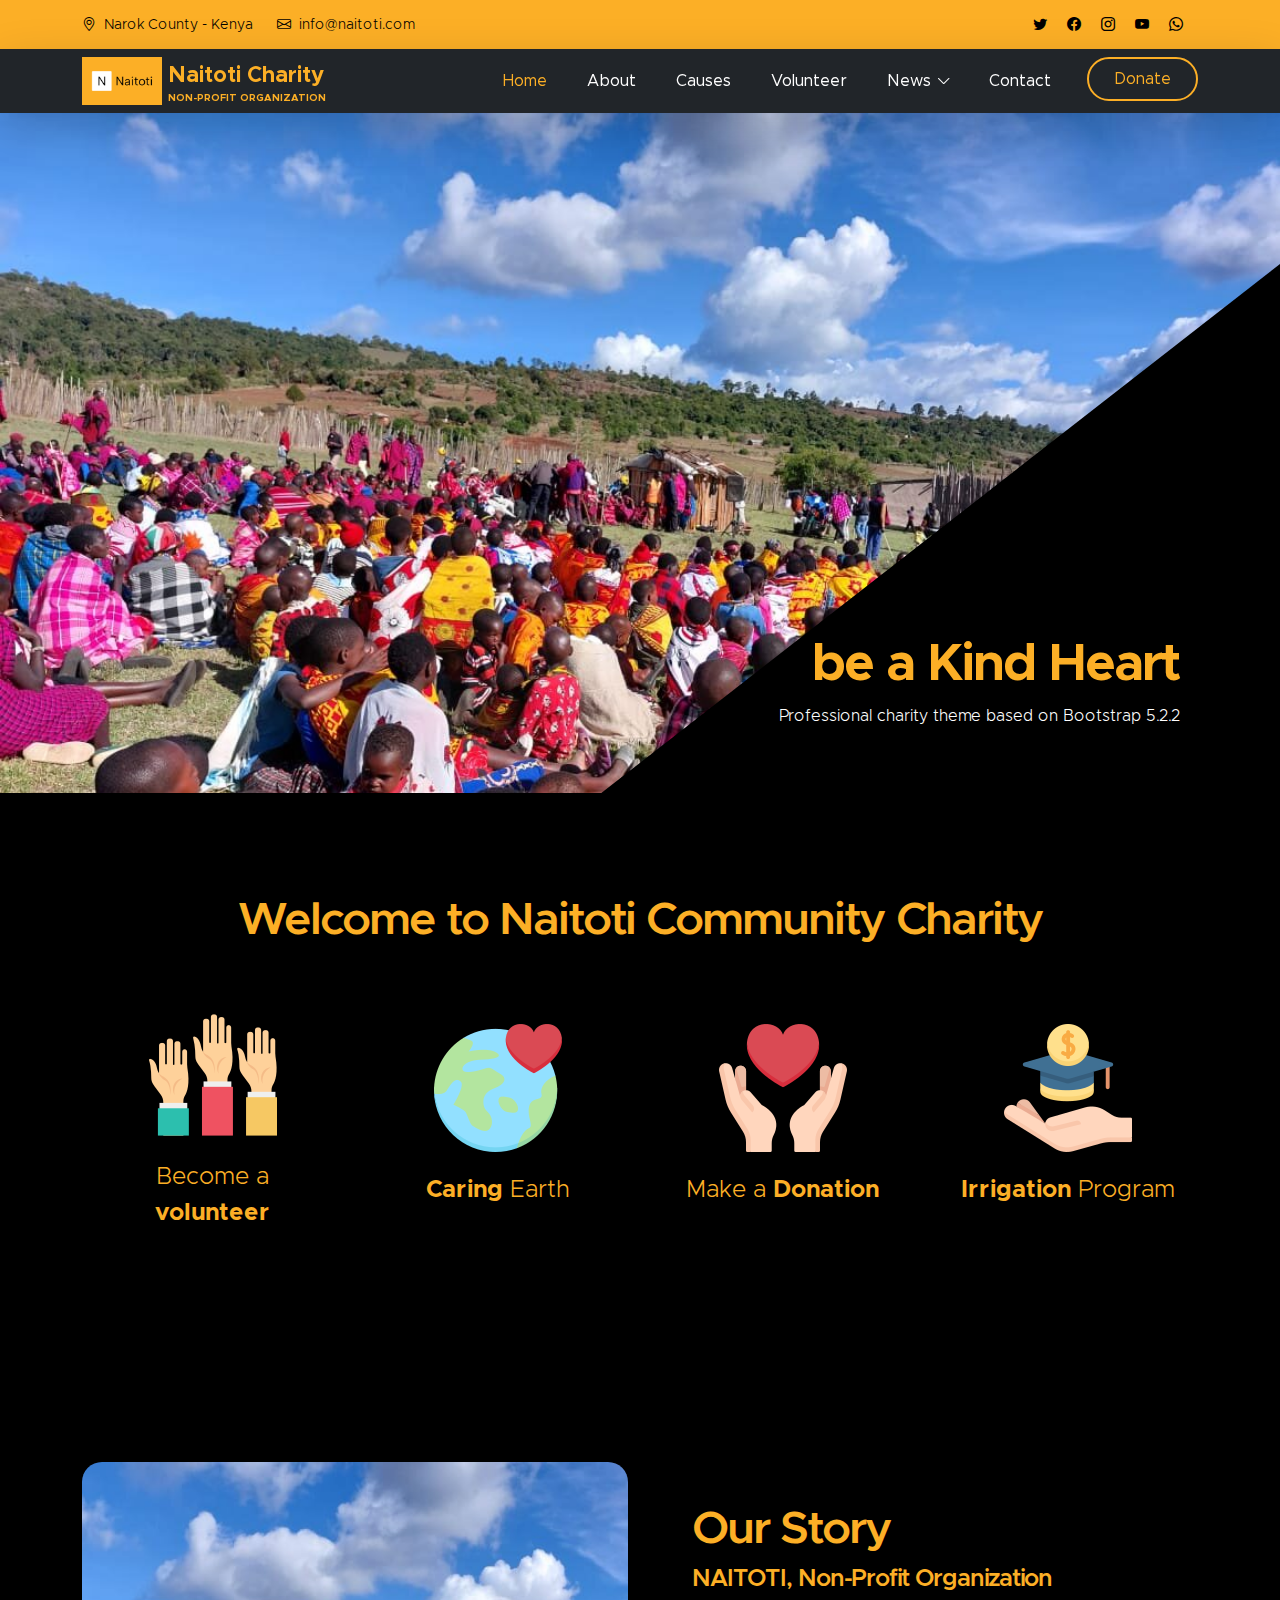
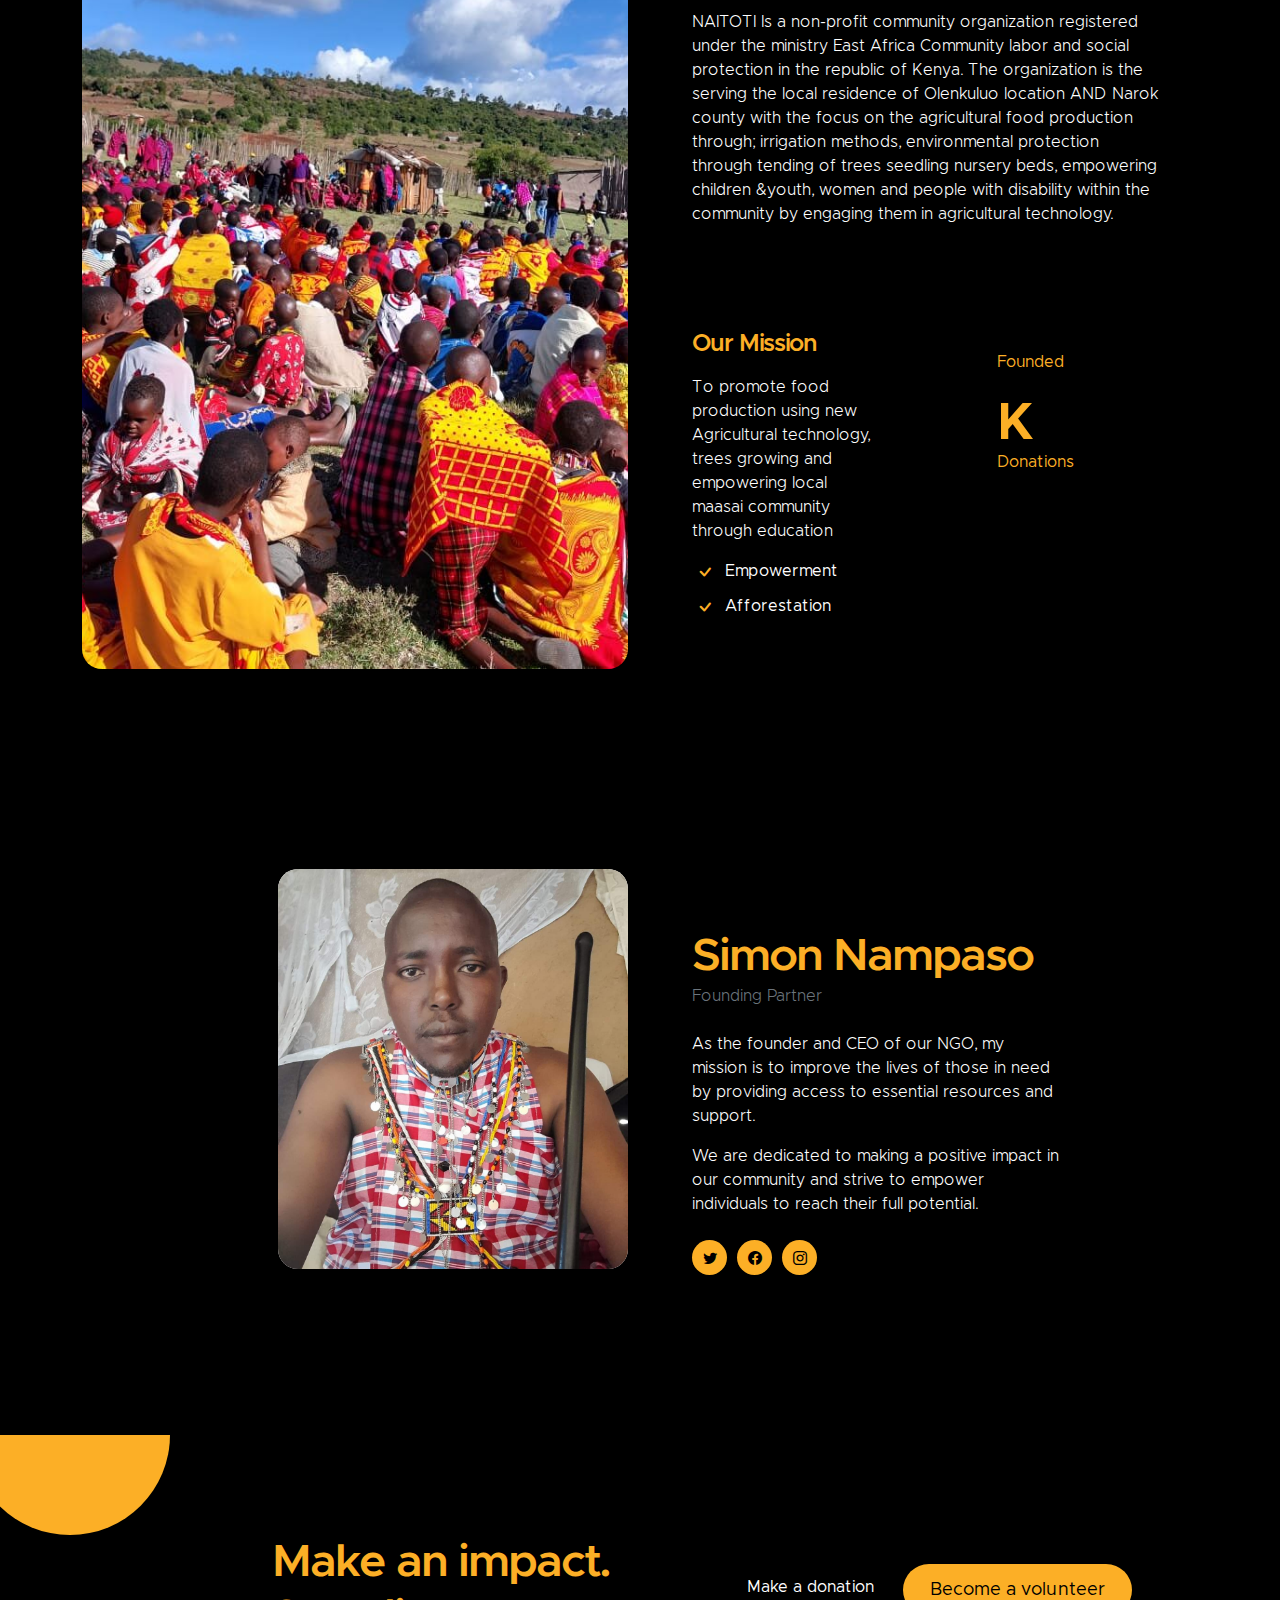
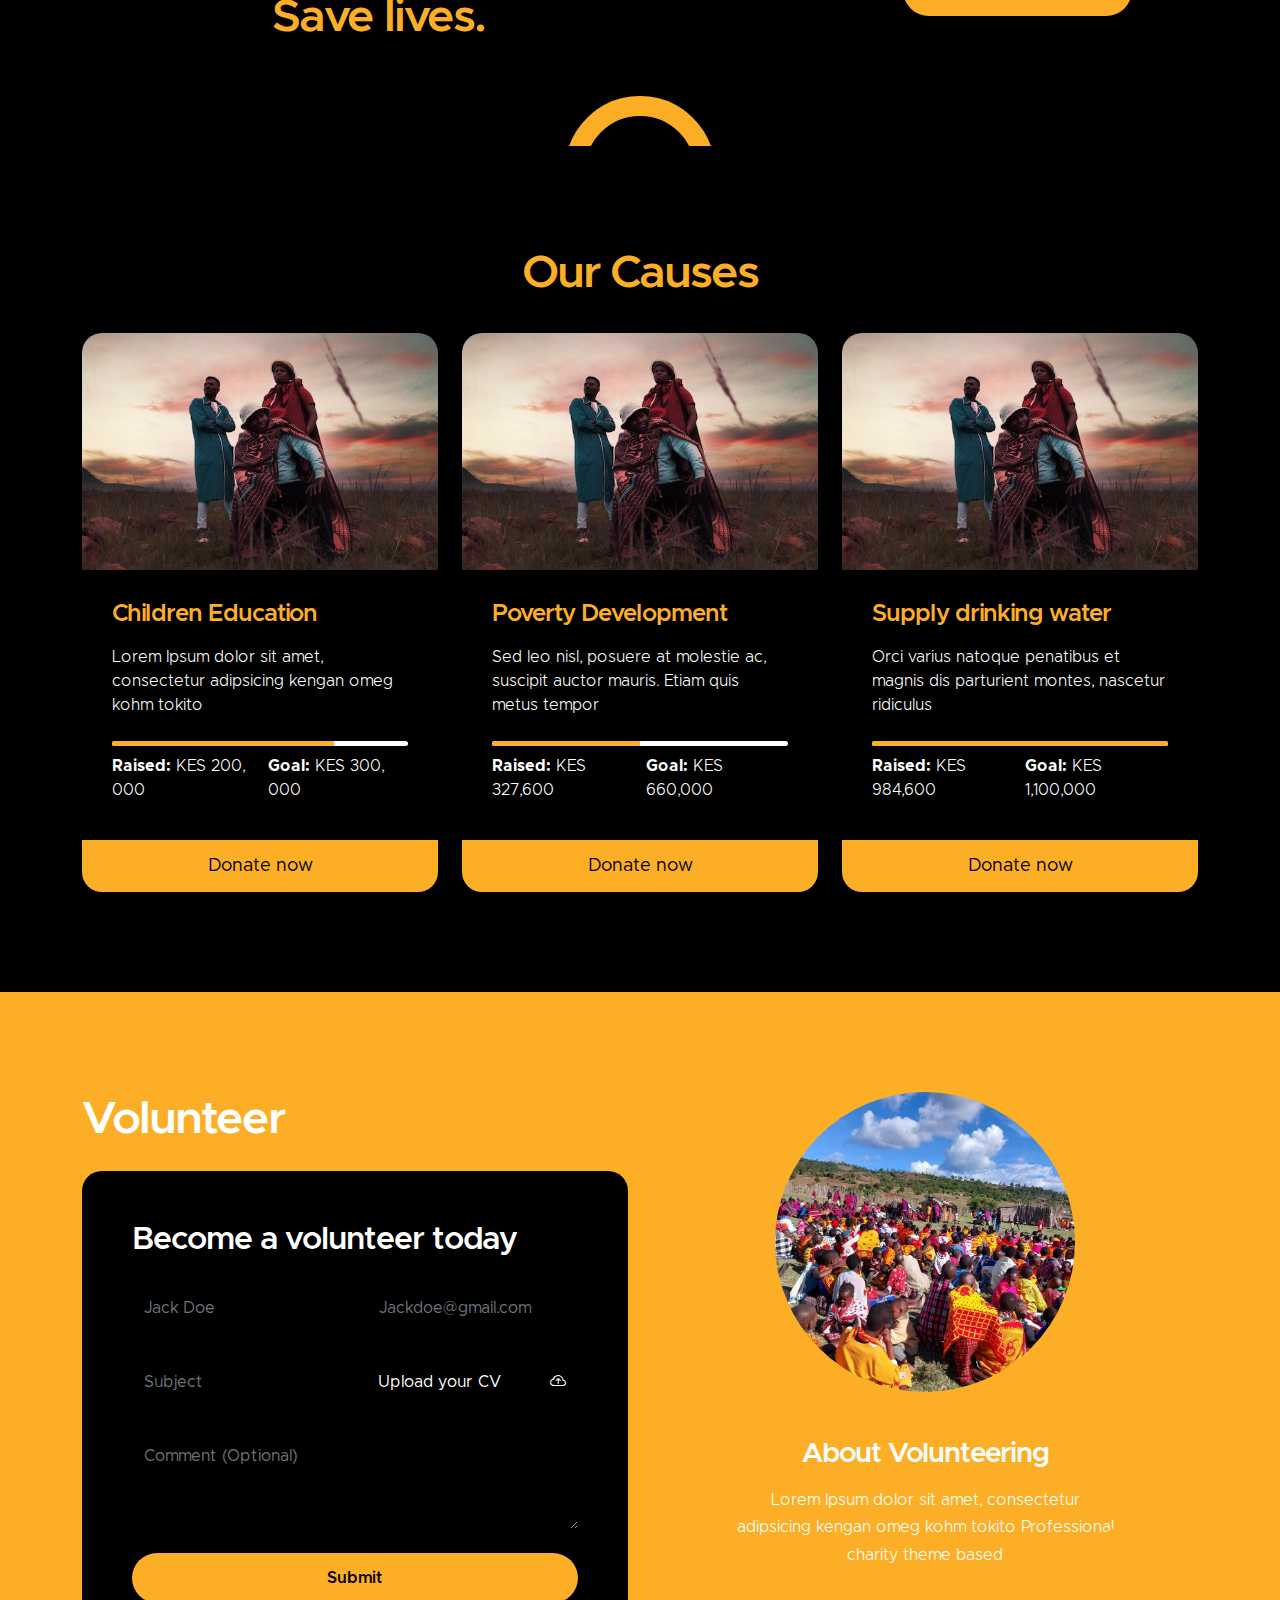
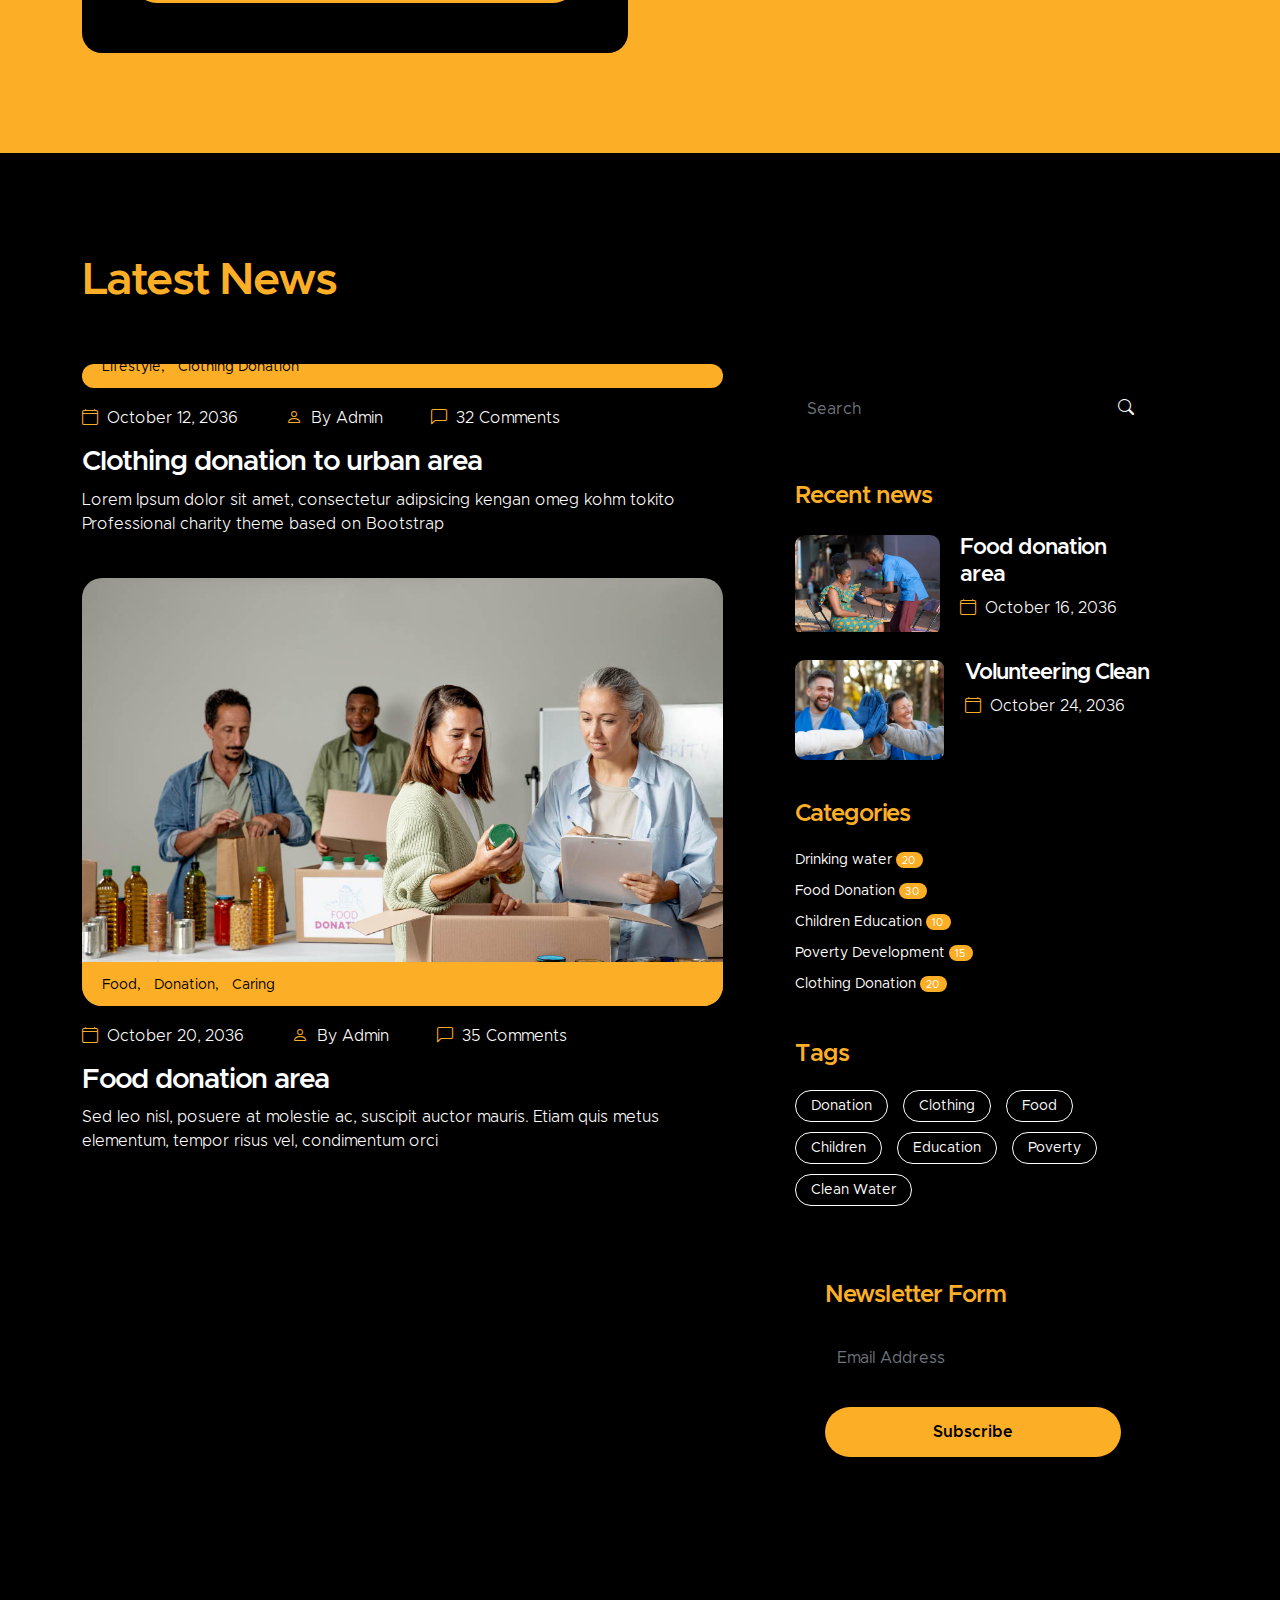
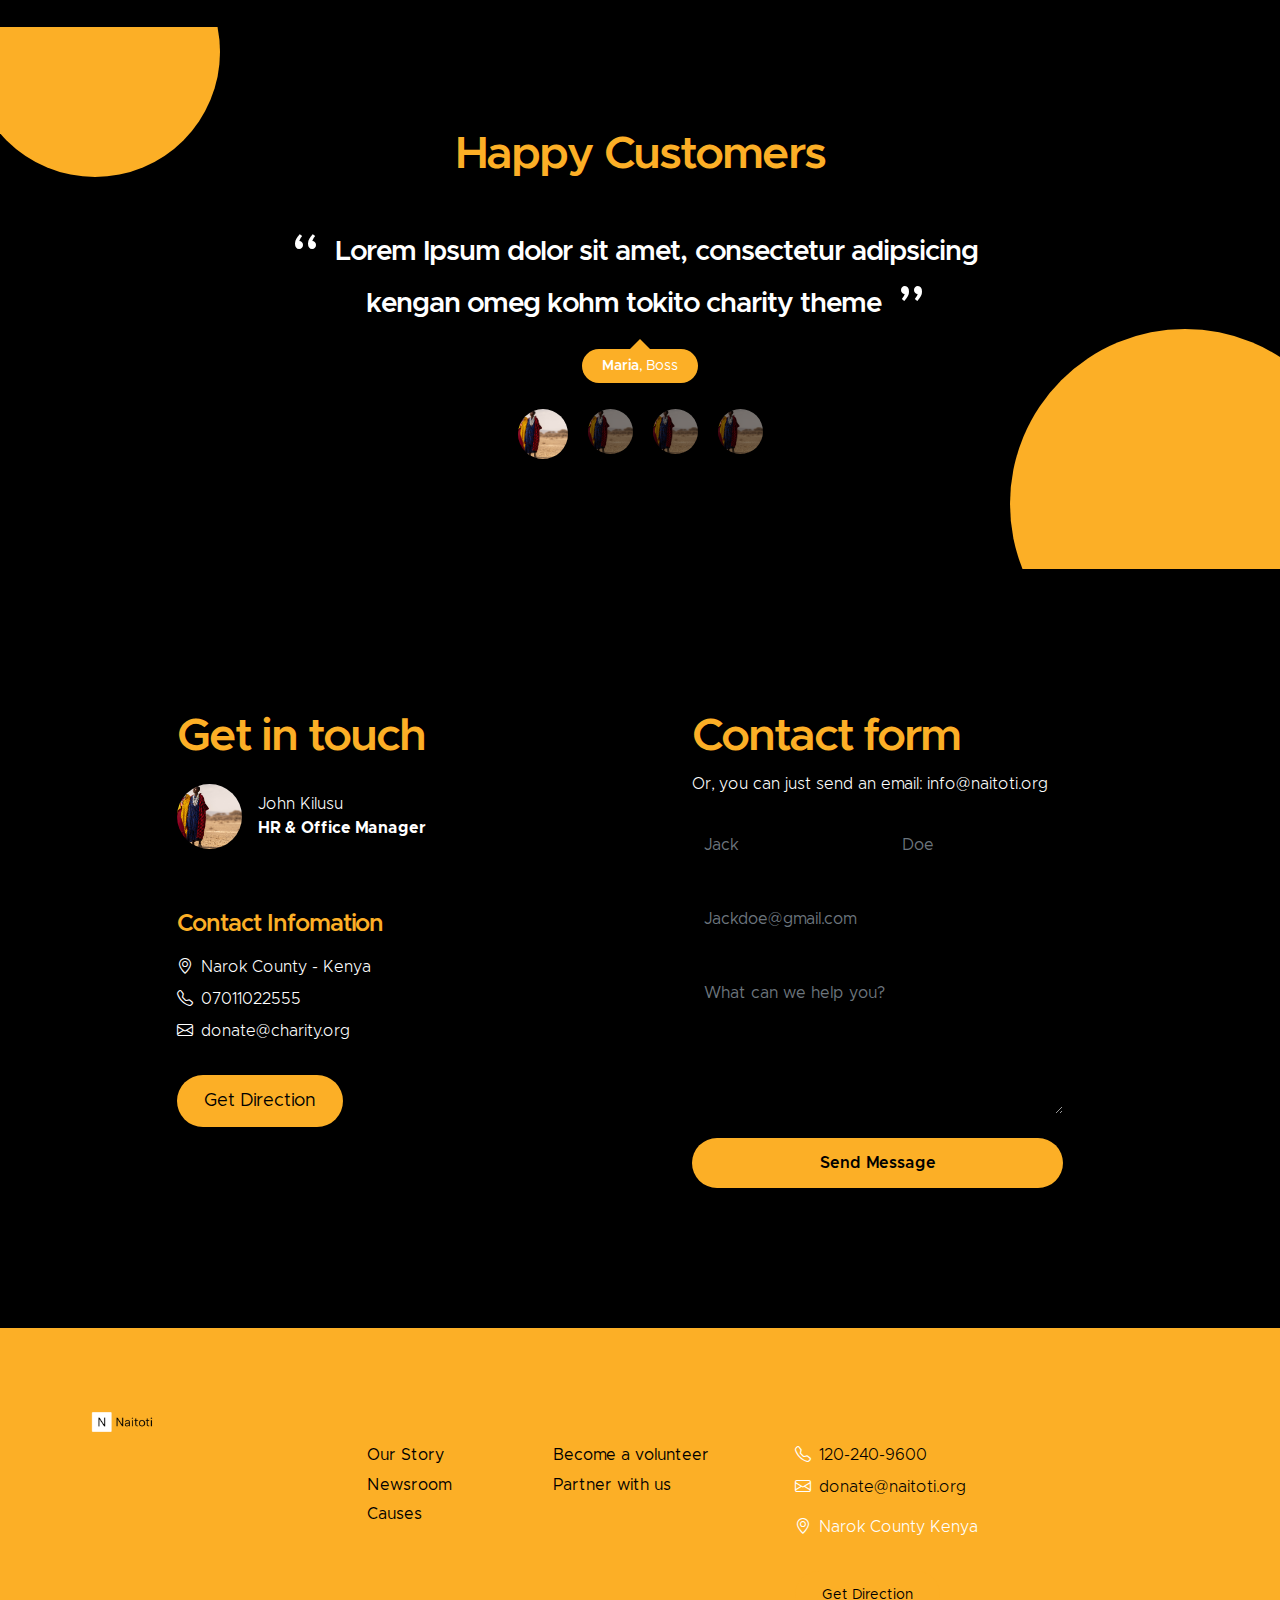
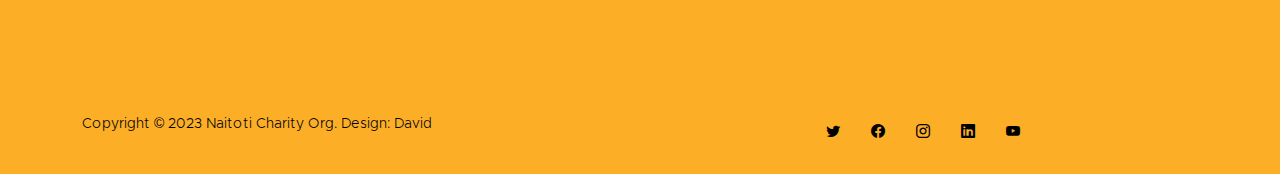
==== commit 19c4440f: "fix: Add changes to slider" ====
--- a/index.html
+++ b/index.html
@@ -138,7 +138,9 @@
             </li>
 
             <li class="nav-item ms-3">
-              <a class="nav-link custom-btn custom-border-btn btn" href="#"
+              <a
+                class="nav-link custom-btn custom-border-btn btn"
+                href="#section_4"
                 >Donate</a
               >
             </li>
@@ -249,7 +251,7 @@
               <div
                 class="featured-block d-flex justify-content-center align-items-center"
               >
-                <a href="donate.html" class="d-block">
+                <a href="#section_4" class="d-block">
                   <img
                     src="images/icons/hands.png"
                     class="featured-block-image img-fluid"
@@ -267,7 +269,7 @@
               <div
                 class="featured-block d-flex justify-content-center align-items-center"
               >
-                <a href="donate.html" class="d-block">
+                <a href="#section_2" class="d-block">
                   <img
                     src="images/icons/heart.png"
                     class="featured-block-image img-fluid"
@@ -285,7 +287,7 @@
               <div
                 class="featured-block d-flex justify-content-center align-items-center"
               >
-                <a href="donate.html" class="d-block">
+                <a href="#section_4" class="d-block">
                   <img
                     src="images/icons/receive.png"
                     class="featured-block-image img-fluid"
@@ -303,7 +305,7 @@
               <div
                 class="featured-block d-flex justify-content-center align-items-center"
               >
-                <a href="donate.html" class="d-block">
+                <a href="#section_3" class="d-block">
                   <img
                     src="images/icons/scholarship.png"
                     class="featured-block-image img-fluid"
@@ -311,7 +313,7 @@
                   />
 
                   <p class="featured-block-text">
-                    <strong>Scholarship</strong> Program
+                    <strong>Irrigation</strong> Program
                   </p>
                 </a>
               </div>
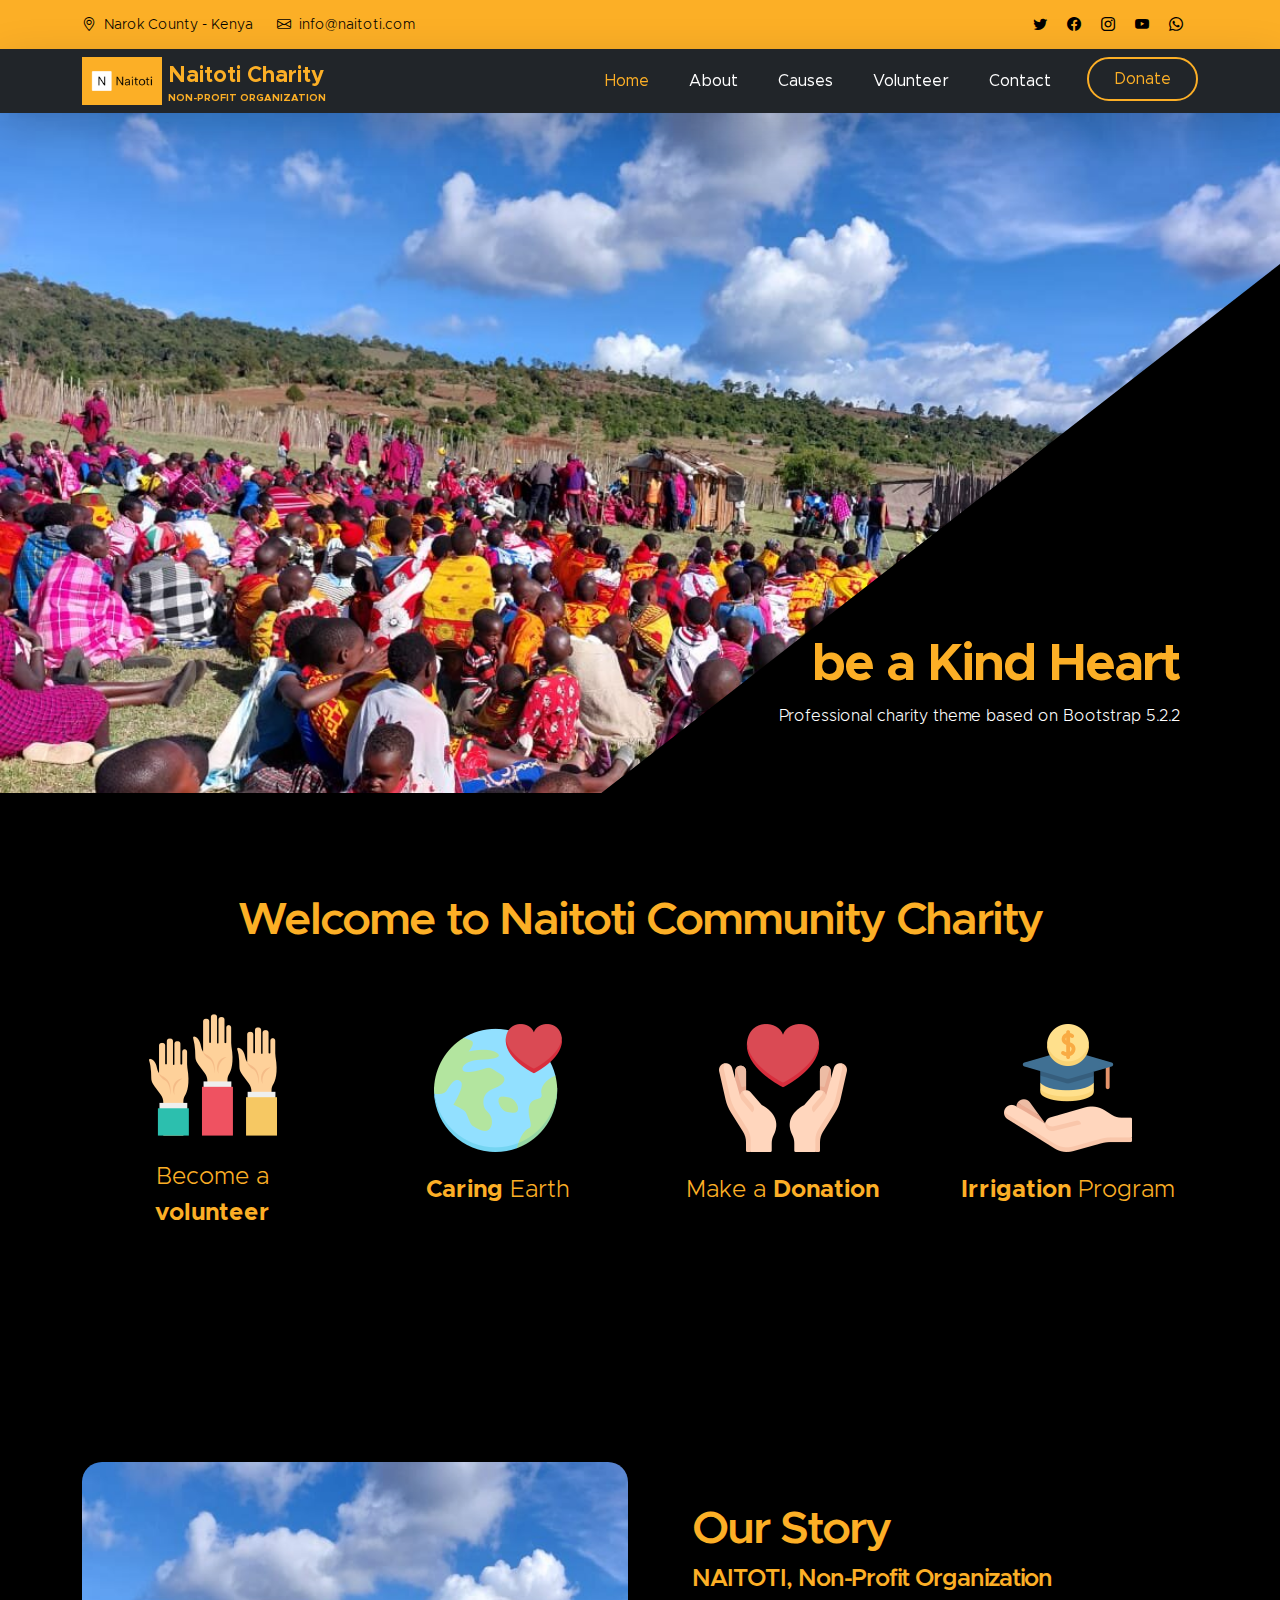
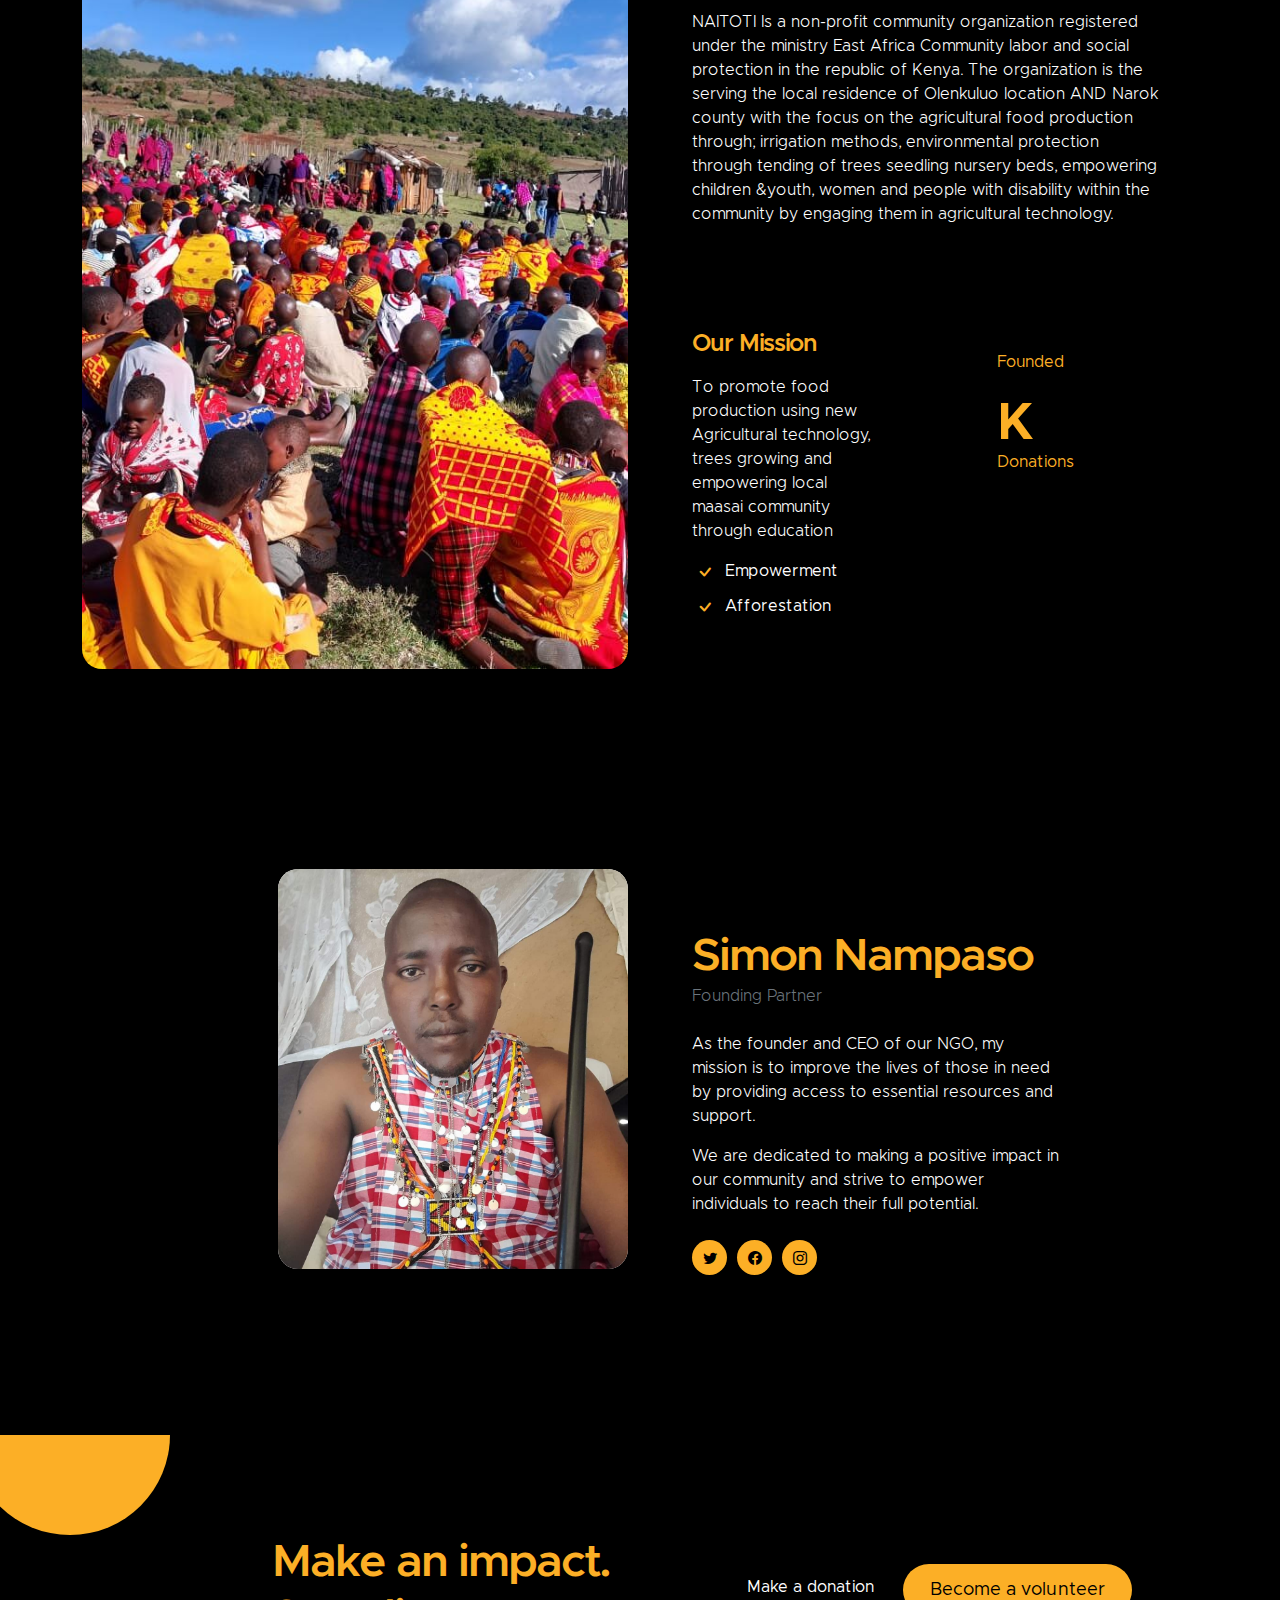
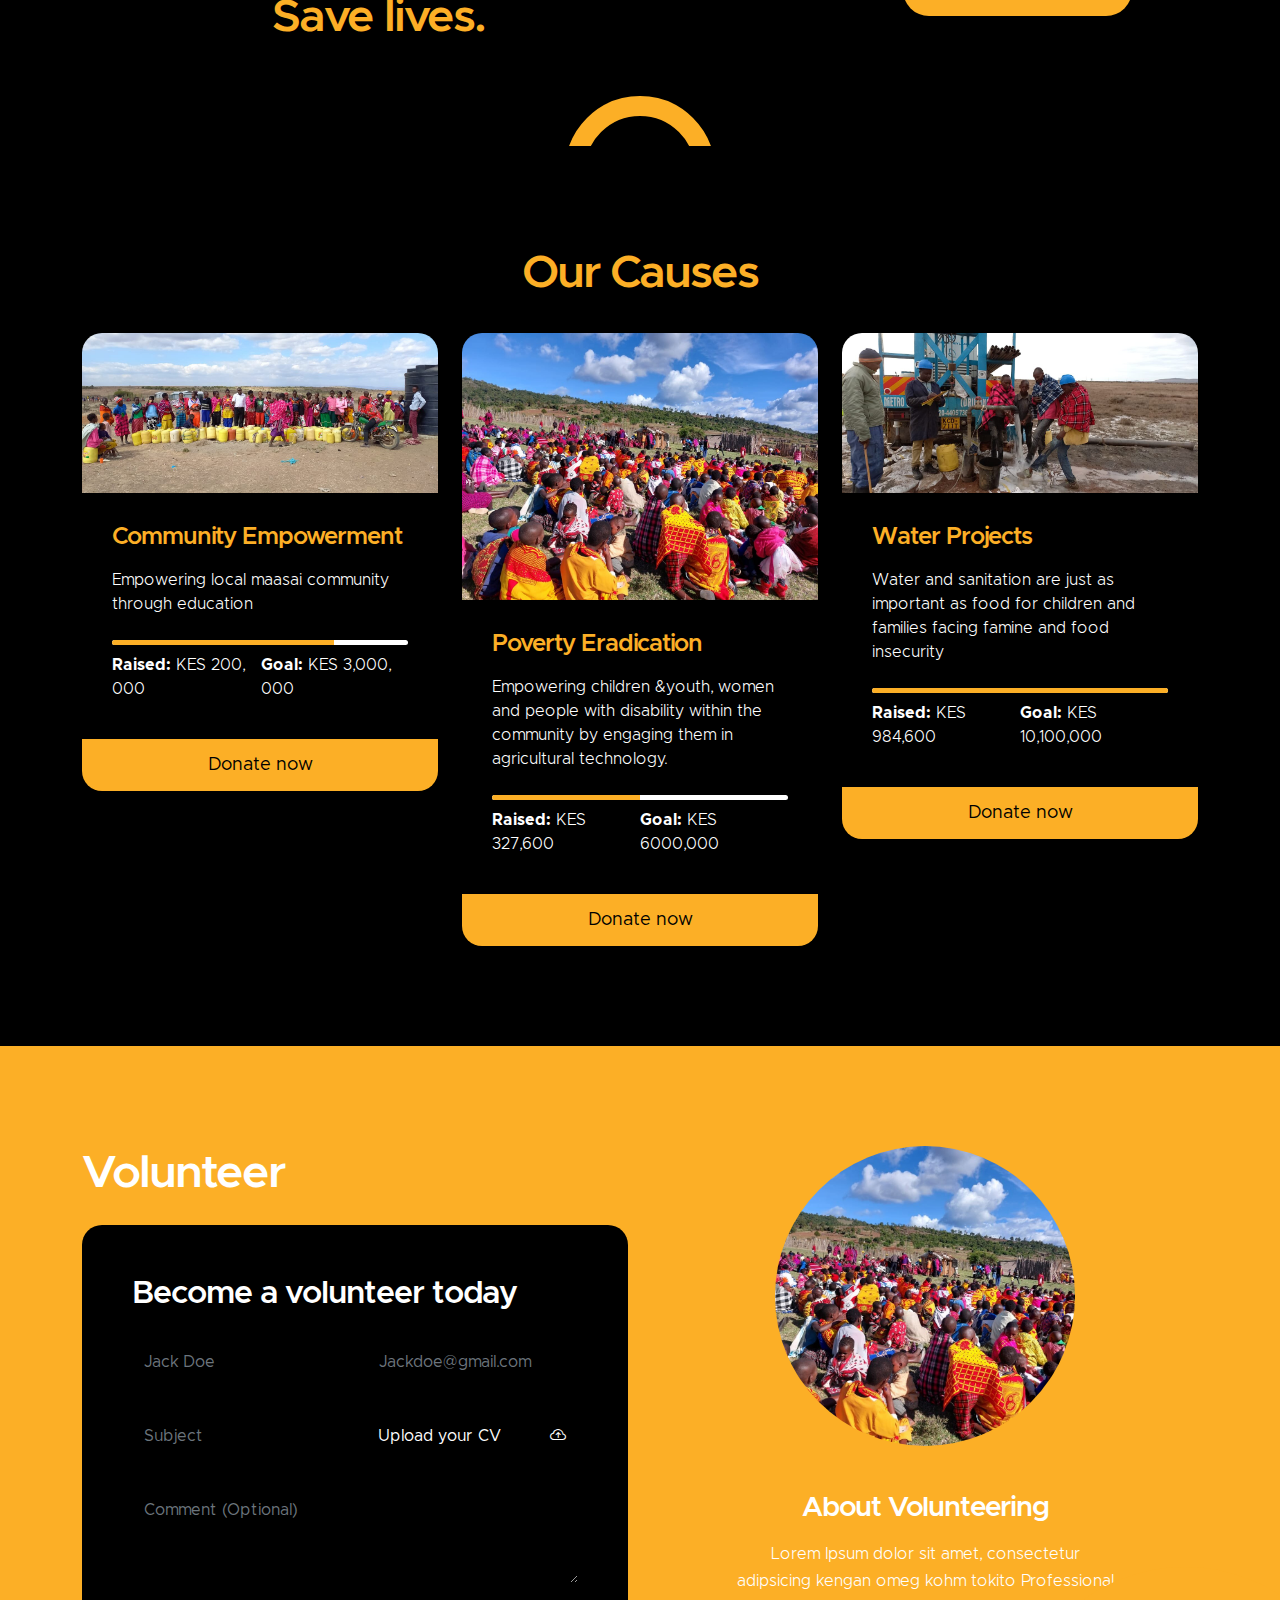
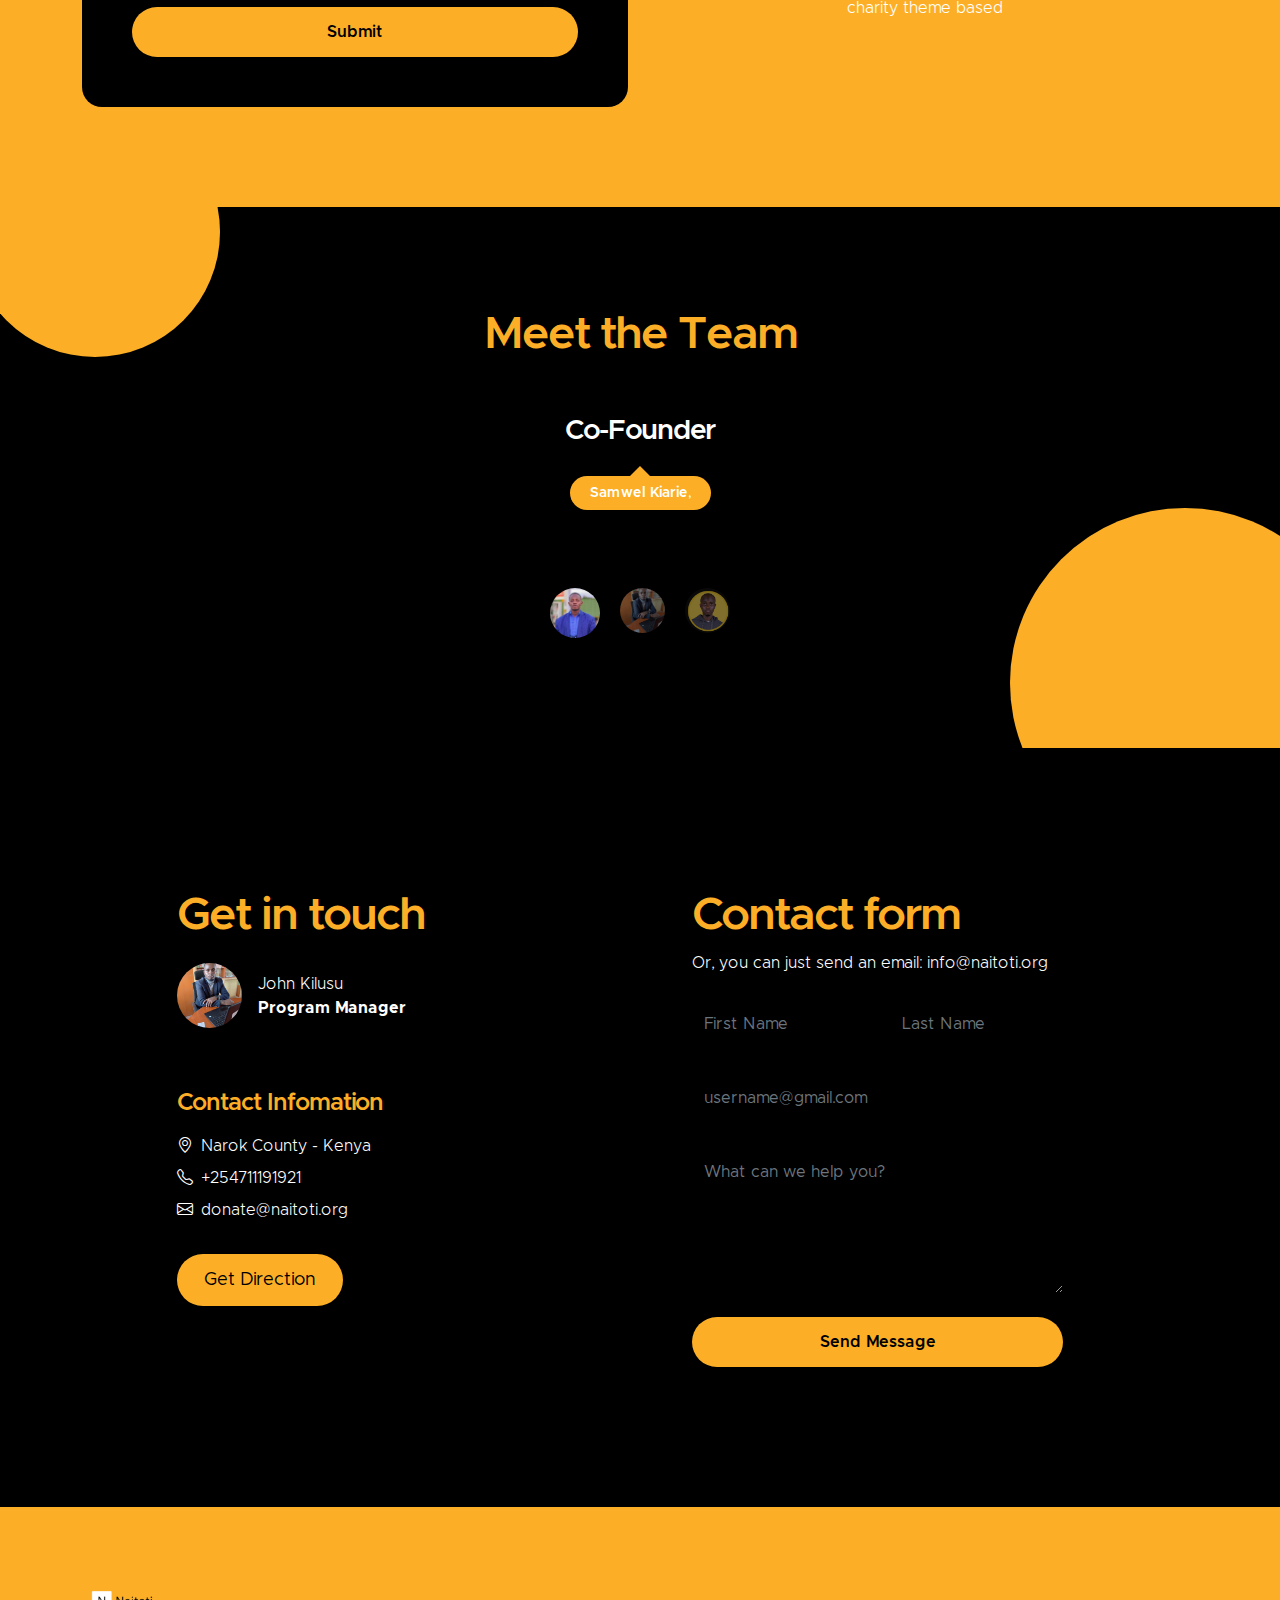
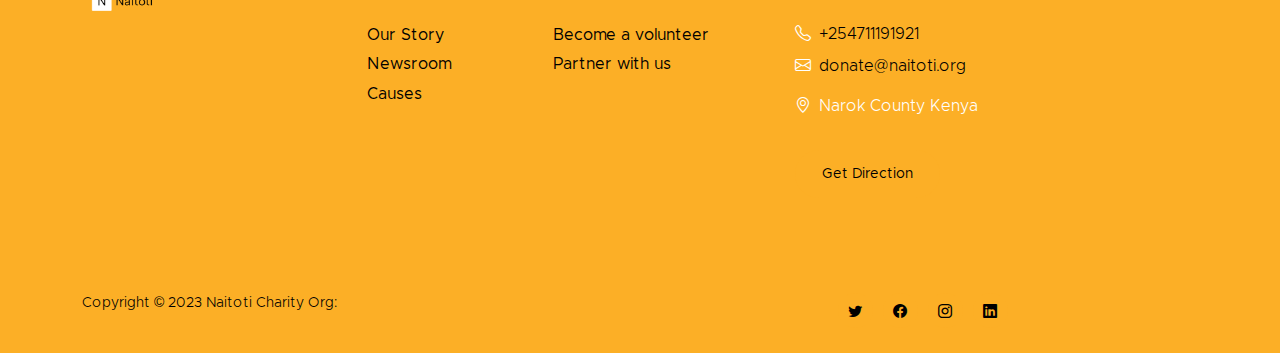
==== commit af4f9aa3: "fix: Push changes" ====
--- a/index.html
+++ b/index.html
@@ -110,27 +110,6 @@
 
             <li class="nav-item">
               <a class="nav-link click-scroll" href="#section_4">Volunteer</a>
-            </li>
-
-            <li class="nav-item dropdown">
-              <a
-                class="nav-link click-scroll dropdown-toggle"
-                href="#section_5"
-                id="navbarLightDropdownMenuLink"
-                role="button"
-                data-bs-toggle="dropdown"
-                aria-expanded="false"
-                >News</a
-              >
-
-              <ul
-                class="dropdown-menu dropdown-menu-light"
-                aria-labelledby="navbarLightDropdownMenuLink"
-              >
-                <li><a class="dropdown-item" href="#">News Listing</a></li>
-
-                <li><a class="dropdown-item" href="#">News Detail</a></li>
-              </ul>
             </li>
 
             <li class="nav-item">
@@ -475,7 +454,7 @@
             </div>
 
             <div class="col-lg-5 col-12">
-              <a href="#" class="me-4">Make a donation</a>
+              <a href="#section_4" class="me-4">Make a donation</a>
 
               <a href="#section_4" class="custom-btn btn smoothscroll"
                 >Become a volunteer</a
@@ -495,19 +474,16 @@
             <div class="col-lg-4 col-md-6 col-12 mb-4 mb-lg-0">
               <div class="custom-block-wrap">
                 <img
-                  src="images/causes/group-african-kids-paying-attention-class.jpeg"
+                  src="images/empowerment.jpg"
                   class="custom-block-image img-fluid"
                   alt=""
                 />
 
                 <div class="custom-block">
                   <div class="custom-block-body">
-                    <h5 class="mb-3">Children Education</h5>
-
-                    <p>
-                      Lorem Ipsum dolor sit amet, consectetur adipsicing kengan
-                      omeg kohm tokito
-                    </p>
+                    <h5 class="mb-3">Community Empowerment</h5>
+
+                    <p>Empowering local maasai community through education</p>
 
                     <div class="progress mt-4">
                       <div
@@ -527,12 +503,12 @@
 
                       <p class="ms-auto mb-0">
                         <strong>Goal:</strong>
-                        KES 300, 000
+                        KES 3,000, 000
                       </p>
                     </div>
                   </div>
 
-                  <a href="#" class="custom-btn btn">Donate now</a>
+                  <a href="#section_4" class="custom-btn btn">Donate now</a>
                 </div>
               </div>
             </div>
@@ -540,18 +516,19 @@
             <div class="col-lg-4 col-md-6 col-12 mb-4 mb-lg-0">
               <div class="custom-block-wrap">
                 <img
-                  src="images/causes/poor-child-landfill-looks-forward-with-hope.jpeg"
+                  src="images/poverty.jpg"
                   class="custom-block-image img-fluid"
                   alt=""
                 />
 
                 <div class="custom-block">
                   <div class="custom-block-body">
-                    <h5 class="mb-3">Poverty Development</h5>
+                    <h5 class="mb-3">Poverty Eradication</h5>
 
                     <p>
-                      Sed leo nisl, posuere at molestie ac, suscipit auctor
-                      mauris. Etiam quis metus tempor
+                      Empowering children &youth, women and people with
+                      disability within the community by engaging them in
+                      agricultural technology.
                     </p>
 
                     <div class="progress mt-4">
@@ -572,12 +549,12 @@
 
                       <p class="ms-auto mb-0">
                         <strong>Goal:</strong>
-                        KES 660,000
+                        KES 6000,000
                       </p>
                     </div>
                   </div>
 
-                  <a href="#" class="custom-btn btn">Donate now</a>
+                  <a href="#section_4" class="custom-btn btn">Donate now</a>
                 </div>
               </div>
             </div>
@@ -585,18 +562,18 @@
             <div class="col-lg-4 col-md-6 col-12">
               <div class="custom-block-wrap">
                 <img
-                  src="images/causes/african-woman-pouring-water-recipient-outdoors.jpeg"
+                  src="images/water.jpg"
                   class="custom-block-image img-fluid"
                   alt=""
                 />
 
                 <div class="custom-block">
                   <div class="custom-block-body">
-                    <h5 class="mb-3">Supply drinking water</h5>
+                    <h5 class="mb-3">Water Projects</h5>
 
                     <p>
-                      Orci varius natoque penatibus et magnis dis parturient
-                      montes, nascetur ridiculus
+                      Water and sanitation are just as important as food for
+                      children and families facing famine and food insecurity
                     </p>
 
                     <div class="progress mt-4">
@@ -617,12 +594,12 @@
 
                       <p class="ms-auto mb-0">
                         <strong>Goal:</strong>
-                        KES 1,100,000
+                        KES 10,100,000
                       </p>
                     </div>
                   </div>
 
-                  <a href="donate.html" class="custom-btn btn">Donate now</a>
+                  <a href="#section_4" class="custom-btn btn">Donate now</a>
                 </div>
               </div>
             </div>
@@ -728,297 +705,11 @@
         </div>
       </section>
 
-      <section class="news-section section-padding" id="section_5">
-        <div class="container">
-          <div class="row">
-            <div class="col-lg-12 col-12 mb-5">
-              <h2>Latest News</h2>
-            </div>
-
-            <div class="col-lg-7 col-12">
-              <div class="news-block">
-                <div class="news-block-top">
-                  <a href="news-detail.html">
-                    <img
-                      src="images/news/medium-shot-volunteers-with-clothing-donations.jpg"
-                      class="news-image img-fluid"
-                      alt=""
-                    />
-                  </a>
-
-                  <div class="news-category-block">
-                    <a href="#" class="category-block-link"> Lifestyle, </a>
-
-                    <a href="#" class="category-block-link">
-                      Clothing Donation
-                    </a>
-                  </div>
-                </div>
-
-                <div class="news-block-info">
-                  <div class="d-flex mt-2">
-                    <div class="news-block-date">
-                      <p>
-                        <i class="bi-calendar4 custom-icon me-1"></i>
-                        October 12, 2036
-                      </p>
-                    </div>
-
-                    <div class="news-block-author mx-5">
-                      <p>
-                        <i class="bi-person custom-icon me-1"></i>
-                        By Admin
-                      </p>
-                    </div>
-
-                    <div class="news-block-comment">
-                      <p>
-                        <i class="bi-chat-left custom-icon me-1"></i>
-                        32 Comments
-                      </p>
-                    </div>
-                  </div>
-
-                  <div class="news-block-title mb-2">
-                    <h4>
-                      <a href="news-detail.html" class="news-block-title-link"
-                        >Clothing donation to urban area</a
-                      >
-                    </h4>
-                  </div>
-
-                  <div class="news-block-body">
-                    <p>
-                      Lorem Ipsum dolor sit amet, consectetur adipsicing kengan
-                      omeg kohm tokito Professional charity theme based on
-                      Bootstrap
-                    </p>
-                  </div>
-                </div>
-              </div>
-
-              <div class="news-block mt-3">
-                <div class="news-block-top">
-                  <a href="news-detail.html">
-                    <img
-                      src="images/news/medium-shot-people-collecting-foodstuff.jpg"
-                      class="news-image img-fluid"
-                      alt=""
-                    />
-                  </a>
-
-                  <div class="news-category-block">
-                    <a href="#" class="category-block-link"> Food, </a>
-
-                    <a href="#" class="category-block-link"> Donation, </a>
-
-                    <a href="#" class="category-block-link"> Caring </a>
-                  </div>
-                </div>
-
-                <div class="news-block-info">
-                  <div class="d-flex mt-2">
-                    <div class="news-block-date">
-                      <p>
-                        <i class="bi-calendar4 custom-icon me-1"></i>
-                        October 20, 2036
-                      </p>
-                    </div>
-
-                    <div class="news-block-author mx-5">
-                      <p>
-                        <i class="bi-person custom-icon me-1"></i>
-                        By Admin
-                      </p>
-                    </div>
-
-                    <div class="news-block-comment">
-                      <p>
-                        <i class="bi-chat-left custom-icon me-1"></i>
-                        35 Comments
-                      </p>
-                    </div>
-                  </div>
-
-                  <div class="news-block-title mb-2">
-                    <h4>
-                      <a href="news-detail.html" class="news-block-title-link"
-                        >Food donation area</a
-                      >
-                    </h4>
-                  </div>
-
-                  <div class="news-block-body">
-                    <p>
-                      Sed leo nisl, posuere at molestie ac, suscipit auctor
-                      mauris. Etiam quis metus elementum, tempor risus vel,
-                      condimentum orci
-                    </p>
-                  </div>
-                </div>
-              </div>
-            </div>
-
-            <div class="col-lg-4 col-12 mx-auto">
-              <form
-                class="custom-form search-form"
-                action="#"
-                method="get"
-                role="form"
-              >
-                <input
-                  name="search"
-                  type="search"
-                  class="form-control"
-                  id="search"
-                  placeholder="Search"
-                  aria-label="Search"
-                />
-
-                <button type="submit" class="form-control">
-                  <i class="bi-search"></i>
-                </button>
-              </form>
-
-              <h5 class="mt-5 mb-3">Recent news</h5>
-
-              <div class="news-block news-block-two-col d-flex mt-4">
-                <div class="news-block-two-col-image-wrap">
-                  <a href="news-detail.html">
-                    <img
-                      src="images/news/africa-humanitarian-aid-doctor.jpg"
-                      class="news-image img-fluid"
-                      alt=""
-                    />
-                  </a>
-                </div>
-
-                <div class="news-block-two-col-info">
-                  <div class="news-block-title mb-2">
-                    <h6>
-                      <a href="news-detail.html" class="news-block-title-link"
-                        >Food donation area</a
-                      >
-                    </h6>
-                  </div>
-
-                  <div class="news-block-date">
-                    <p>
-                      <i class="bi-calendar4 custom-icon me-1"></i>
-                      October 16, 2036
-                    </p>
-                  </div>
-                </div>
-              </div>
-
-              <div class="news-block news-block-two-col d-flex mt-4">
-                <div class="news-block-two-col-image-wrap">
-                  <a href="news-detail.html">
-                    <img
-                      src="images/news/close-up-happy-people-working-together.jpg"
-                      class="news-image img-fluid"
-                      alt=""
-                    />
-                  </a>
-                </div>
-
-                <div class="news-block-two-col-info">
-                  <div class="news-block-title mb-2">
-                    <h6>
-                      <a href="news-detail.html" class="news-block-title-link"
-                        >Volunteering Clean</a
-                      >
-                    </h6>
-                  </div>
-
-                  <div class="news-block-date">
-                    <p>
-                      <i class="bi-calendar4 custom-icon me-1"></i>
-                      October 24, 2036
-                    </p>
-                  </div>
-                </div>
-              </div>
-
-              <div class="category-block d-flex flex-column">
-                <h5 class="mb-3">Categories</h5>
-
-                <a href="#" class="category-block-link">
-                  Drinking water
-                  <span class="badge">20</span>
-                </a>
-
-                <a href="#" class="category-block-link">
-                  Food Donation
-                  <span class="badge">30</span>
-                </a>
-
-                <a href="#" class="category-block-link">
-                  Children Education
-                  <span class="badge">10</span>
-                </a>
-
-                <a href="#" class="category-block-link">
-                  Poverty Development
-                  <span class="badge">15</span>
-                </a>
-
-                <a href="#" class="category-block-link">
-                  Clothing Donation
-                  <span class="badge">20</span>
-                </a>
-              </div>
-
-              <div class="tags-block">
-                <h5 class="mb-3">Tags</h5>
-
-                <a href="#" class="tags-block-link"> Donation </a>
-
-                <a href="#" class="tags-block-link"> Clothing </a>
-
-                <a href="#" class="tags-block-link"> Food </a>
-
-                <a href="#" class="tags-block-link"> Children </a>
-
-                <a href="#" class="tags-block-link"> Education </a>
-
-                <a href="#" class="tags-block-link"> Poverty </a>
-
-                <a href="#" class="tags-block-link"> Clean Water </a>
-              </div>
-
-              <form
-                class="custom-form subscribe-form"
-                action="#"
-                method="get"
-                role="form"
-              >
-                <h5 class="mb-4">Newsletter Form</h5>
-
-                <input
-                  type="email"
-                  name="subscribe-email"
-                  id="subscribe-email"
-                  pattern="[^ @]*@[^ @]*"
-                  class="form-control"
-                  placeholder="Email Address"
-                  required
-                />
-
-                <div class="col-lg-12 col-12">
-                  <button type="submit" class="form-control">Subscribe</button>
-                </div>
-              </form>
-            </div>
-          </div>
-        </div>
-      </section>
-
       <section class="testimonial-section section-padding section-bg">
         <div class="container">
           <div class="row">
             <div class="col-lg-8 col-12 mx-auto">
-              <h2 class="mb-lg-3">Happy Customers</h2>
+              <h2 class="mb-lg-3">Meet the Team</h2>
 
               <div
                 id="testimonial-carousel"
@@ -1028,57 +719,33 @@
                 <div class="carousel-inner">
                   <div class="carousel-item active">
                     <div class="carousel-caption">
-                      <h4 class="carousel-title">
-                        Lorem Ipsum dolor sit amet, consectetur adipsicing
-                        kengan omeg kohm tokito charity theme
-                      </h4>
+                      <h4 class="carousel-title">Co-Founder</h4>
 
                       <small class="carousel-name"
-                        ><span class="carousel-name-title">Maria</span>,
-                        Boss</small
-                      >
+                        ><span class="carousel-name-title">Samwel Kiarie</span>,
+                      </small>
+                    </div>
+                  </div>
+
+                  <div class="carousel-item">
+                    <div class="carousel-caption">
+                      <h4 class="carousel-title">Program Manager</h4>
+
+                      <small class="carousel-name"
+                        ><span class="carousel-name-title">John Kilusu</span>,
+                      </small>
                     </div>
                   </div>
 
                   <div class="carousel-item">
                     <div class="carousel-caption">
                       <h4 class="carousel-title">
-                        Sed leo nisl, posuere at molestie ac, suscipit auctor
-                        mauris quis metus tempor orci
+                        Information Technology Officer
                       </h4>
 
                       <small class="carousel-name"
-                        ><span class="carousel-name-title">Thomas</span>,
-                        Partner</small
-                      >
-                    </div>
-                  </div>
-
-                  <div class="carousel-item">
-                    <div class="carousel-caption">
-                      <h4 class="carousel-title">
-                        Lorem Ipsum dolor sit amet, consectetur adipsicing
-                        kengan omeg kohm tokito charity theme
-                      </h4>
-
-                      <small class="carousel-name"
-                        ><span class="carousel-name-title">Jane</span>,
-                        Advisor</small
-                      >
-                    </div>
-                  </div>
-
-                  <div class="carousel-item">
-                    <div class="carousel-caption">
-                      <h4 class="carousel-title">
-                        Sed leo nisl, posuere at molestie ac, suscipit auctor
-                        mauris quis metus tempor orci
-                      </h4>
-
-                      <small class="carousel-name"
-                        ><span class="carousel-name-title">Bob</span>,
-                        Entreprenuer</small
-                      >
+                        ><span class="carousel-name-title">David Clinton</span>,
+                      </small>
                     </div>
                   </div>
 
@@ -1089,7 +756,7 @@
                       class="active"
                     >
                       <img
-                        src="images/avatar/portrait-beautiful-young-woman-standing-grey-wall.jpg"
+                        src="images/samwel.jpg"
                         class="img-fluid rounded-circle avatar-image"
                         alt="avatar"
                       />
@@ -1101,7 +768,7 @@
                       class=""
                     >
                       <img
-                        src="images/avatar/portrait-young-redhead-bearded-male.jpg"
+                        src="images/saitoti.jpg"
                         class="img-fluid rounded-circle avatar-image"
                         alt="avatar"
                       />
@@ -1113,19 +780,7 @@
                       class=""
                     >
                       <img
-                        src="images/avatar/pretty-blonde-woman-wearing-white-t-shirt.jpg"
-                        class="img-fluid rounded-circle avatar-image"
-                        alt="avatar"
-                      />
-                    </li>
-
-                    <li
-                      data-bs-target="#testimonial-carousel"
-                      data-bs-slide-to="3"
-                      class=""
-                    >
-                      <img
-                        src="images/avatar/studio-portrait-emotional-happy-funny.jpg"
+                        src="images/Flower Rainbow Colorful Depop Profile Photo (3).png"
                         class="img-fluid rounded-circle avatar-image"
                         alt="avatar"
                       />
@@ -1147,14 +802,14 @@
 
                 <div class="contact-image-wrap d-flex flex-wrap">
                   <img
-                    src="images/avatar/pretty-blonde-woman-wearing-white-t-shirt.jpg"
+                    src="images/saitoti.jpg"
                     class="img-fluid avatar-image"
                     alt=""
                   />
 
                   <div class="d-flex flex-column justify-content-center ms-3">
                     <p class="mb-0">John Kilusu</p>
-                    <p class="mb-0"><strong>HR & Office Manager</strong></p>
+                    <p class="mb-0"><strong>Program Manager</strong></p>
                   </div>
                 </div>
 
@@ -1169,13 +824,13 @@
                   <p class="d-flex mb-2">
                     <i class="bi-telephone me-2"></i>
 
-                    <a href="tel: 120-240-9600"> 07011022555 </a>
+                    <a href="tel: +254711191921"> +254711191921 </a>
                   </p>
 
                   <p class="d-flex">
                     <i class="bi-envelope me-2"></i>
 
-                    <a href="mailto:info@yourgmail.com"> donate@charity.org </a>
+                    <a href="mailto:info@yourgmail.com"> donate@naitoti.org </a>
                   </p>
 
                   <a href="#" class="custom-btn btn mt-3">Get Direction</a>
@@ -1203,7 +858,7 @@
                       name="first-name"
                       id="first-name"
                       class="form-control"
-                      placeholder="Jack"
+                      placeholder="First Name"
                       required
                     />
                   </div>
@@ -1214,7 +869,7 @@
                       name="last-name"
                       id="last-name"
                       class="form-control"
-                      placeholder="Doe"
+                      placeholder="Last Name"
                       required
                     />
                   </div>
@@ -1226,7 +881,7 @@
                   id="email"
                   pattern="[^ @]*@[^ @]*"
                   class="form-control"
-                  placeholder="Jackdoe@gmail.com"
+                  placeholder="username@gmail.com"
                   required
                 />
 
@@ -1286,7 +941,7 @@
               <i class="bi-telephone me-2"></i>
 
               <a href="tel: 120-240-9600" class="site-footer-link">
-                120-240-9600
+                +254711191921
               </a>
             </p>
 
@@ -1313,8 +968,7 @@
           <div class="row">
             <div class="col-lg-6 col-md-7 col-12">
               <p class="copyright-text mb-0">
-                Copyright © 2023 <a href="#">Naitoti</a> Charity Org. Design:
-                <a href="https://templatemo.com" target="_blank">David</a>
+                Copyright © 2023 <a href="#">Naitoti</a> Charity Org:
               </p>
             </div>
 
@@ -1336,13 +990,6 @@
 
                 <li class="social-icon-item">
                   <a href="#" class="social-icon-link bi-linkedin"></a>
-                </li>
-
-                <li class="social-icon-item">
-                  <a
-                    href="https://youtube.com/templatemo"
-                    class="social-icon-link bi-youtube"
-                  ></a>
                 </li>
               </ul>
             </div>
--- a/css/naitoti.css
+++ b/css/naitoti.css
@@ -6,86 +6,83 @@
 
 */
 
-
-
 @font-face {
-    font-family: 'Metropolis';
-    src: url('../fonts/Metropolis/Metropolis-Regular.woff2') format('woff2'),
-        url('../fonts/Metropolis/Metropolis-Regular.woff') format('woff');
-    font-weight: normal;
-    font-style: normal;
-    font-display: swap;
+  font-family: "Metropolis";
+  src: url("../fonts/Metropolis/Metropolis-Regular.woff2") format("woff2"),
+    url("../fonts/Metropolis/Metropolis-Regular.woff") format("woff");
+  font-weight: normal;
+  font-style: normal;
+  font-display: swap;
 }
 
 @font-face {
-    font-family: 'Metropolis';
-    src: url('../fonts/Metropolis/Metropolis-Light.woff2') format('woff2'),
-        url('../fonts/Metropolis/Metropolis-Light.woff') format('woff');
-    font-weight: 300;
-    font-style: normal;
-    font-display: swap;
+  font-family: "Metropolis";
+  src: url("../fonts/Metropolis/Metropolis-Light.woff2") format("woff2"),
+    url("../fonts/Metropolis/Metropolis-Light.woff") format("woff");
+  font-weight: 300;
+  font-style: normal;
+  font-display: swap;
 }
 
 @font-face {
-    font-family: 'Metropolis';
-    src: url('../fonts/Metropolis/Metropolis-SemiBold.woff2') format('woff2'),
-        url('../fonts/Metropolis/Metropolis-SemiBold.woff') format('woff');
-    font-weight: 600;
-    font-style: normal;
-    font-display: swap;
+  font-family: "Metropolis";
+  src: url("../fonts/Metropolis/Metropolis-SemiBold.woff2") format("woff2"),
+    url("../fonts/Metropolis/Metropolis-SemiBold.woff") format("woff");
+  font-weight: 600;
+  font-style: normal;
+  font-display: swap;
 }
 
 @font-face {
-    font-family: 'Metropolis';
-    src: url('../fonts/Metropolis/Metropolis-Bold.woff2') format('woff2'),
-        url('../fonts/Metropolis/Metropolis-Bold.woff') format('woff');
-    font-weight: bold;
-    font-style: normal;
-    font-display: swap;
+  font-family: "Metropolis";
+  src: url("../fonts/Metropolis/Metropolis-Bold.woff2") format("woff2"),
+    url("../fonts/Metropolis/Metropolis-Bold.woff") format("woff");
+  font-weight: bold;
+  font-style: normal;
+  font-display: swap;
 }
 
 /*---------------------------------------
   CUSTOM PROPERTIES ( VARIABLES )             
 -----------------------------------------*/
 :root {
-  --white-color:                  #000000;
-  --primary-color:                #fcaf26;                      
-  --secondary-color:              #fcaf26;
-  --section-bg-color:             #000000;
-  --site-footer-bg-color:         #fcaf26; 
-  --custom-btn-bg-color:           #fcaf26; 
-  --custom-btn-bg-hover-color:     #fcaf26; 
-  --dark-color:                    #ffffff;
-  --p-color:                       #ffffff;
-  --border-color:                 #ffffff;
-
-  --body-font-family:             'Metropolis', sans-serif;
-
-  --h1-font-size:                 52px;
-  --h2-font-size:                 46px;
-  --h3-font-size:                 32px;
-  --h4-font-size:                 28px;
-  --h5-font-size:                 24px;
-  --h6-font-size:                 22px;
-  --p-font-size:                  16px;
-  --btn-font-size:                18px;
-  --copyright-font-size:          14px;
-
-  --border-radius-large:          100px;
-  --border-radius-medium:         20px;
-  --border-radius-small:          10px;
-
-  --font-weight-light:            300;
-  --font-weight-normal:           400;
-  --font-weight-semibold:         600;
-  --font-weight-bold:             700;
+  --white-color: #000000;
+  --primary-color: #fcaf26;
+  --secondary-color: #fcaf26;
+  --section-bg-color: #000000;
+  --site-footer-bg-color: #fcaf26;
+  --custom-btn-bg-color: #fcaf26;
+  --custom-btn-bg-hover-color: #fcaf26;
+  --dark-color: #ffffff;
+  --p-color: #ffffff;
+  --border-color: #ffffff;
+
+  --body-font-family: "Metropolis", sans-serif;
+
+  --h1-font-size: 52px;
+  --h2-font-size: 46px;
+  --h3-font-size: 32px;
+  --h4-font-size: 28px;
+  --h5-font-size: 24px;
+  --h6-font-size: 22px;
+  --p-font-size: 16px;
+  --btn-font-size: 18px;
+  --copyright-font-size: 14px;
+
+  --border-radius-large: 100px;
+  --border-radius-medium: 20px;
+  --border-radius-small: 10px;
+
+  --font-weight-light: 300;
+  --font-weight-normal: 400;
+  --font-weight-semibold: 600;
+  --font-weight-bold: 700;
 }
 
 body {
   background-color: var(--white-color);
-  font-family: var(--body-font-family); 
-}
-
+  font-family: var(--body-font-family);
+}
 
 /*---------------------------------------
   TYPOGRAPHY               
@@ -150,7 +147,7 @@
   font-weight: var(--font-weight-normal);
 }
 
-a, 
+a,
 button {
   touch-action: manipulation;
   transition: all 0.3s;
@@ -169,7 +166,6 @@
 strong {
   font-weight: var(--font-weight-bold);
 }
-
 
 /*---------------------------------------
   SECTION               
@@ -197,7 +193,6 @@
   position: relative;
 }
 
-
 /*---------------------------------------
   CUSTOM BLOCK               
 -----------------------------------------*/
@@ -210,7 +205,7 @@
 }
 
 .custom-block-wrap:hover {
-  box-shadow: 0 1rem 3rem rgba(0,0,0,.175);
+  box-shadow: 0 1rem 3rem rgba(0, 0, 0, 0.175);
 }
 
 .custom-block-body {
@@ -229,7 +224,6 @@
   display: block;
 }
 
-
 /*---------------------------------------
   PROGRESS BAR               
 -----------------------------------------*/
@@ -242,14 +236,12 @@
   background: var(--secondary-color);
 }
 
-
 /*---------------------------------------
   CUSTOM ICON COLOR               
 -----------------------------------------*/
 .custom-icon {
   color: var(--secondary-color);
 }
-
 
 /*---------------------------------------
   CUSTOM LIST               
@@ -264,7 +256,6 @@
   margin-top: 10px;
   margin-bottom: 10px;
 }
-
 
 /*---------------------------------------
   CUSTOM TEXT BOX               
@@ -296,7 +287,6 @@
   line-height: 30px;
 }
 
-
 /*---------------------------------------
   AVATAR IMAGE - TESTIMONIAL, AUTHOR               
 -----------------------------------------*/
@@ -306,7 +296,6 @@
   height: 65px;
   object-fit: cover;
 }
-
 
 /*---------------------------------------
   CUSTOM BUTTON               
@@ -346,7 +335,6 @@
   color: var(--white-color);
 }
 
-
 /*---------------------------------------
   NAVIGATION              
 -----------------------------------------*/
@@ -397,7 +385,7 @@
   padding-bottom: 15px;
 }
 
-.navbar-nav .nav-link.active, 
+.navbar-nav .nav-link.active,
 .navbar-nav .nav-link:hover {
   background: transparent;
   color: var(--primary-color);
@@ -405,7 +393,7 @@
 
 .dropdown-menu {
   background: var(--white-color);
-  box-shadow: 0 1rem 3rem rgba(0,0,0,.175);
+  box-shadow: 0 1rem 3rem rgba(0, 0, 0, 0.175);
   border: 0;
   max-width: 50px;
   padding: 0;
@@ -426,9 +414,9 @@
   padding-top: 0;
 }
 
-.dropdown-item.active, 
+.dropdown-item.active,
 .dropdown-item:active,
-.dropdown-item:focus, 
+.dropdown-item:focus,
 .dropdown-item:hover {
   background: transparent;
   color: var(--primary-color);
@@ -444,7 +432,7 @@
   font-variant: normal;
   text-transform: none;
   line-height: 1;
-  vertical-align: -.125em;
+  vertical-align: -0.125em;
   -webkit-font-smoothing: antialiased;
   -moz-osx-font-smoothing: grayscale;
   position: relative;
@@ -482,7 +470,8 @@
 .navbar-toggler[aria-expanded="true"] .navbar-toggler-icon:after {
   transition: top 300ms 50ms ease, -webkit-transform 300ms 350ms ease;
   transition: top 300ms 50ms ease, transform 300ms 350ms ease;
-  transition: top 300ms 50ms ease, transform 300ms 350ms ease, -webkit-transform 300ms 350ms ease;
+  transition: top 300ms 50ms ease, transform 300ms 350ms ease,
+    -webkit-transform 300ms 350ms ease;
   top: 0;
 }
 
@@ -507,14 +496,15 @@
 .navbar-toggler .navbar-toggler-icon:after {
   transition: top 300ms 350ms ease, -webkit-transform 300ms 50ms ease;
   transition: top 300ms 350ms ease, transform 300ms 50ms ease;
-  transition: top 300ms 350ms ease, transform 300ms 50ms ease, -webkit-transform 300ms 50ms ease;
+  transition: top 300ms 350ms ease, transform 300ms 50ms ease,
+    -webkit-transform 300ms 50ms ease;
   position: absolute;
   right: 0;
   left: 0;
   background: var(--dark-color);
   width: 30px;
   height: 2px;
-  content: '';
+  content: "";
 }
 
 .navbar-toggler .navbar-toggler-icon::before {
@@ -524,7 +514,6 @@
 .navbar-toggler .navbar-toggler-icon::after {
   top: 8px;
 }
-
 
 /*---------------------------------------
   SITE HEADER              
@@ -554,7 +543,6 @@
   margin-right: 15px;
 }
 
-
 /*---------------------------------------
   HERO & HERO SLIDE         
 -----------------------------------------*/
@@ -564,7 +552,7 @@
   position: relative;
 }
 
-.carousel:hover .carousel-control-next-icon, 
+.carousel:hover .carousel-control-next-icon,
 .carousel:hover .carousel-control-prev-icon {
   opacity: 1;
 }
@@ -607,12 +595,12 @@
   justify-content: inherit;
 }
 
-.carousel-control-next, 
+.carousel-control-next,
 .carousel-control-prev {
   opacity: 1;
 }
 
-.carousel-control-next-icon, 
+.carousel-control-next-icon,
 .carousel-control-prev-icon {
   background-color: var(--secondary-color);
   border-radius: var(--border-radius-large);
@@ -623,11 +611,10 @@
   transition: all 0.5s;
 }
 
-.carousel-control-next-icon:hover, 
+.carousel-control-next-icon:hover,
 .carousel-control-prev-icon:hover {
   background-color: var(--primary-color);
 }
-
 
 /*---------------------------------------
   FEATURE BLOCK              
@@ -642,7 +629,7 @@
 .featured-block:hover {
   background: var(--white-color);
   border-radius: var(--border-radius-medium);
-  box-shadow: 0 1rem 3rem rgba(0,0,0,.175);
+  box-shadow: 0 1rem 3rem rgba(0, 0, 0, 0.175);
 }
 
 .featured-block:hover .featured-block-image {
@@ -665,7 +652,6 @@
   margin-top: 20px;
   transition: all 0.5s;
 }
-
 
 /*---------------------------------------
   ABOUT              
@@ -688,7 +674,6 @@
   padding: 60px 40px;
 }
 
-
 /*---------------------------------------
   COUNTER NUMBERS              
 -----------------------------------------*/
@@ -710,7 +695,6 @@
   font-weight: var(--font-weight-bold);
   line-height: normal;
 }
-
 
 /*---------------------------------------
   VOLUNTEER              
@@ -756,12 +740,11 @@
   line-height: 1.7;
 }
 
-
 /*---------------------------------------
   DONATE              
 -----------------------------------------*/
 .donate-section {
-  background-image: url('../images/different-people-doing-volunteer-work.jpg');
+  background-image: url("../images/different-people-doing-volunteer-work.jpg");
   background-repeat: no-repeat;
   background-position: center;
   background-size: cover;
@@ -778,12 +761,11 @@
   padding: 50px;
 }
 
-
 /*---------------------------------------
   NEWS         
 -----------------------------------------*/
 .news-detail-header-section {
-  background-image: url('../images/news/close-up-volunteer-oganizing-stuff-donation.jpg');
+  background-image: url("../images/news/close-up-volunteer-oganizing-stuff-donation.jpg");
   background-repeat: no-repeat;
   background-position: center;
   background-size: cover;
@@ -934,7 +916,6 @@
   height: 150px;
 }
 
-
 /*---------------------------------------
   TESTIMONIAL CAROUSEL              
 -----------------------------------------*/
@@ -981,7 +962,6 @@
 }
 
 #testimonial-carousel .carousel-title::before {
-  content: open-quote;
   color: var(--p-color);
   font-size: var(--h1-font-size);
   position: relative;
@@ -1039,27 +1019,26 @@
 #testimonial-carousel .carousel-indicators li {
   text-indent: inherit;
   background: transparent;
-  margin: 0 10px; 
+  margin: 0 10px;
 }
 
 #testimonial-carousel .carousel-indicators li,
 #testimonial-carousel .carousel-indicators li::before {
   width: 45px;
-  height: 45px; 
+  height: 45px;
 }
 
 #testimonial-carousel .carousel-indicators .avatar-image {
   width: 45px;
-  height: 45px; 
+  height: 45px;
 }
 
 #testimonial-carousel .carousel-indicators .active,
 #testimonial-carousel .carousel-indicators .active .avatar-image {
   background: transparent;
-  width: 50px; 
+  width: 50px;
   height: 50px;
 }
-
 
 /*---------------------------------------
   CONTACT               
@@ -1085,7 +1064,6 @@
   padding-bottom: 30px;
   width: 100%;
 }
-
 
 /*---------------------------------------
   CUSTOM FORM               
@@ -1158,9 +1136,9 @@
   text-align: center;
 }
 
-.form-check-radio .form-check-input[type=radio] {
+.form-check-radio .form-check-input[type="radio"] {
   background-color: var(--section-bg-color);
-  border-radius: .25rem;
+  border-radius: 0.25rem;
   border: 0;
   box-shadow: none;
   outline: none;
@@ -1171,11 +1149,11 @@
   transition: all 0.5s;
 }
 
-.form-check-radio .form-check-input:checked[type=radio] {
+.form-check-radio .form-check-input:checked[type="radio"] {
   background-image: none;
 }
 
-.form-check-radio .form-check-input:checked[type=radio] + .form-check-label,
+.form-check-radio .form-check-input:checked[type="radio"] + .form-check-label,
 .form-check-radio .form-check-input:hover + .form-check-label,
 .form-check-radio .form-check-input:checked + .form-check-label {
   color: var(--white-color);
@@ -1188,11 +1166,11 @@
 }
 
 .input-group-file {
-  border-radius: .25rem;
-  padding: 13px .75rem;
-}
-
-.input-group-file input[type=file] {
+  border-radius: 0.25rem;
+  padding: 13px 0.75rem;
+}
+
+.input-group-file input[type="file"] {
   width: 0.1px;
   height: 0.1px;
   opacity: 0;
@@ -1226,7 +1204,6 @@
   border-color: transparent;
 }
 
-
 /*---------------------------------------
   CONTACT SEARCH & DONATE & SUBCRIBE FORM              
 -----------------------------------------*/
@@ -1271,7 +1248,6 @@
   margin-bottom: 0;
 }
 
-
 /*---------------------------------------
   SITE FOOTER              
 -----------------------------------------*/
@@ -1290,11 +1266,11 @@
 }
 
 .site-footer-bottom a {
-	color: var(--white-color);
+  color: var(--white-color);
 }
 
 .site-footer-bottom a:hover {
-	color: #FF6;
+  color: #ff6;
 }
 
 .site-footer-link {
@@ -1314,7 +1290,6 @@
 .site-footer .custom-btn:hover {
   background: var(--primary-color);
 }
-
 
 /*---------------------------------------
   FOOTER MENU               
@@ -1338,7 +1313,6 @@
   margin-right: 10px;
   margin-bottom: 5px;
 }
-
 
 /*---------------------------------------
   SOCIAL ICON               
@@ -1372,7 +1346,6 @@
   color: var(--white-color);
 }
 
-
 /*---------------------------------------
   RESPONSIVE STYLES               
 -----------------------------------------*/
@@ -1385,7 +1358,7 @@
     width: 450px;
     height: 450px;
   }
-  
+
   .volunteer-image {
     width: 350px;
     height: 350px;
@@ -1449,7 +1422,7 @@
   .navbar-expand-lg .navbar-nav .nav-link {
     padding: 8px 20px;
   }
-  
+
   .dropdown:hover .dropdown-menu {
     display: block;
     position: relative;
@@ -1467,7 +1440,7 @@
     height: inherit;
   }
 
-  .carousel:hover .carousel-control-next-icon, 
+  .carousel:hover .carousel-control-next-icon,
   .carousel:hover .carousel-control-prev-icon {
     opacity: 1;
   }
@@ -1484,7 +1457,7 @@
     right: 12px;
   }
 
-  .carousel-control-next-icon, 
+  .carousel-control-next-icon,
   .carousel-control-prev-icon {
     opacity: 1;
     width: 60px;
@@ -1555,7 +1528,7 @@
     padding: 30px;
   }
 
-  .counter-number, 
+  .counter-number,
   .counter-number-text {
     font-size: var(--h2-font-size);
   }
@@ -1624,7 +1597,7 @@
     padding-bottom: 30px;
   }
 
-  .carousel-control-next-icon, 
+  .carousel-control-next-icon,
   .carousel-control-prev-icon {
     width: 45px;
     height: 45px;
@@ -1660,4 +1633,3 @@
     padding: 25px;
   }
 }
-
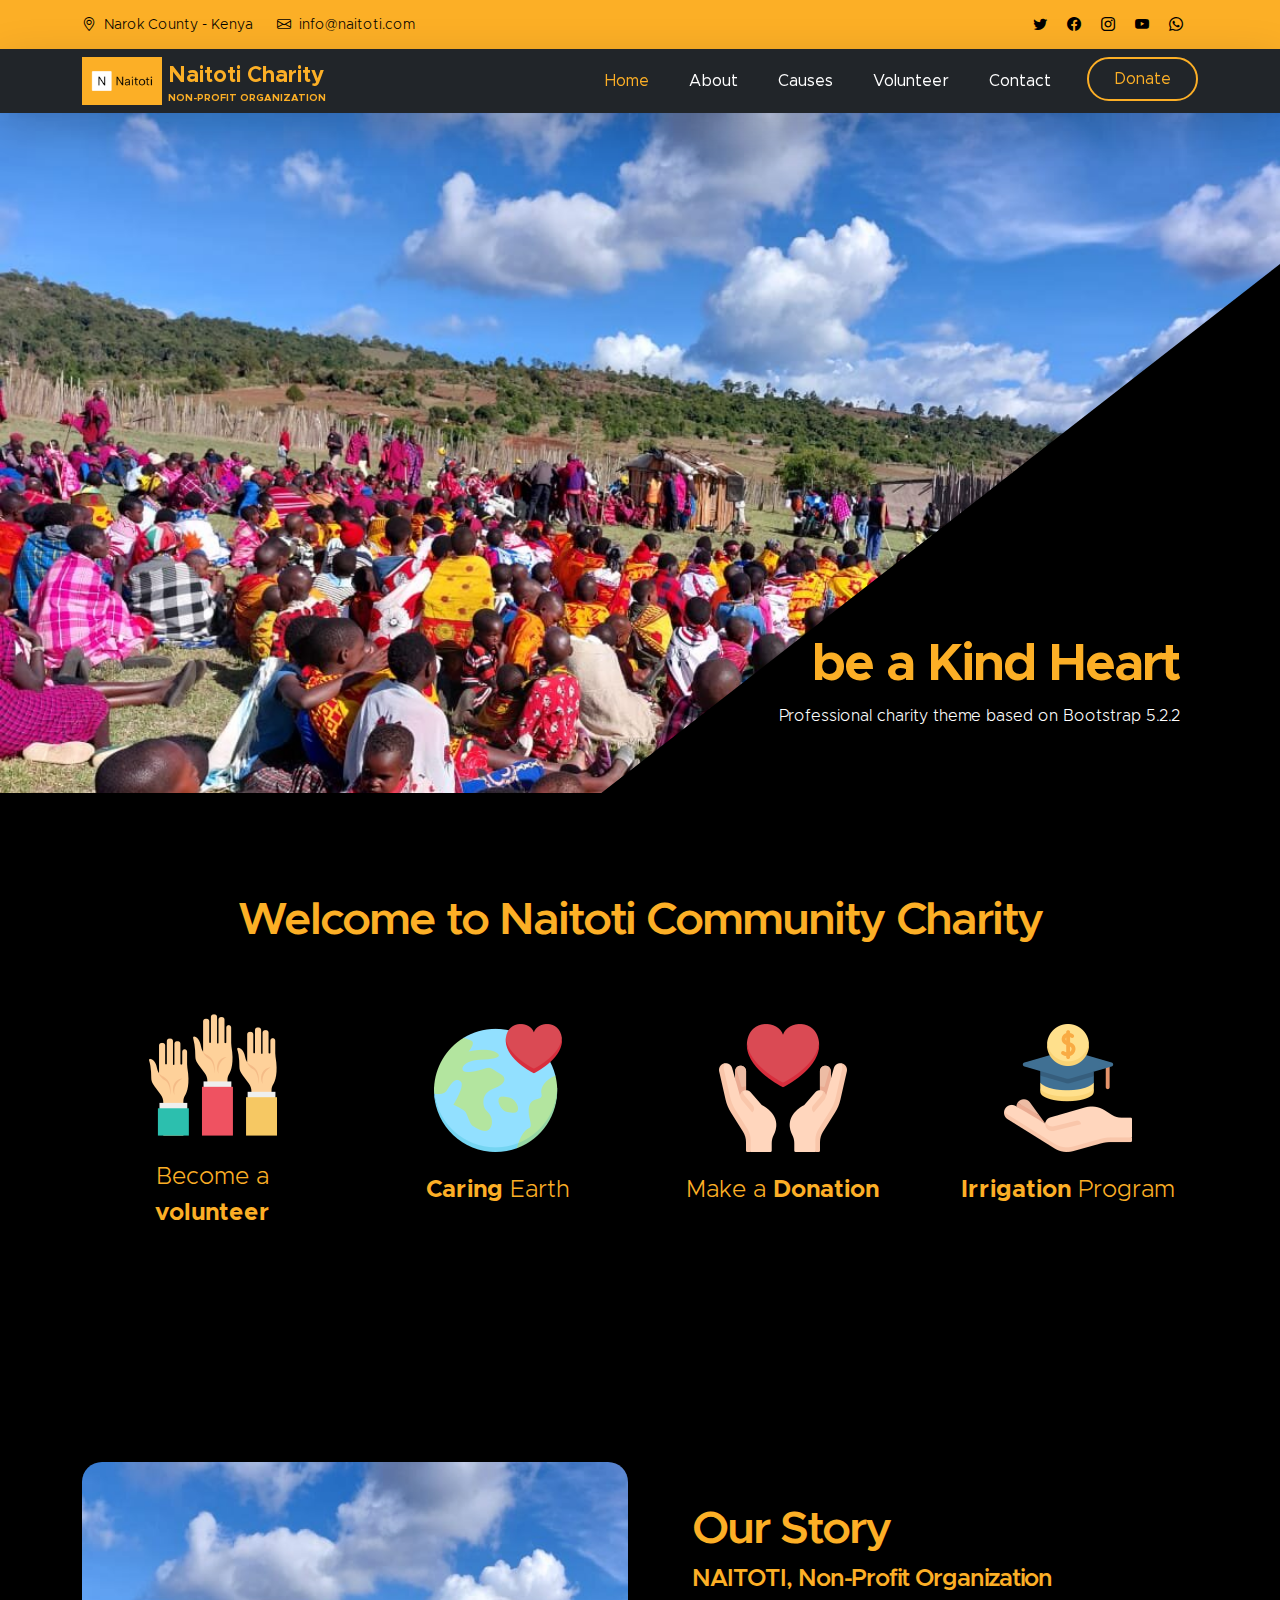
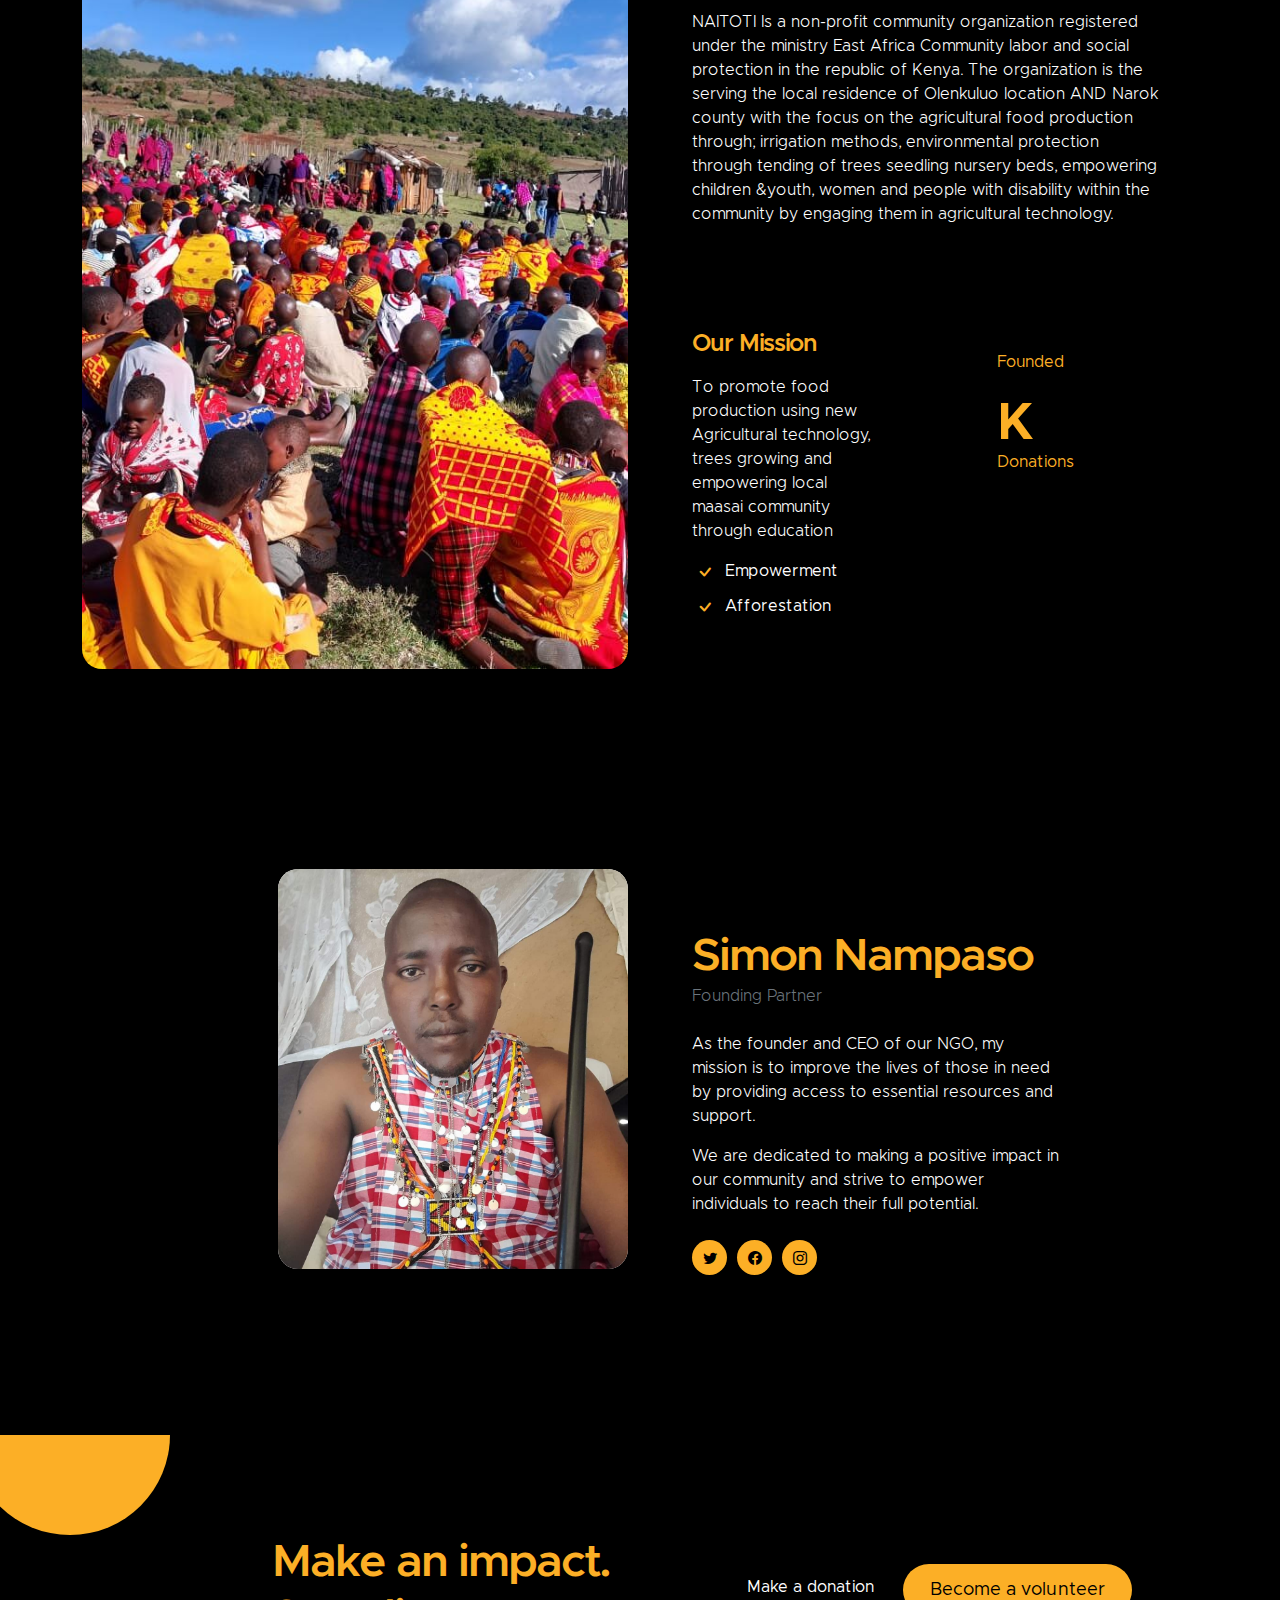
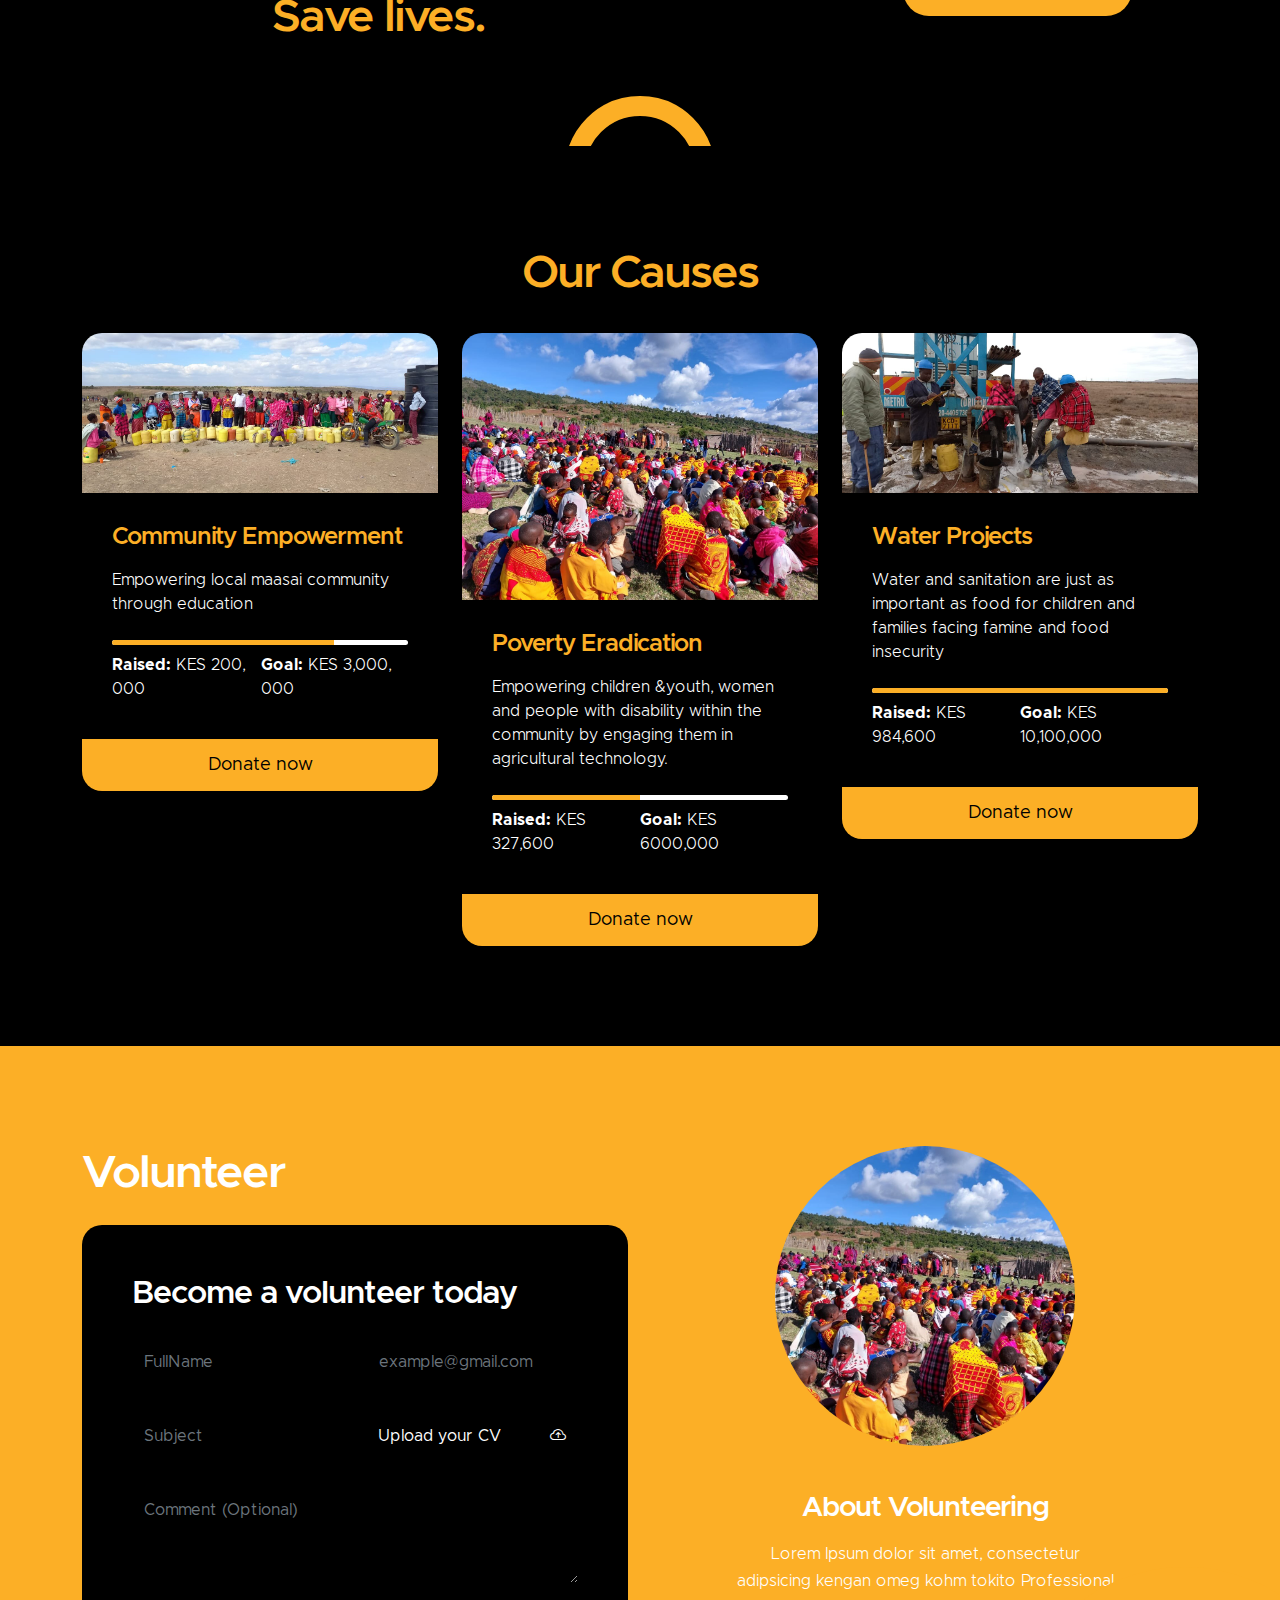
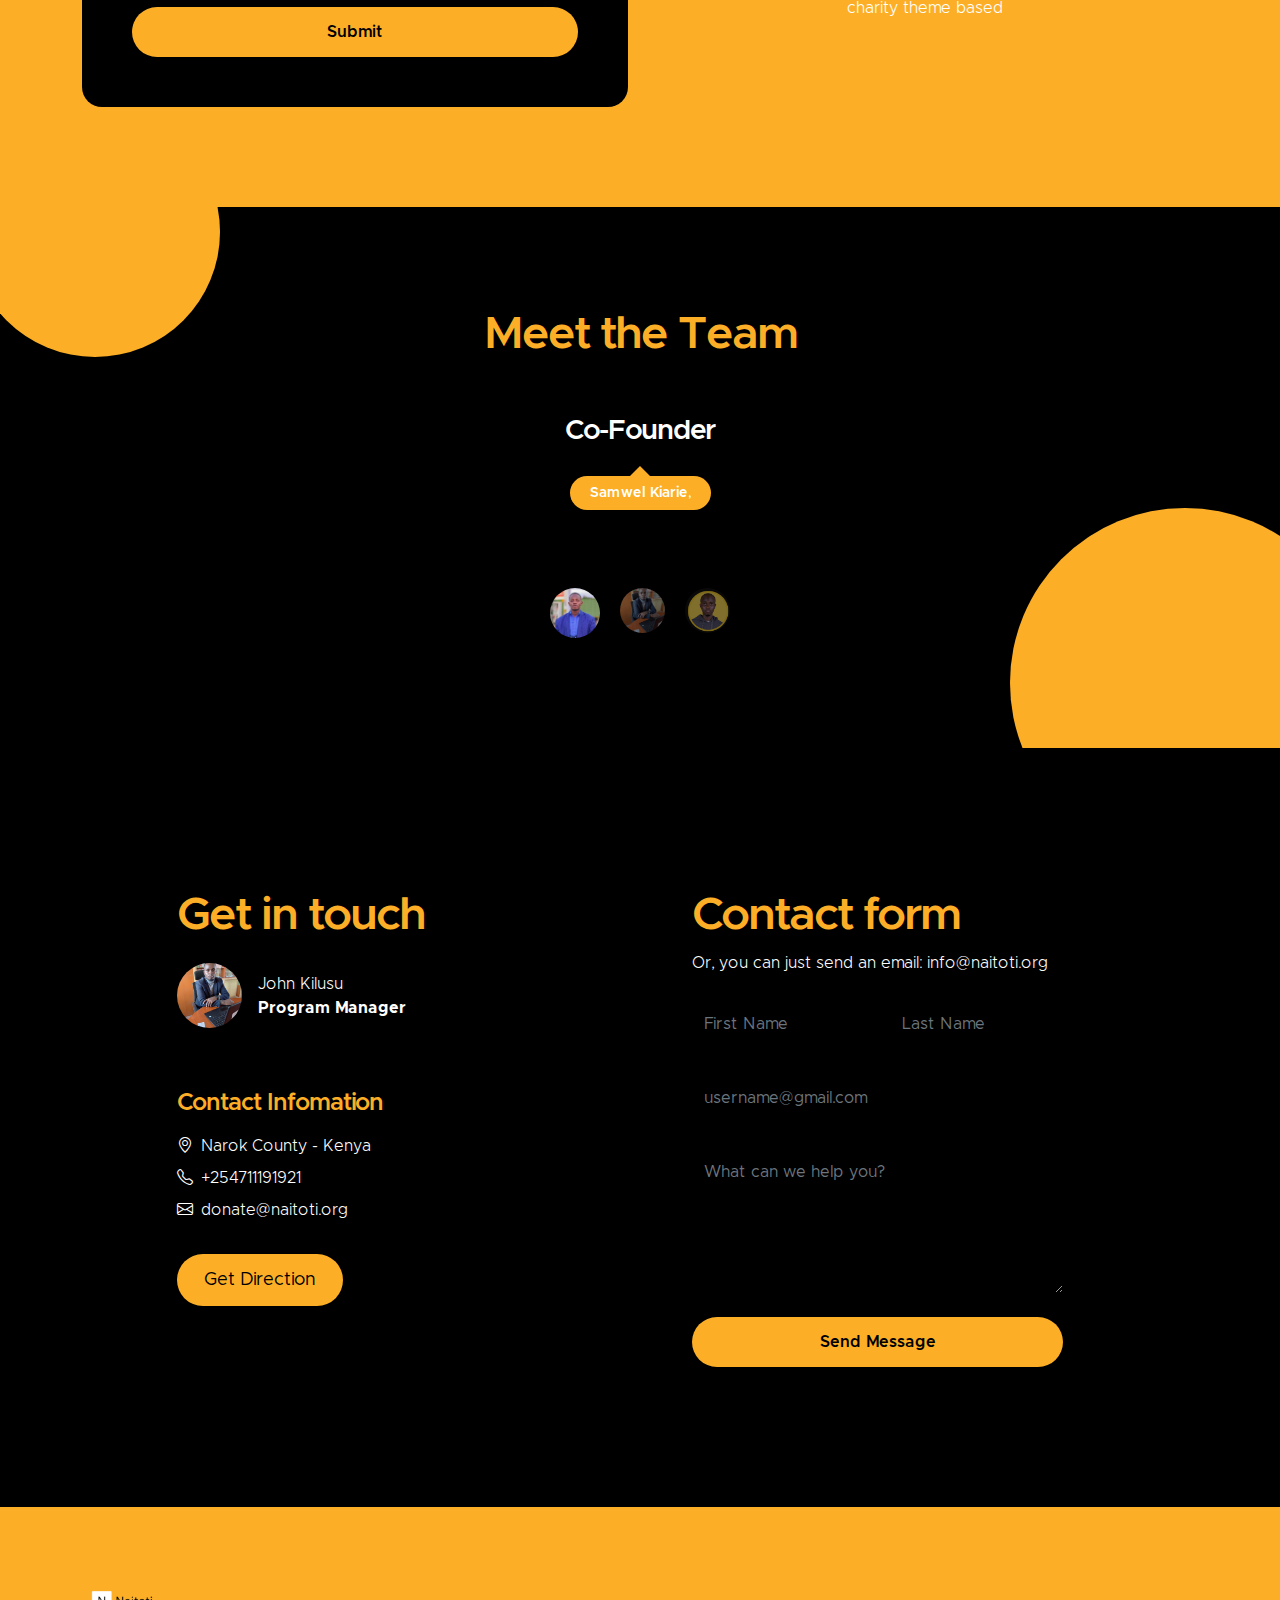
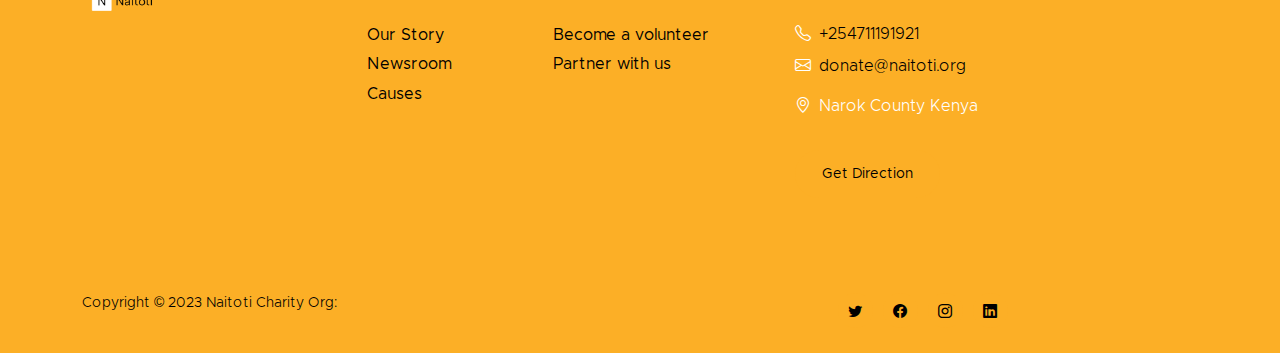
==== commit 4d2db4ea: "fix: Push changes" ====
--- a/index.html
+++ b/index.html
@@ -628,7 +628,7 @@
                       name="volunteer-name"
                       id="volunteer-name"
                       class="form-control"
-                      placeholder="Jack Doe"
+                      placeholder="FullName"
                       required
                     />
                   </div>
@@ -640,7 +640,7 @@
                       id="volunteer-email"
                       pattern="[^ @]*@[^ @]*"
                       class="form-control"
-                      placeholder="Jackdoe@gmail.com"
+                      placeholder="example@gmail.com"
                       required
                     />
                   </div>
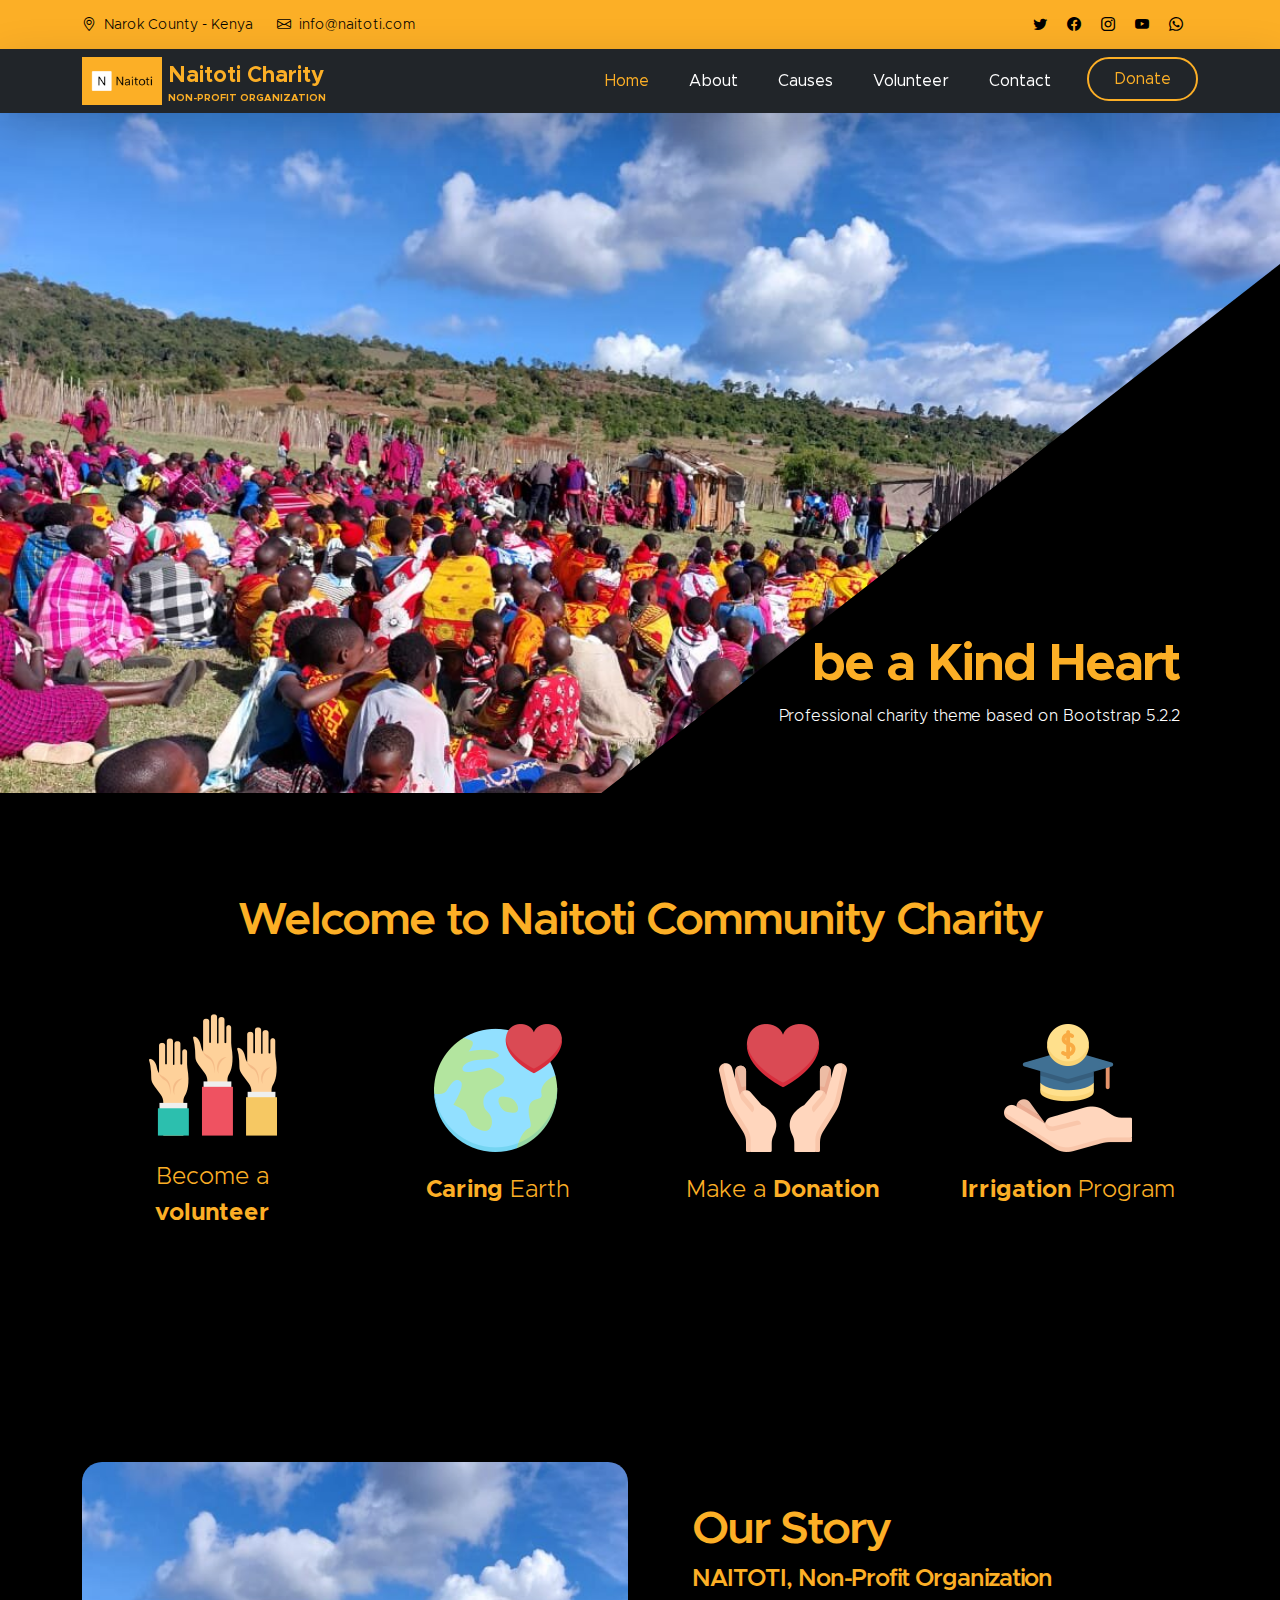
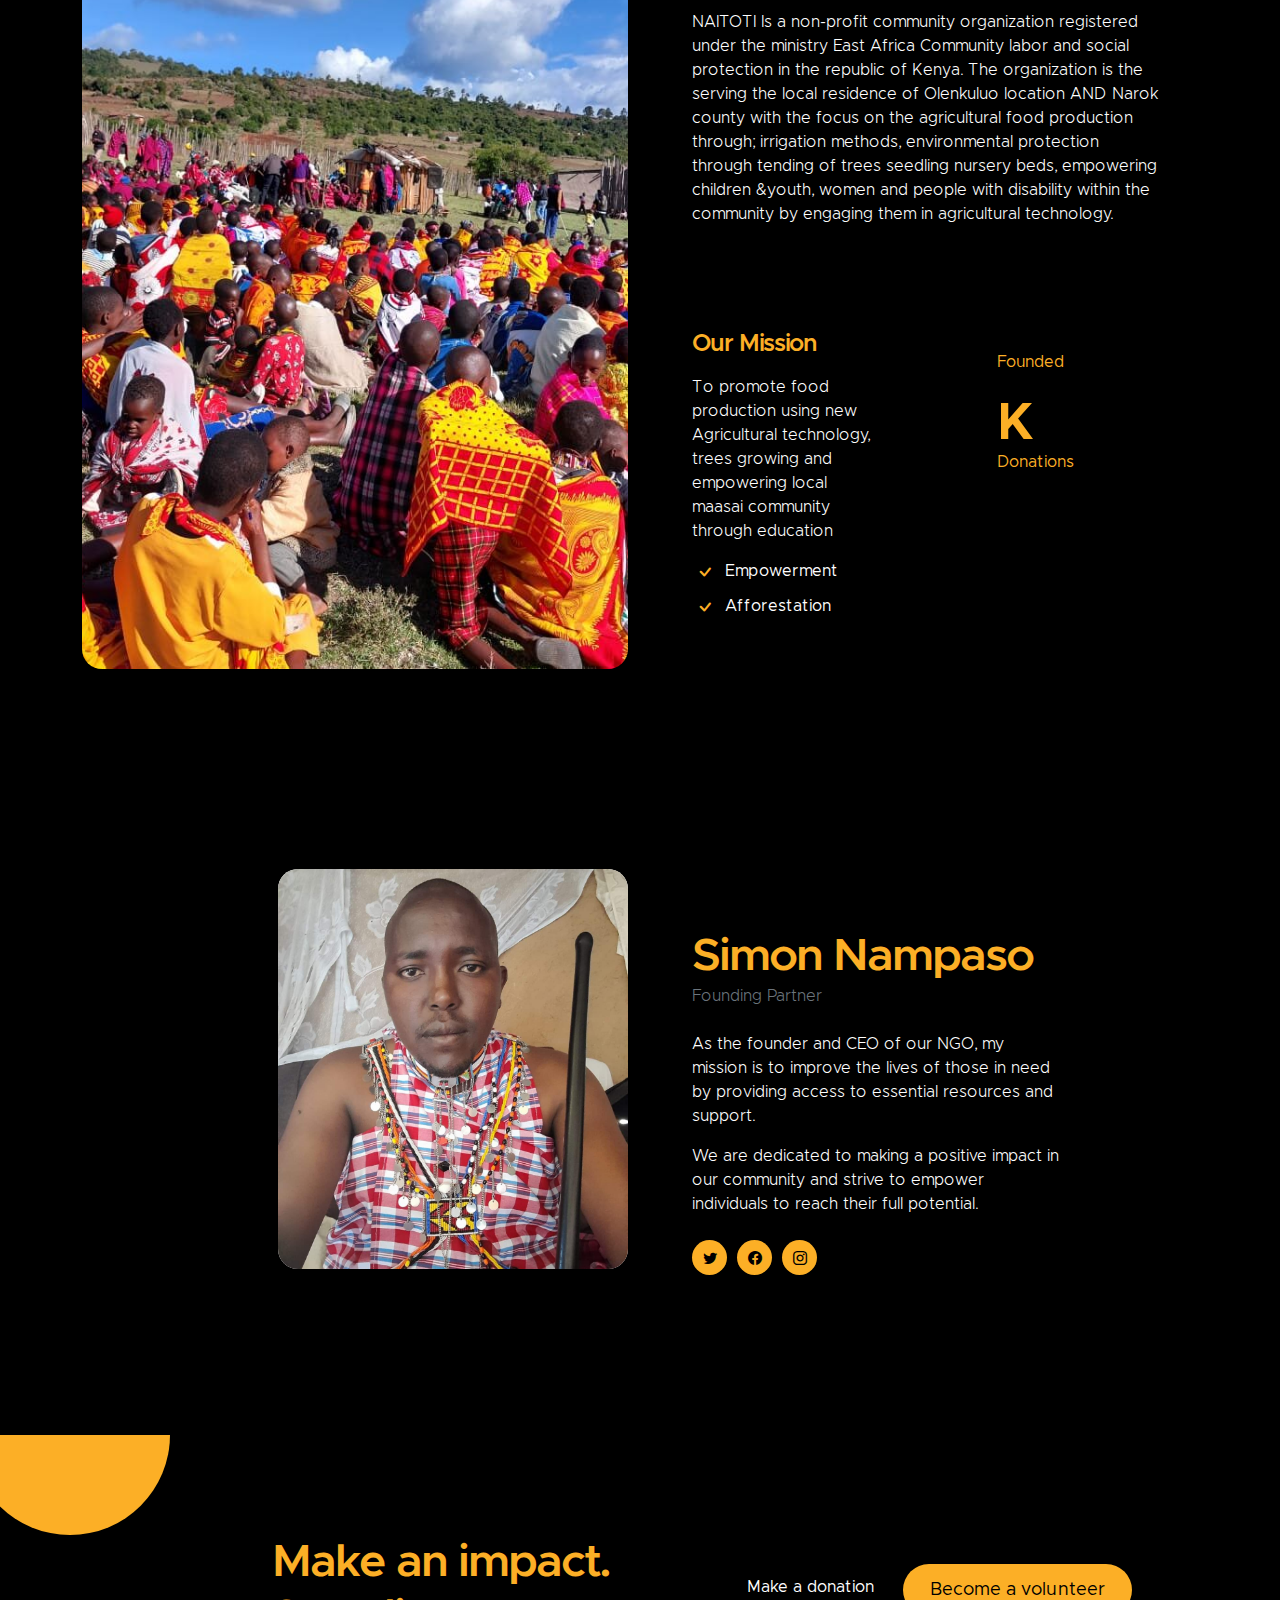
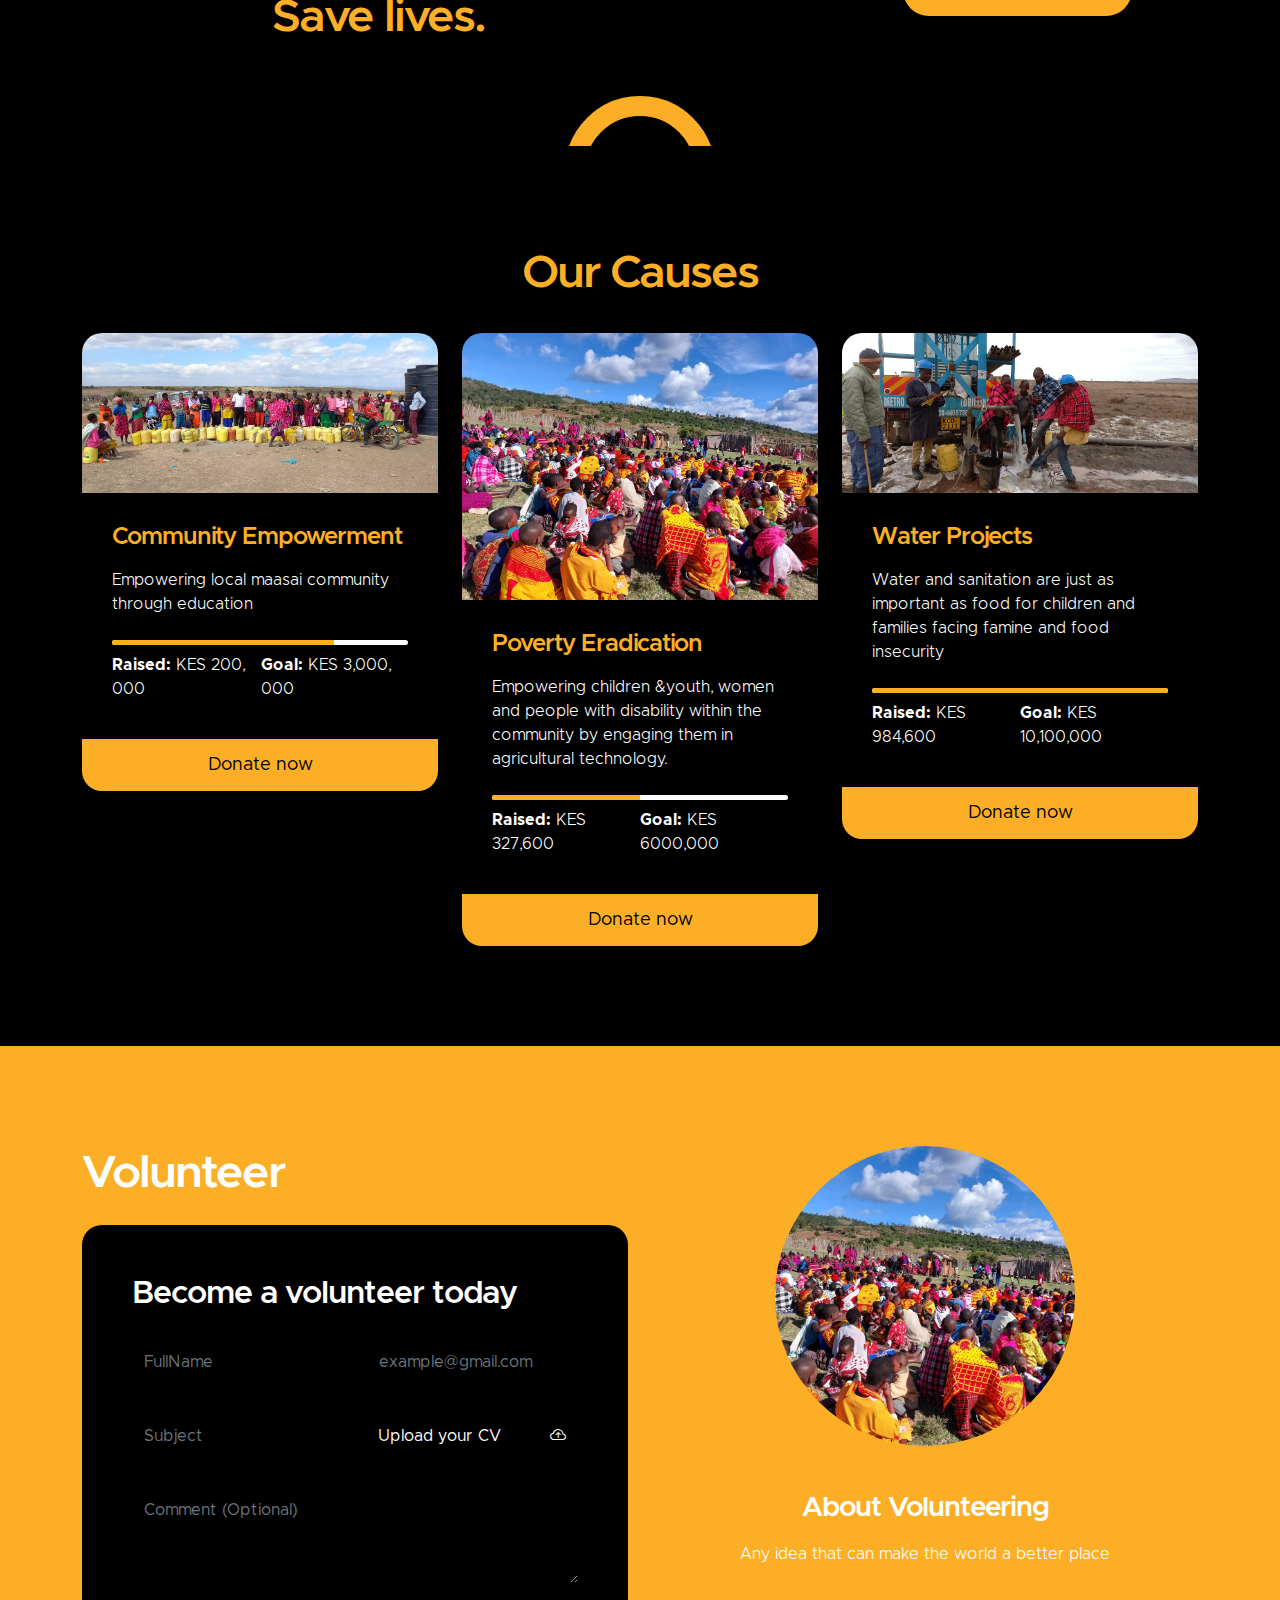
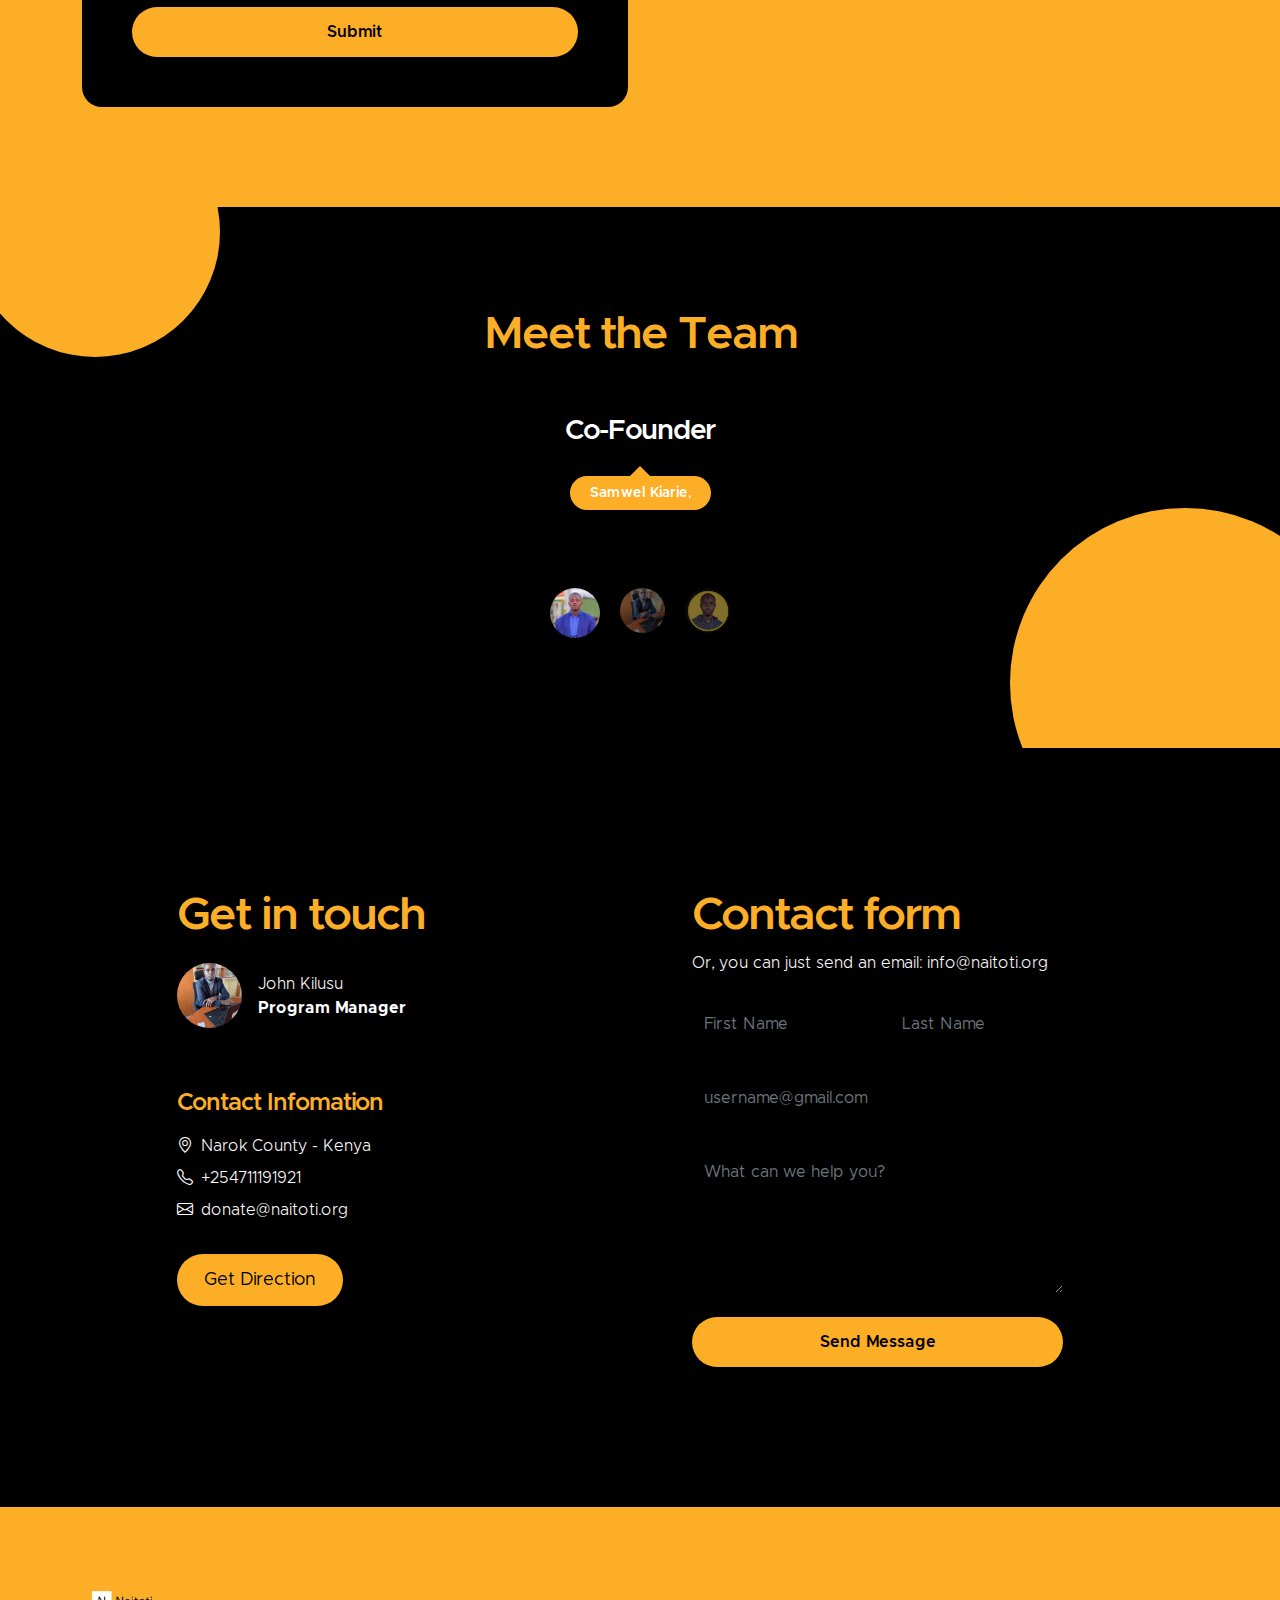
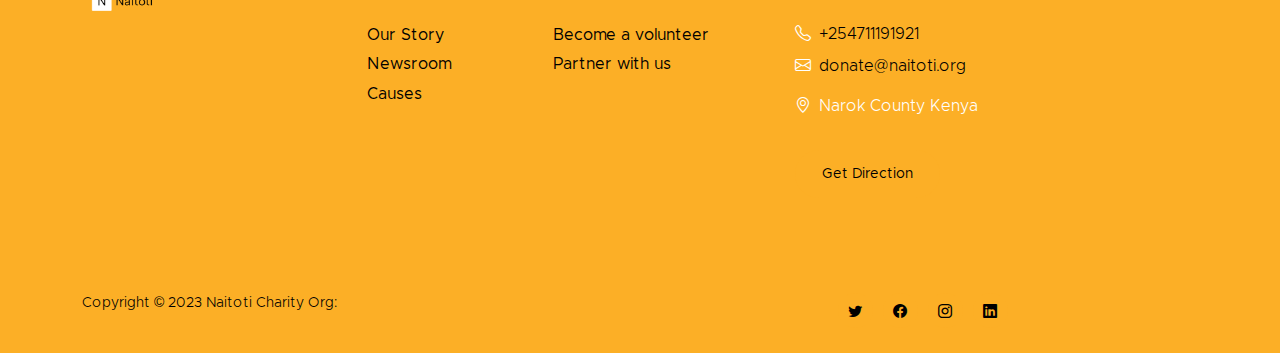
==== commit a0fa5bff: "fix: Changes" ====
--- a/index.html
+++ b/index.html
@@ -696,8 +696,7 @@
                 <h4 class="text-white mt-lg-3 mb-lg-3">About Volunteering</h4>
 
                 <p class="text-white">
-                  Lorem Ipsum dolor sit amet, consectetur adipsicing kengan omeg
-                  kohm tokito Professional charity theme based
+                  Any idea that can make the world a better place
                 </p>
               </div>
             </div>
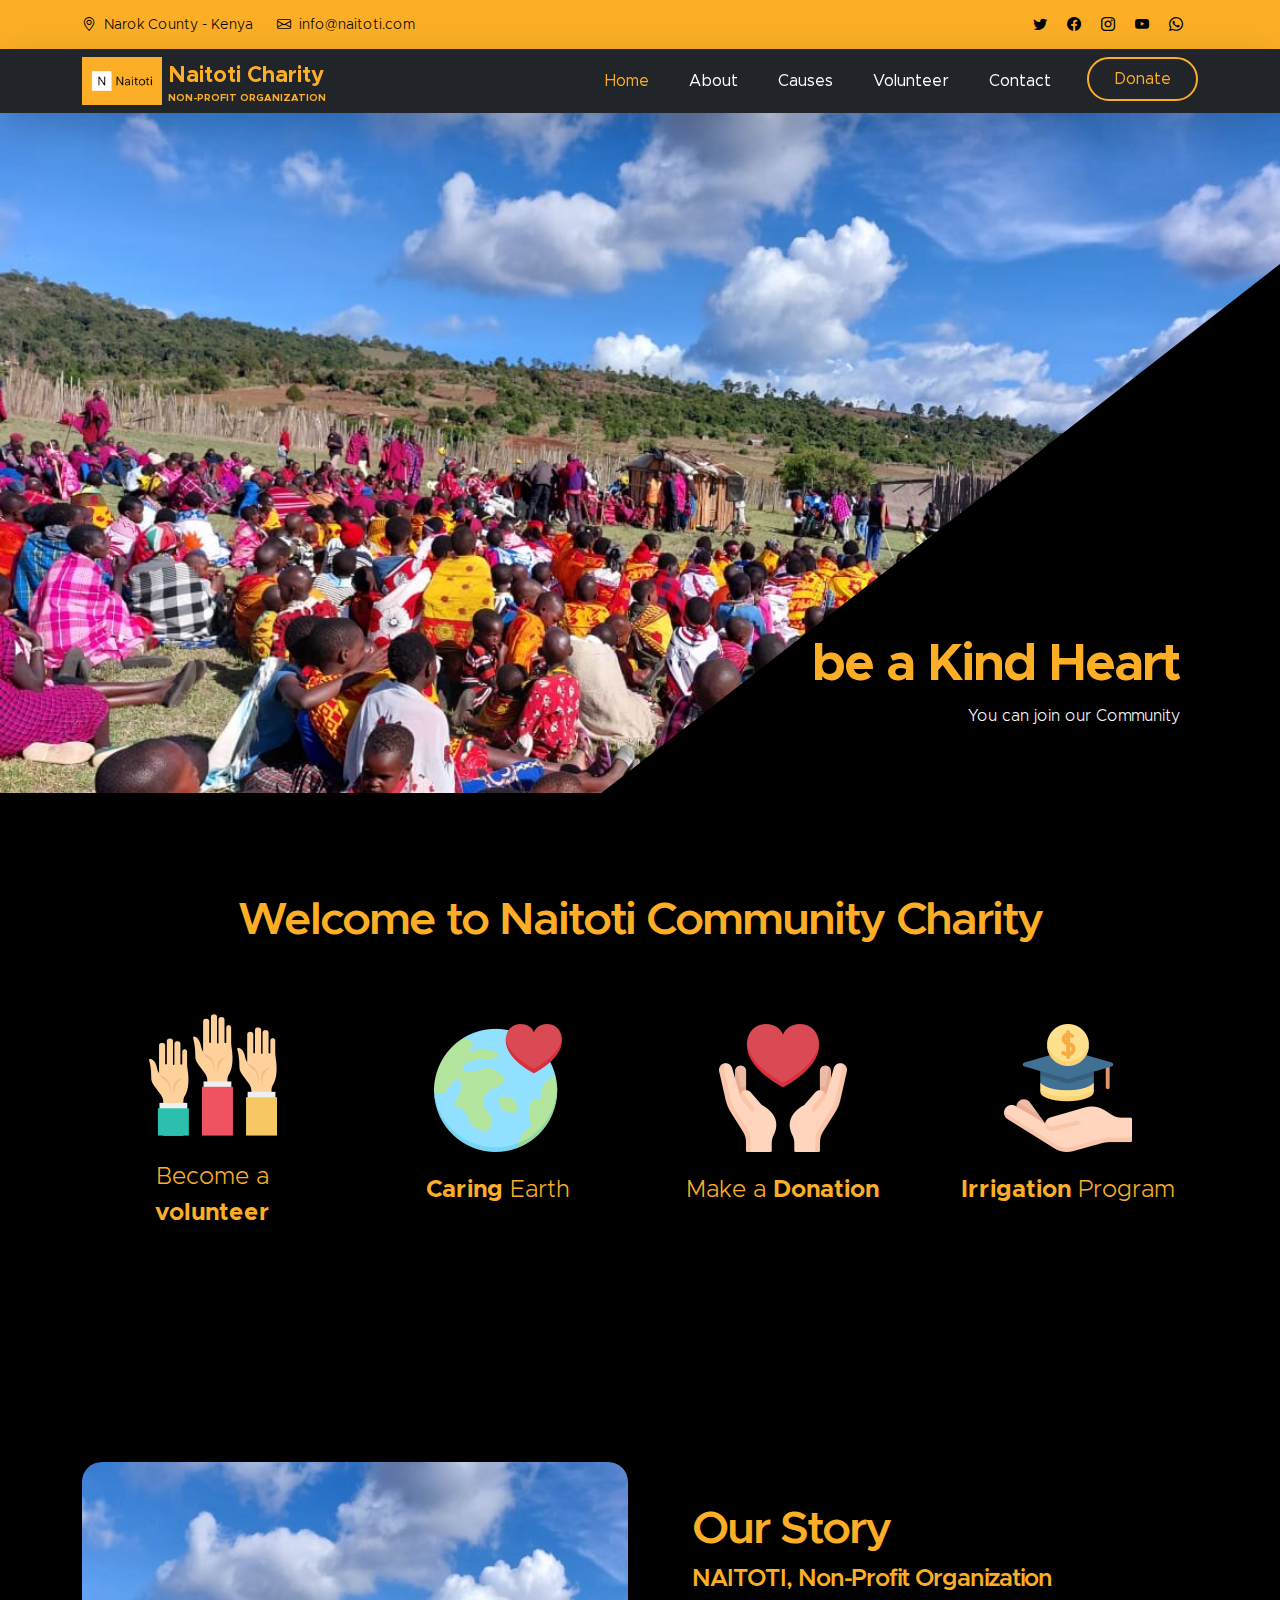
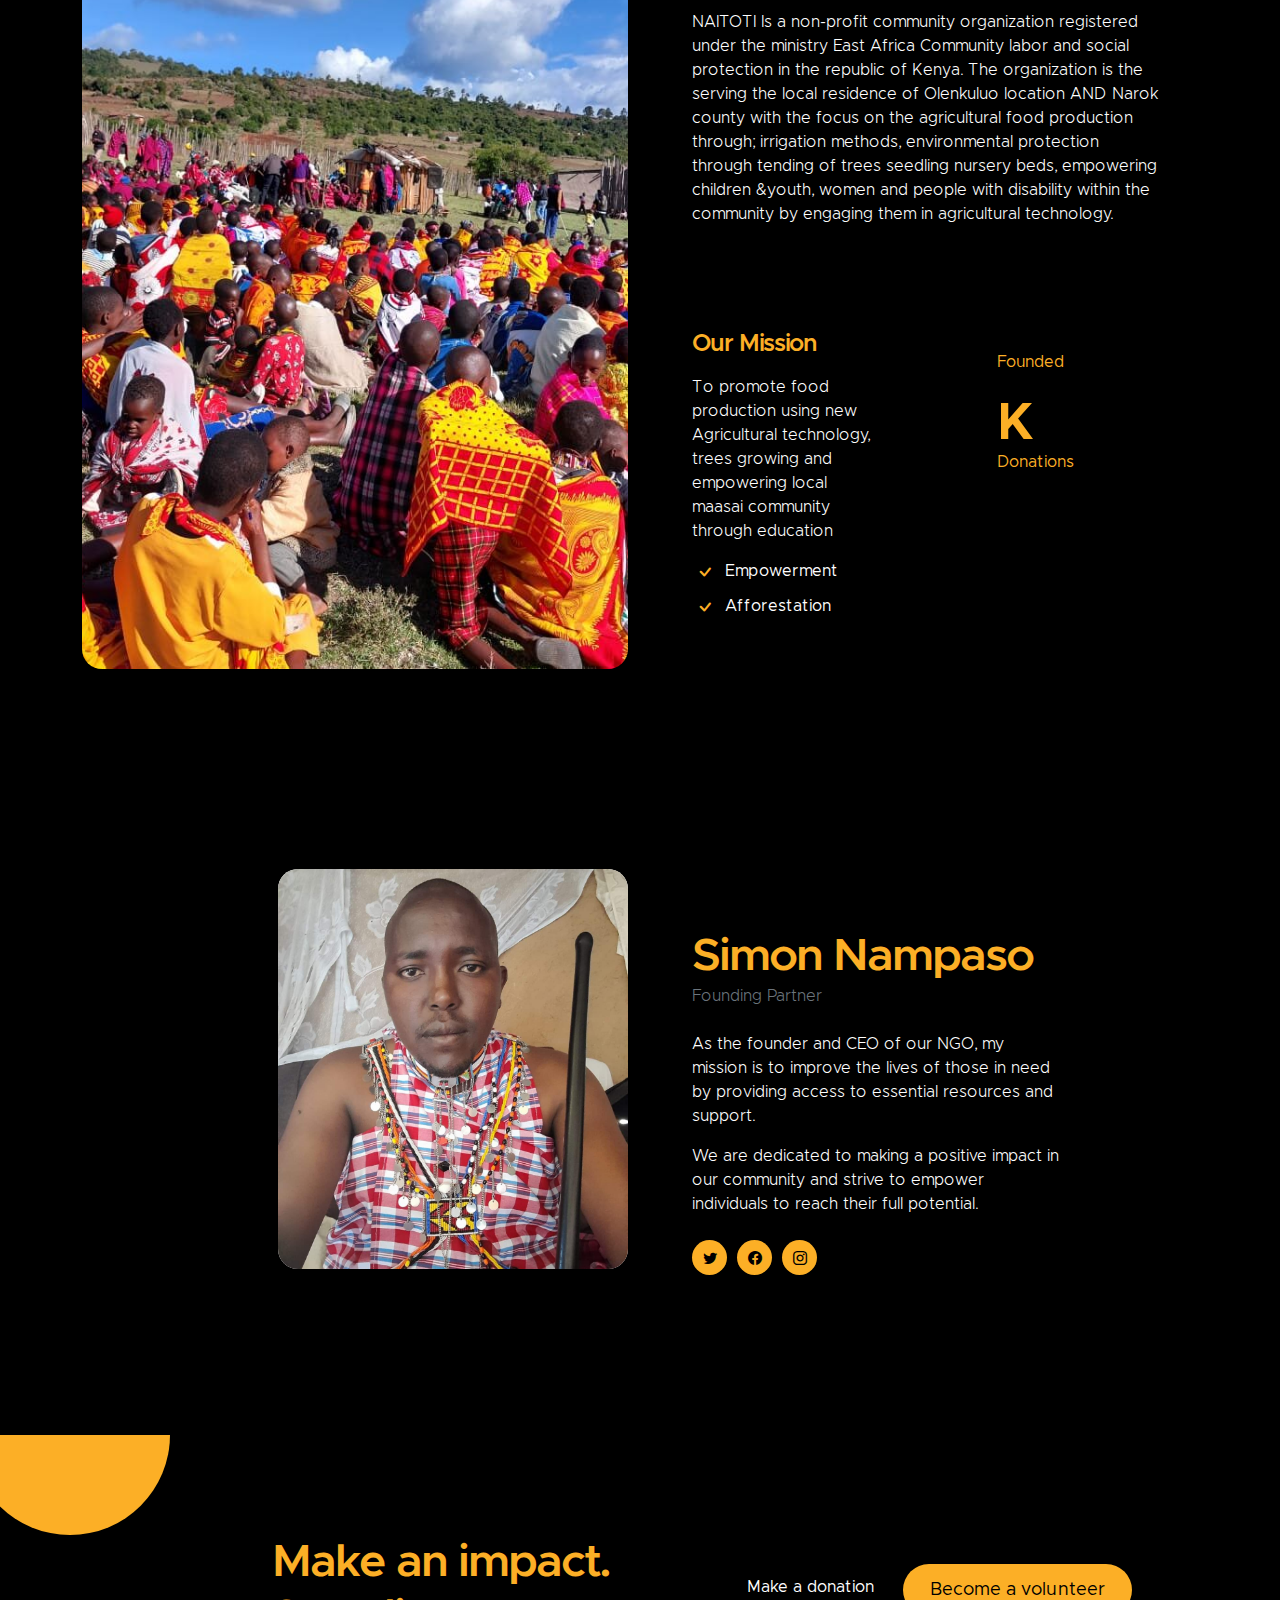
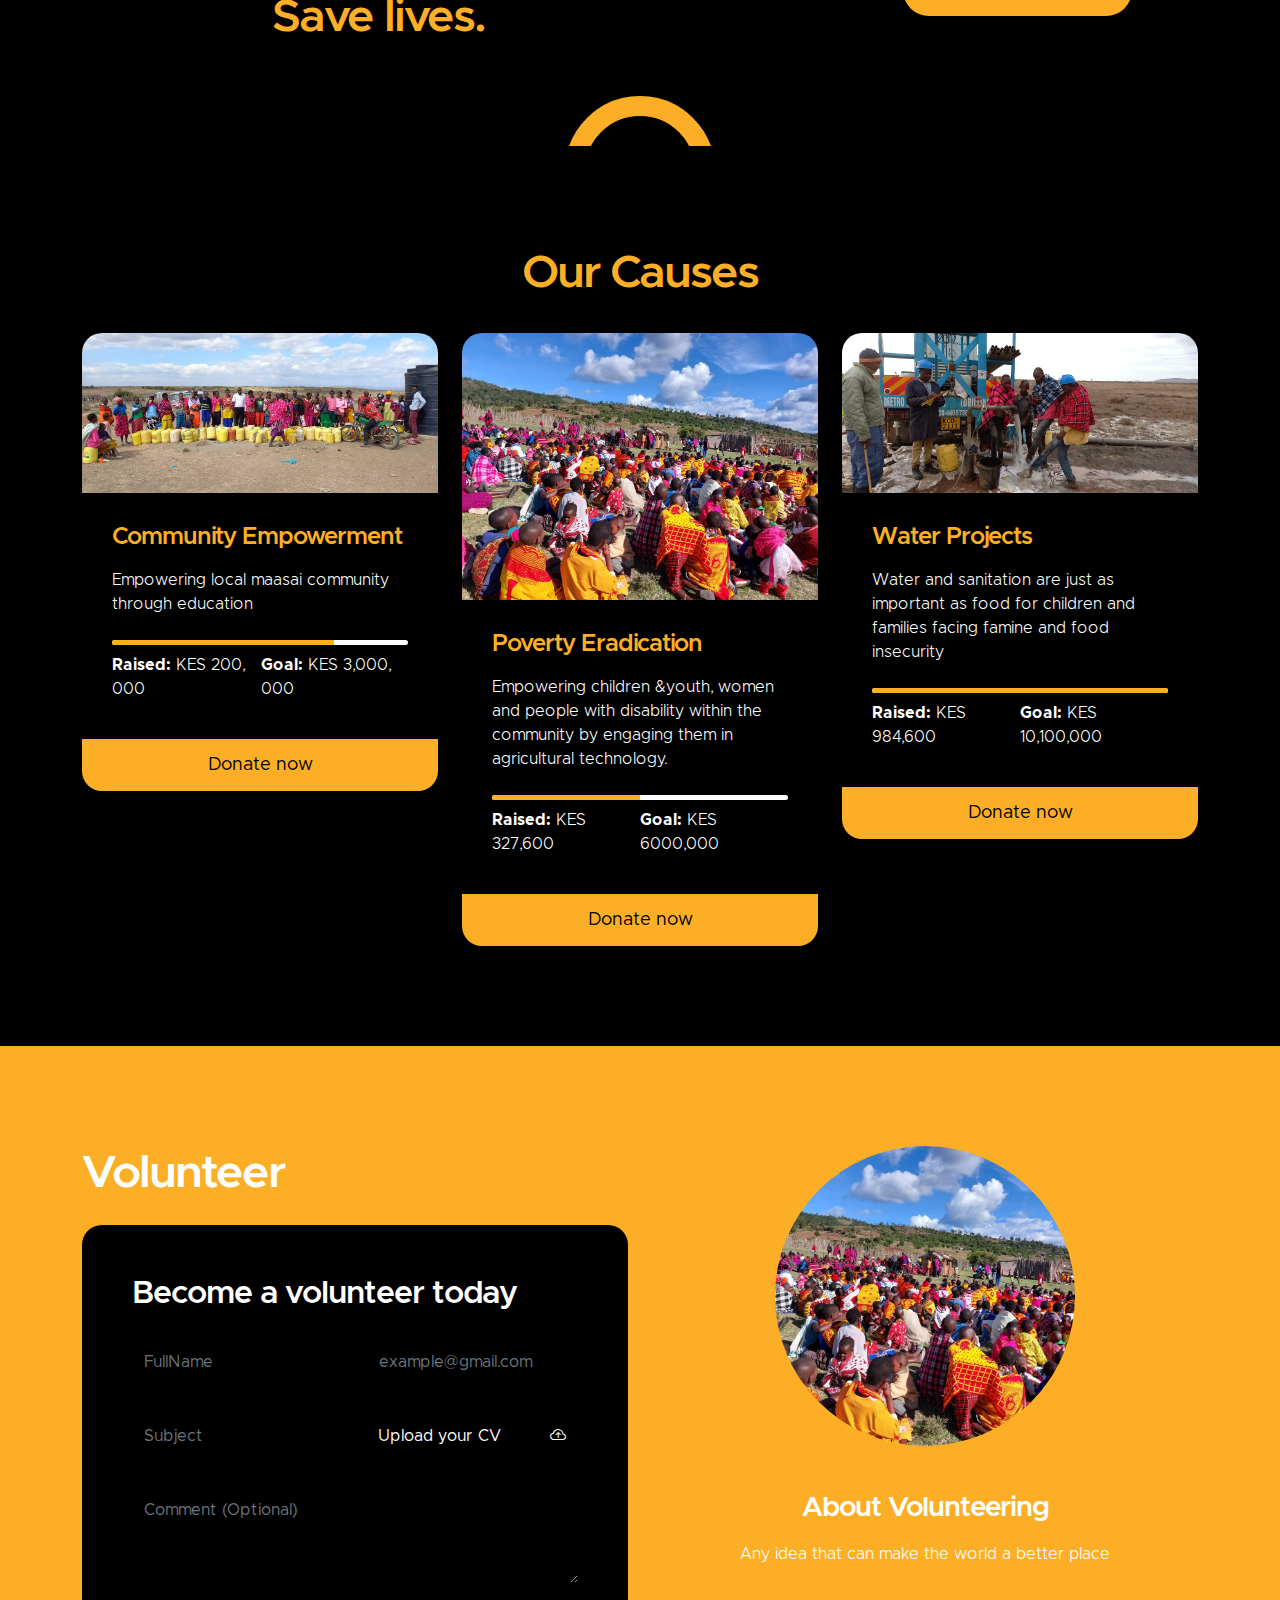
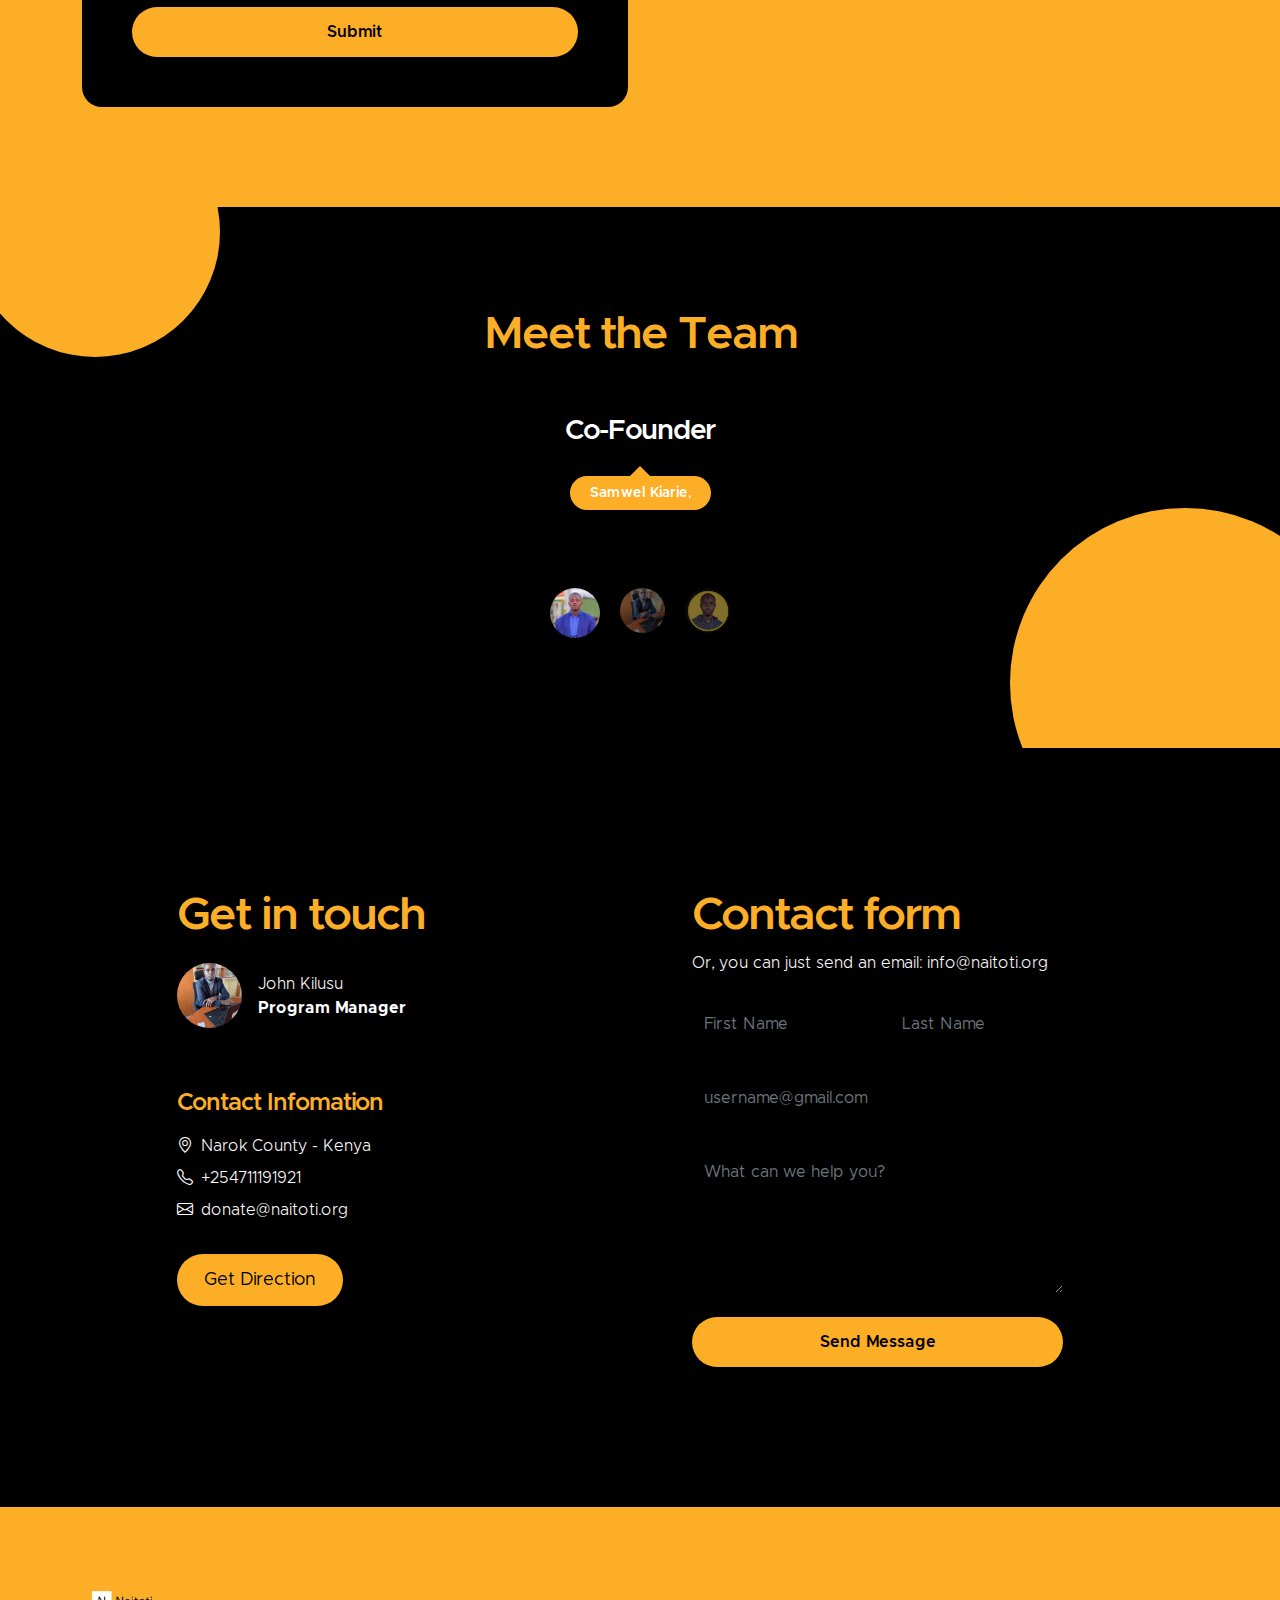
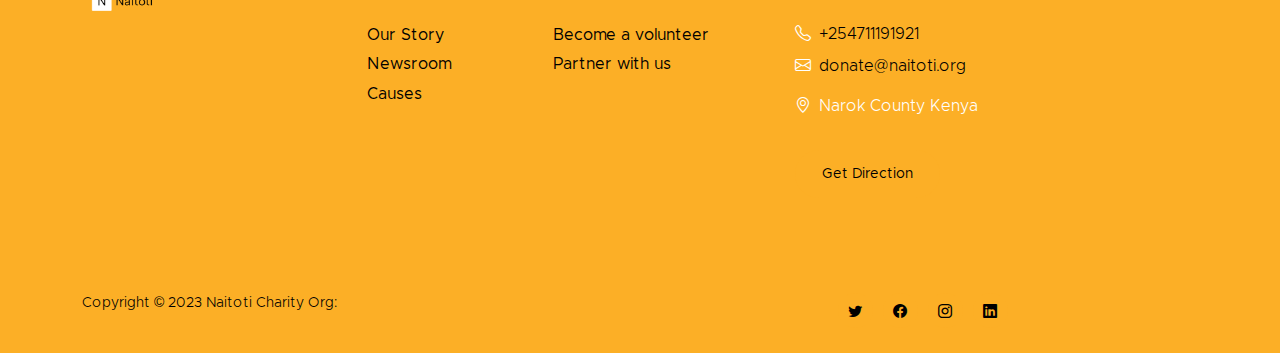
==== commit a3b6e8b2: "fix: Change copy" ====
--- a/index.html
+++ b/index.html
@@ -151,7 +151,7 @@
                     >
                       <h1>be a Kind Heart</h1>
 
-                      <p>Professional charity theme based on Bootstrap 5.2.2</p>
+                      <p>You can join our Community</p>
                     </div>
                   </div>
 
